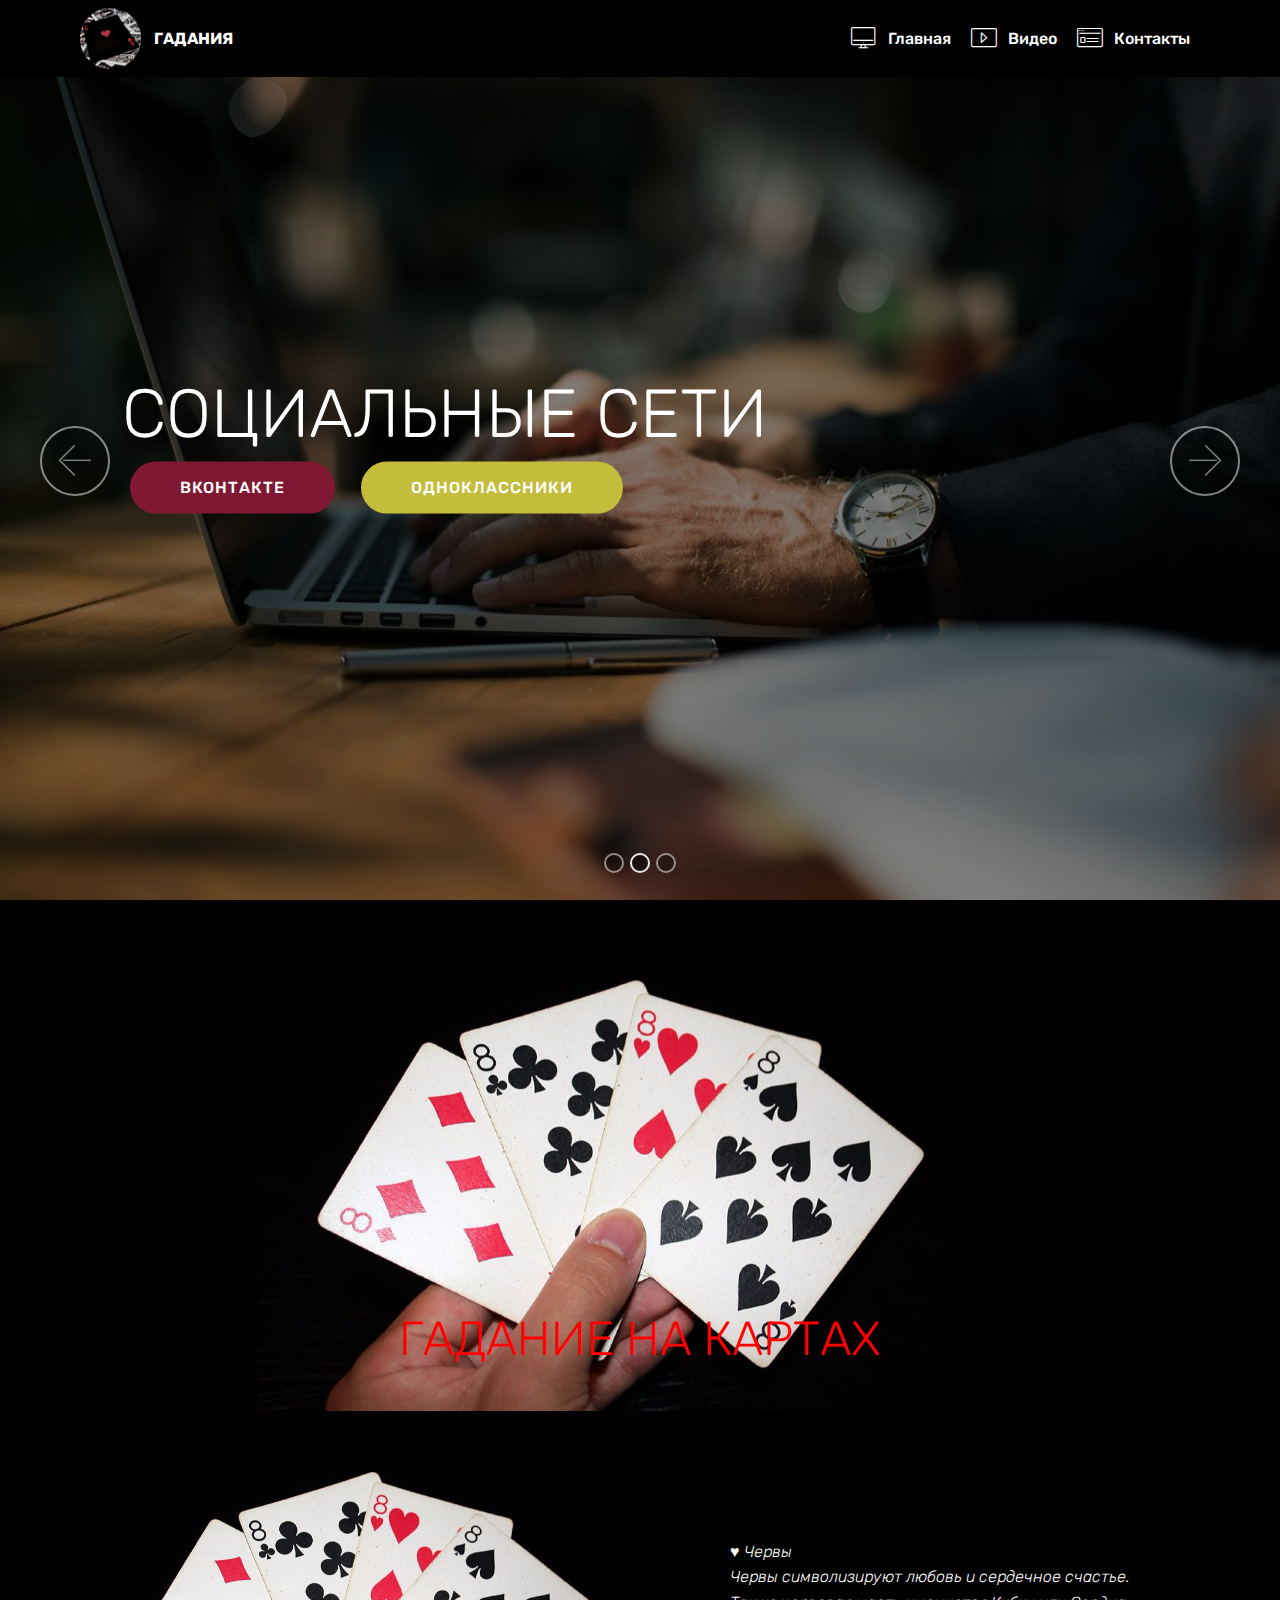
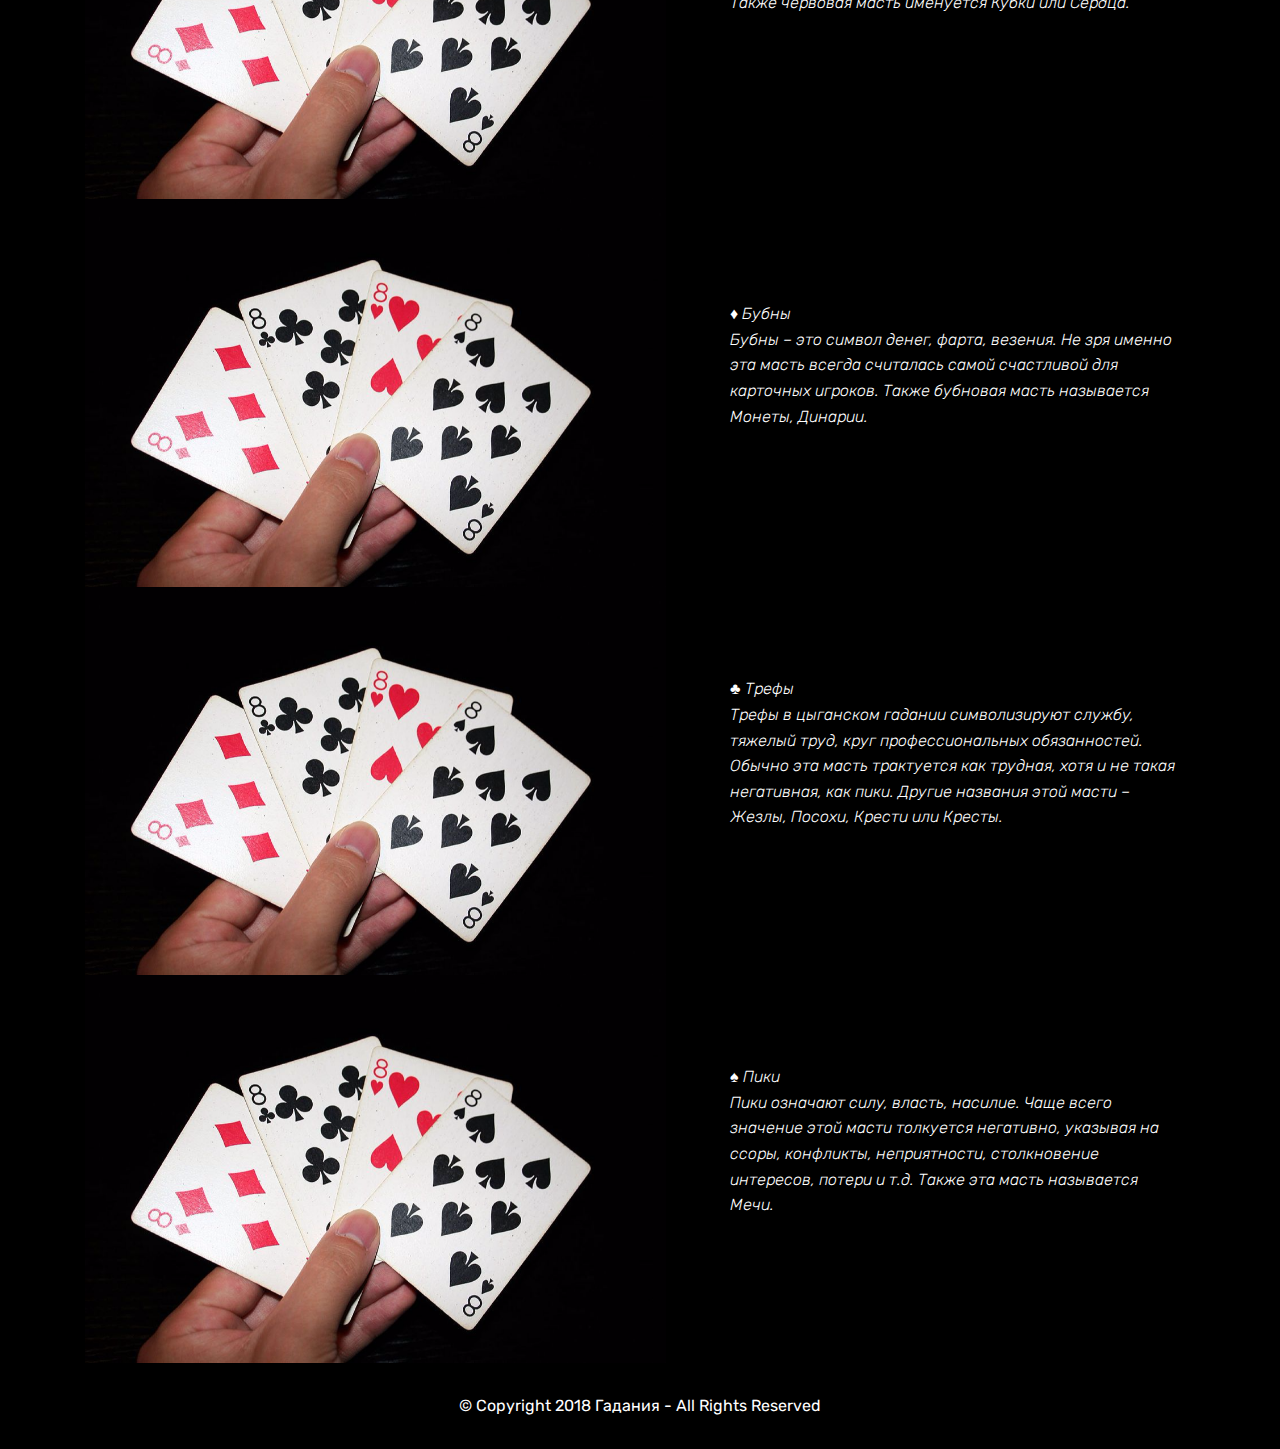
==== index.html @ 25ca8a3c "create github pages" ====
<!DOCTYPE html>
<html>
<head>
  <!-- Site made with Mobirise Website Builder v4.4.1, https://mobirise.com -->
  <meta charset="UTF-8">
  <meta http-equiv="X-UA-Compatible" content="IE=edge">
  <meta name="generator" content="Mobirise v4.4.1, mobirise.com">
  <meta name="viewport" content="width=device-width, initial-scale=1">
  <link rel="shortcut icon" href="assets/images/image525-525-gadaniexek-525x525.png" type="image/x-icon">
  <meta name="description" content="">
  <title>Гадания</title>
  <link rel="stylesheet" href="assets/web/assets/mobirise-icons/mobirise-icons.css">
  <link rel="stylesheet" href="assets/tether/tether.min.css">
  <link rel="stylesheet" href="assets/soundcloud-plugin/style.css">
  <link rel="stylesheet" href="assets/bootstrap/css/bootstrap.min.css">
  <link rel="stylesheet" href="assets/bootstrap/css/bootstrap-grid.min.css">
  <link rel="stylesheet" href="assets/bootstrap/css/bootstrap-reboot.min.css">
  <link rel="stylesheet" href="assets/dropdown/css/style.css">
  <link rel="stylesheet" href="assets/theme/css/style.css">
  <link rel="stylesheet" href="assets/mobirise/css/mbr-additional.css" type="text/css">
  
  
  
</head>
<body>
<section class="menu cid-qEF77tWO6I" once="menu" id="menu1-q" data-rv-view="371">

    

    <nav class="navbar navbar-expand beta-menu navbar-dropdown align-items-center navbar-fixed-top navbar-toggleable-sm">
        <button class="navbar-toggler navbar-toggler-right" type="button" data-toggle="collapse" data-target="#navbarSupportedContent" aria-controls="navbarSupportedContent" aria-expanded="false" aria-label="Toggle navigation">
            <div class="hamburger">
                <span></span>
                <span></span>
                <span></span>
                <span></span>
            </div>
        </button>
        <div class="menu-logo">
            <div class="navbar-brand">
                <span class="navbar-logo">
                    <a href="index.html">
                         <img src="assets/images/image525-525-gadaniexek-525x525.png" alt="Гадания" title="" media-simple="true" style="height: 3.8rem;">
                    </a>
                </span>
                <span class="navbar-caption-wrap"><a class="navbar-caption text-white display-4" href="https://mobirise.com">
                        ГАДАНИЯ</a></span>
            </div>
        </div>
        <div class="collapse navbar-collapse" id="navbarSupportedContent">
            <ul class="navbar-nav nav-dropdown nav-right" data-app-modern-menu="true"><li class="nav-item">
                    <a class="nav-link link text-white display-4" href="index.html"><span class="mbri-desktop mbr-iconfont mbr-iconfont-btn"></span>
                        
                        Главная</a>
                </li>
                <li class="nav-item">
                    <a class="nav-link link text-white display-4" href="page1.html"><span class="mbri-video mbr-iconfont mbr-iconfont-btn"></span>
                        
                        Видео</a>
                </li><li class="nav-item"><a class="nav-link link text-white display-4" href="page2.html"><span class="mbri-sites mbr-iconfont mbr-iconfont-btn"></span>
                        
                        Контакты</a></li></ul>
            
        </div>
    </nav>
</section>

<section class="engine"><a href="https://mobirise.co/p">bootstrap menu</a></section><section class="carousel slide cid-qEEFB0GYAV" data-interval="false" id="slider1-0" data-rv-view="342">

    

    <div class="full-screen"><div class="mbr-slider slide carousel" data-pause="true" data-keyboard="false" data-ride="carousel" data-interval="8000"><ol class="carousel-indicators"><li data-app-prevent-settings="" data-target="#slider1-0" data-slide-to="0"></li><li data-app-prevent-settings="" data-target="#slider1-0" class=" active" data-slide-to="1"></li><li data-app-prevent-settings="" data-target="#slider1-0" data-slide-to="2"></li></ol><div class="carousel-inner" role="listbox"><div class="carousel-item slider-fullscreen-image" data-bg-video-slide="false" style="background-image: url(assets/images/mbr-1-1620x1080.jpg);"><div class="container container-slide"><div class="image_wrapper"><div class="mbr-overlay" style="opacity: 0.3;"></div><img src="assets/images/mbr-1-1620x1080.jpg"><div class="carousel-caption justify-content-center"><div class="col-10 align-center"><h2 class="mbr-fonts-style display-1">СВЯЗЬ</h2><div class="mbr-section-btn" buttons="0"><a class="btn  display-4 btn-secondary" href="tel:+79001266561">ЗВОНОК</a> <a class="btn  display-4 btn-info" href="mailto:gadanie_rostov@mail.ru">СООБЩЕНИЕ</a></div></div></div></div></div></div><div class="carousel-item slider-fullscreen-image active" data-bg-video-slide="false" style="background-image: url(assets/images/mbr-1547x1080.jpg);"><div class="container container-slide"><div class="image_wrapper"><div class="mbr-overlay" style="opacity: 0.5;"></div><img src="assets/images/mbr-1547x1080.jpg"><div class="carousel-caption justify-content-center"><div class="col-10 align-left"><h2 class="mbr-fonts-style display-1">СОЦИАЛЬНЫЕ СЕТИ</h2><div class="mbr-section-btn" buttons="0"><a class="btn  display-4 btn-info" href="https://mobirise.com">ВКОНТАКТЕ</a> <a class="btn  display-4 btn-secondary" href="https://mobirise.com">ОДНОКЛАССНИКИ</a></div></div></div></div></div></div><div class="carousel-item slider-fullscreen-image" data-bg-video-slide="false" style="background-image: url(assets/images/mbr-1440x1080.jpg);"><div class="container container-slide"><div class="image_wrapper"><div class="mbr-overlay" style="opacity: 0.3;"></div><img src="assets/images/mbr-1440x1080.jpg"><div class="carousel-caption justify-content-center"><div class="col-10 align-right"><h2 class="mbr-fonts-style display-1">ВИДЕОХОСТИНГИ</h2><div class="mbr-section-btn" buttons="0"><a class="btn display-4 btn-info" href="https://youtube.com" target="_blank">YOUTUBE</a> <a class="btn  display-4 btn-secondary" href="https://rutube.ru" target="_blank">RUTUBE</a></div></div></div></div></div></div></div><a data-app-prevent-settings="" class="carousel-control carousel-control-prev" role="button" data-slide="prev" href="#slider1-0"><span aria-hidden="true" class="mbri-left mbr-iconfont"></span><span class="sr-only">Previous</span></a><a data-app-prevent-settings="" class="carousel-control carousel-control-next" role="button" data-slide="next" href="#slider1-0"><span aria-hidden="true" class="mbri-right mbr-iconfont"></span><span class="sr-only">Next</span></a></div></div>

</section>

<section class="cid-qEEOZMQbl0" id="image1-7" data-rv-view="354">

    

    <figure class="mbr-figure container">
            <div class="image-block" style="width: 69%;">
                <img src="assets/images/1024px-8-playing-cards-1-1024x683.jpg" width="1400" alt="Mobirise" title="" media-simple="true">
                <figcaption class="mbr-figure-caption mbr-figure-caption-over">
                    <div class="container pb-5 mbr-white align-center mbr-fonts-style display-2">ГАДАНИЕ НА КАРТАХ</div>
                </figcaption>
            </div>
    </figure>
</section>

<section class="testimonials2 cid-qEEO62WA53" id="testimonials2-3" data-rv-view="356">

    

    

    <div class="container">
        <div class="media-container-row">
            <div class="mbr-figure pr-lg-5" style="width: 130%;">
              <img src="assets/images/1024px-8-playing-cards-1-1024x683.jpg" alt="" title="" media-simple="true">
            </div>
            <div class="media-content px-3 align-self-center mbr-white py-2">
                    <p class="mbr-text testimonial-text mbr-fonts-style display-7">♥ Червы 
<br>Червы символизируют любовь и сердечное счастье. Также червовая масть именуется Кубки или Сердца.</p>
                    <p class="mbr-author-name pt-4 mb-2 mbr-fonts-style display-7"></p>
                    <p class="mbr-author-desc mbr-fonts-style display-7"></p>
            </div>
        </div>
    </div>
</section>

<section class="testimonials2 cid-qEEOnQOrNS" id="testimonials2-4" data-rv-view="359">

    

    

    <div class="container">
        <div class="media-container-row">
            <div class="mbr-figure pr-lg-5" style="width: 130%;">
              <img src="assets/images/1024px-8-playing-cards-1-1024x683.jpg" alt="" title="" media-simple="true">
            </div>
            <div class="media-content px-3 align-self-center mbr-white py-2">
                    <p class="mbr-text testimonial-text mbr-fonts-style display-7">♦ Бубны 
<br>Бубны – это символ денег, фарта, везения. Не зря именно эта масть всегда считалась самой счастливой для карточных игроков. Также бубновая масть называется Монеты, Динарии.</p>
                    <p class="mbr-author-name pt-4 mb-2 mbr-fonts-style display-7"></p>
                    <p class="mbr-author-desc mbr-fonts-style display-7"></p>
            </div>
        </div>
    </div>
</section>

<section class="testimonials2 cid-qEEOoyvXkB" id="testimonials2-5" data-rv-view="362">

    

    

    <div class="container">
        <div class="media-container-row">
            <div class="mbr-figure pr-lg-5" style="width: 130%;">
              <img src="assets/images/1024px-8-playing-cards-1-1024x683.jpg" alt="" title="" media-simple="true">
            </div>
            <div class="media-content px-3 align-self-center mbr-white py-2">
                    <p class="mbr-text testimonial-text mbr-fonts-style display-7">♣ Трефы 
<br>Трефы в цыганском гадании символизируют службу, тяжелый труд, круг профессиональных обязанностей. Обычно эта масть трактуется как трудная, хотя и не такая негативная, как пики. Другие названия этой масти – Жезлы, Посохи, Крести или Кресты.</p>
                    <p class="mbr-author-name pt-4 mb-2 mbr-fonts-style display-7"></p>
                    <p class="mbr-author-desc mbr-fonts-style display-7"></p>
            </div>
        </div>
    </div>
</section>

<section class="testimonials2 cid-qEEOp98Gc5" id="testimonials2-6" data-rv-view="365">

    

    

    <div class="container">
        <div class="media-container-row">
            <div class="mbr-figure pr-lg-5" style="width: 130%;">
              <img src="assets/images/1024px-8-playing-cards-1-1024x683.jpg" alt="" title="" media-simple="true">
            </div>
            <div class="media-content px-3 align-self-center mbr-white py-2">
                    <p class="mbr-text testimonial-text mbr-fonts-style display-7">♠ Пики 
<br>Пики означают силу, власть, насилие. Чаще всего значение этой масти толкуется негативно, указывая на ссоры, конфликты, неприятности, столкновение интересов, потери и т.д. Также эта масть называется Мечи.&nbsp;</p>
                    <p class="mbr-author-name pt-4 mb-2 mbr-fonts-style display-7"></p>
                    <p class="mbr-author-desc mbr-fonts-style display-7"></p>
            </div>
        </div>
    </div>
</section>

<section once="" class="cid-qEERIrxim2" id="footer6-e" data-rv-view="368">

    

    

    <div class="container">
        <div class="media-container-row align-center mbr-white">
            <div class="col-12">
                <p class="mbr-text mb-0 mbr-fonts-style display-7">
                    © Copyright 2018 Гадания - All Rights Reserved
                </p>
            </div>
        </div>
    </div>
</section>


  <script src="assets/web/assets/jquery/jquery.min.js"></script>
  <script src="assets/popper/popper.min.js"></script>
  <script src="assets/tether/tether.min.js"></script>
  <script src="assets/bootstrap/js/bootstrap.min.js"></script>
  <script src="assets/jquery-mb-ytplayer/jquery.mb.ytplayer.min.js"></script>
  <script src="assets/touch-swipe/jquery.touch-swipe.min.js"></script>
  <script src="assets/smooth-scroll/smooth-scroll.js"></script>
  <script src="assets/dropdown/js/script.min.js"></script>
  <script src="assets/bootstrap-carousel-swipe/bootstrap-carousel-swipe.js"></script>
  <script src="assets/jquery-mb-vimeo_player/jquery.mb.vimeo_player.js"></script>
  <script src="assets/theme/js/script.js"></script>
  <script src="assets/mobirise-slider-video/script.js"></script>
  
  
</body>
</html>
---- assets/web/assets/mobirise-icons/mobirise-icons.css ----
@font-face {
  font-family: 'MobiriseIcons';
  src:  url('mobirise-icons.eot?spat4u');
  src:  url('mobirise-icons.eot?spat4u#iefix') format('embedded-opentype'),
    url('mobirise-icons.ttf?spat4u') format('truetype'),
    url('mobirise-icons.woff?spat4u') format('woff'),
    url('mobirise-icons.svg?spat4u#MobiriseIcons') format('svg');
  font-weight: normal;
  font-style: normal;
}

[class^="mbri-"], [class*=" mbri-"] {
  /* use !important to prevent issues with browser extensions that change fonts */
  font-family: MobiriseIcons !important;
  speak: none;
  font-style: normal;
  font-weight: normal;
  font-variant: normal;
  text-transform: none;
  line-height: 1;

  /* Better Font Rendering =========== */
  -webkit-font-smoothing: antialiased;
  -moz-osx-font-smoothing: grayscale;
}

.mbri-add-submenu:before {
  content: "\e900";
}
.mbri-alert:before {
  content: "\e901";
}
.mbri-align-center:before {
  content: "\e902";
}
.mbri-align-justify:before {
  content: "\e903";
}
.mbri-align-left:before {
  content: "\e904";
}
.mbri-align-right:before {
  content: "\e905";
}
.mbri-android:before {
  content: "\e906";
}
.mbri-apple:before {
  content: "\e907";
}
.mbri-arrow-down:before {
  content: "\e908";
}
.mbri-arrow-next:before {
  content: "\e909";
}
.mbri-arrow-prev:before {
  content: "\e90a";
}
.mbri-arrow-up:before {
  content: "\e90b";
}
.mbri-bold:before {
  content: "\e90c";
}
.mbri-bookmark:before {
  content: "\e90d";
}
.mbri-bootstrap:before {
  content: "\e90e";
}
.mbri-briefcase:before {
  content: "\e90f";
}
.mbri-browse:before {
  content: "\e910";
}
.mbri-bulleted-list:before {
  content: "\e911";
}
.mbri-calendar:before {
  content: "\e912";
}
.mbri-camera:before {
  content: "\e913";
}
.mbri-cart-add:before {
  content: "\e914";
}
.mbri-cart-full:before {
  content: "\e915";
}
.mbri-cash:before {
  content: "\e916";
}
.mbri-change-style:before {
  content: "\e917";
}
.mbri-chat:before {
  content: "\e918";
}
.mbri-clock:before {
  content: "\e919";
}
.mbri-close:before {
  content: "\e91a";
}
.mbri-cloud:before {
  content: "\e91b";
}
.mbri-code:before {
  content: "\e91c";
}
.mbri-contact-form:before {
  content: "\e91d";
}
.mbri-credit-card:before {
  content: "\e91e";
}
.mbri-cursor-click:before {
  content: "\e91f";
}
.mbri-cust-feedback:before {
  content: "\e920";
}
.mbri-database:before {
  content: "\e921";
}
.mbri-delivery:before {
  content: "\e922";
}
.mbri-desktop:before {
  content: "\e923";
}
.mbri-devices:before {
  content: "\e924";
}
.mbri-down:before {
  content: "\e925";
}
.mbri-download:before {
  content: "\e989";
}
.mbri-drag-n-drop:before {
  content: "\e927";
}
.mbri-drag-n-drop2:before {
  content: "\e928";
}
.mbri-edit:before {
  content: "\e929";
}
.mbri-edit2:before {
  content: "\e92a";
}
.mbri-error:before {
  content: "\e92b";
}
.mbri-extension:before {
  content: "\e92c";
}
.mbri-features:before {
  content: "\e92d";
}
.mbri-file:before {
  content: "\e92e";
}
.mbri-flag:before {
  content: "\e92f";
}
.mbri-folder:before {
  content: "\e930";
}
.mbri-gift:before {
  content: "\e931";
}
.mbri-github:before {
  content: "\e932";
}
.mbri-globe:before {
  content: "\e933";
}
.mbri-globe-2:before {
  content: "\e934";
}
.mbri-growing-chart:before {
  content: "\e935";
}
.mbri-hearth:before {
  content: "\e936";
}
.mbri-help:before {
  content: "\e937";
}
.mbri-home:before {
  content: "\e938";
}
.mbri-hot-cup:before {
  content: "\e939";
}
.mbri-idea:before {
  content: "\e93a";
}
.mbri-image-gallery:before {
  content: "\e93b";
}
.mbri-image-slider:before {
  content: "\e93c";
}
.mbri-info:before {
  content: "\e93d";
}
.mbri-italic:before {
  content: "\e93e";
}
.mbri-key:before {
  content: "\e93f";
}
.mbri-laptop:before {
  content: "\e940";
}
.mbri-layers:before {
  content: "\e941";
}
.mbri-left-right:before {
  content: "\e942";
}
.mbri-left:before {
  content: "\e943";
}
.mbri-letter:before {
  content: "\e944";
}
.mbri-like:before {
  content: "\e945";
}
.mbri-link:before {
  content: "\e946";
}
.mbri-lock:before {
  content: "\e947";
}
.mbri-login:before {
  content: "\e948";
}
.mbri-logout:before {
  content: "\e949";
}
.mbri-magic-stick:before {
  content: "\e94a";
}
.mbri-map-pin:before {
  content: "\e94b";
}
.mbri-menu:before {
  content: "\e94c";
}
.mbri-mobile:before {
  content: "\e94d";
}
.mbri-mobile2:before {
  content: "\e94e";
}
.mbri-mobirise:before {
  content: "\e94f";
}
.mbri-more-horizontal:before {
  content: "\e950";
}
.mbri-more-vertical:before {
  content: "\e951";
}
.mbri-music:before {
  content: "\e952";
}
.mbri-new-file:before {
  content: "\e953";
}
.mbri-numbered-list:before {
  content: "\e954";
}
.mbri-opened-folder:before {
  content: "\e955";
}
.mbri-pages:before {
  content: "\e956";
}
.mbri-paper-plane:before {
  content: "\e957";
}
.mbri-paperclip:before {
  content: "\e958";
}
.mbri-photo:before {
  content: "\e959";
}
.mbri-photos:before {
  content: "\e95a";
}
.mbri-pin:before {
  content: "\e95b";
}
.mbri-play:before {
  content: "\e95c";
}
.mbri-plus:before {
  content: "\e95d";
}
.mbri-preview:before {
  content: "\e95e";
}
.mbri-print:before {
  content: "\e95f";
}
.mbri-protect:before {
  content: "\e960";
}
.mbri-question:before {
  content: "\e961";
}
.mbri-quote-left:before {
  content: "\e962";
}
.mbri-quote-right:before {
  content: "\e963";
}
.mbri-refresh:before {
  content: "\e964";
}
.mbri-responsive:before {
  content: "\e965";
}
.mbri-right:before {
  content: "\e966";
}
.mbri-rocket:before {
  content: "\e967";
}
.mbri-sad-face:before {
  content: "\e968";
}
.mbri-sale:before {
  content: "\e969";
}
.mbri-save:before {
  content: "\e96a";
}
.mbri-search:before {
  content: "\e96b";
}
.mbri-setting:before {
  content: "\e96c";
}
.mbri-setting2:before {
  content: "\e96d";
}
.mbri-setting3:before {
  content: "\e96e";
}
.mbri-share:before {
  content: "\e96f";
}
.mbri-shopping-bag:before {
  content: "\e970";
}
.mbri-shopping-basket:before {
  content: "\e971";
}
.mbri-shopping-cart:before {
  content: "\e972";
}
.mbri-sites:before {
  content: "\e973";
}
.mbri-smile-face:before {
  content: "\e974";
}
.mbri-speed:before {
  content: "\e975";
}
.mbri-star:before {
  content: "\e976";
}
.mbri-success:before {
  content: "\e977";
}
.mbri-sun:before {
  content: "\e978";
}
.mbri-sun2:before {
  content: "\e979";
}
.mbri-tablet:before {
  content: "\e97a";
}
.mbri-tablet-vertical:before {
  content: "\e97b";
}
.mbri-target:before {
  content: "\e97c";
}
.mbri-timer:before {
  content: "\e97d";
}
.mbri-to-ftp:before {
  content: "\e97e";
}
.mbri-to-local-drive:before {
  content: "\e97f";
}
.mbri-touch-swipe:before {
  content: "\e980";
}
.mbri-touch:before {
  content: "\e981";
}
.mbri-trash:before {
  content: "\e982";
}
.mbri-underline:before {
  content: "\e983";
}
.mbri-unlink:before {
  content: "\e984";
}
.mbri-unlock:before {
  content: "\e985";
}
.mbri-up-down:before {
  content: "\e986";
}
.mbri-up:before {
  content: "\e987";
}
.mbri-update:before {
  content: "\e988";
}
.mbri-upload:before {
 content: "\e926"; 
}
.mbri-user:before {
  content: "\e98a";
}
.mbri-user2:before {
  content: "\e98b";
}
.mbri-users:before {
  content: "\e98c";
}
.mbri-video:before {
  content: "\e98d";
}
.mbri-video-play:before {
  content: "\e98e";
}
.mbri-watch:before {
  content: "\e98f";
}
.mbri-website-theme:before {
  content: "\e990";
}
.mbri-wifi:before {
  content: "\e991";
}
.mbri-windows:before {
  content: "\e992";
}
.mbri-zoom-out:before {
  content: "\e993";
}
.mbri-redo:before {
  content: "\e994";
}
.mbri-undo:before {
  content: "\e995";
}
---- assets/soundcloud-plugin/style.css ----
.addons-container {
  position: relative;
  margin-left: auto;
  margin-right: auto;
  padding-right: 15px;
  padding-left: 15px; }
  @media (min-width: 576px) {
    .addons-container {
      padding-right: 15px;
      padding-left: 15px; } }
  @media (min-width: 768px) {
    .addons-container {
      padding-right: 15px;
      padding-left: 15px; } }
  @media (min-width: 992px) {
    .addons-container {
      padding-right: 15px;
      padding-left: 15px; } }
  @media (min-width: 1200px) {
    .addons-container {
      padding-right: 15px;
      padding-left: 15px; } }
  @media (min-width: 576px) {
    .addons-container {
      width: 540px;
      max-width: 100%; } }
  @media (min-width: 768px) {
    .addons-container {
      width: 720px;
      max-width: 100%; } }
  @media (min-width: 992px) {
    .addons-container {
      width: 960px;
      max-width: 100%; } }
  @media (min-width: 1200px) {
    .addons-container {
      width: 1140px;
      max-width: 100%; } }

.addons-container-inner{
    position: relative;
    width: 100%;
    min-height: 1px;
    padding-right: 15px;
    padding-left: 15px;
}
@media (min-width: 567px) {
    .addons-container-inner{
        -ms-flex: 0 0 66.666667%;
        flex: 0 0 66.666667%;
        max-width: 66.666667%;
    }
}
.addons-row{
    display: flex;
    justify-content:center;
}
---- assets/dropdown/css/style.css ----
.navbar-dropdown {
  left: 0;
  padding: 0;
  position: absolute;
  right: 0;
  top: 0;
  transition: all 0.45s ease;
  z-index: 1030;
  background: #282828; }
  .navbar-dropdown .navbar-logo {
    margin-right: 0.8rem;
    transition: margin 0.3s ease-in-out;
    vertical-align: middle; }
    .navbar-dropdown .navbar-logo img {
      height: 3.125rem;
      transition: all 0.3s ease-in-out; }
    .navbar-dropdown .navbar-logo.mbr-iconfont {
      font-size: 3.125rem;
      line-height: 3.125rem; }
  .navbar-dropdown .navbar-caption {
    font-weight: 700;
    white-space: normal;
    vertical-align: -4px;
    line-height: 3.125rem !important; }
    .navbar-dropdown .navbar-caption, .navbar-dropdown .navbar-caption:hover {
      color: inherit;
      text-decoration: none; }
  .navbar-dropdown .mbr-iconfont + .navbar-caption {
    vertical-align: -1px; }
  .navbar-dropdown.navbar-fixed-top {
    position: fixed; }
  .navbar-dropdown .navbar-brand span {
    vertical-align: -4px; }
  .navbar-dropdown.bg-color.transparent {
    background: none; }
  .navbar-dropdown.navbar-short .navbar-brand {
    padding: 0.625rem 0; }
    .navbar-dropdown.navbar-short .navbar-brand span {
      vertical-align: -1px; }
  .navbar-dropdown.navbar-short .navbar-caption {
    line-height: 2.375rem !important;
    vertical-align: -2px; }
  .navbar-dropdown.navbar-short .navbar-logo {
    margin-right: 0.5rem; }
    .navbar-dropdown.navbar-short .navbar-logo img {
      height: 2.375rem; }
    .navbar-dropdown.navbar-short .navbar-logo.mbr-iconfont {
      font-size: 2.375rem;
      line-height: 2.375rem; }
  .navbar-dropdown.navbar-short .mbr-table-cell {
    height: 3.625rem; }
  .navbar-dropdown .navbar-close {
    left: 0.6875rem;
    position: fixed;
    top: 0.75rem;
    z-index: 1000; }
  .navbar-dropdown .hamburger-icon {
    content: "";
    display: inline-block;
    vertical-align: middle;
    width: 16px;
    -webkit-box-shadow: 0 -6px 0 1px #282828,0 0 0 1px #282828,0 6px 0 1px #282828;
    -moz-box-shadow: 0 -6px 0 1px #282828,0 0 0 1px #282828,0 6px 0 1px #282828;
    box-shadow: 0 -6px 0 1px #282828,0 0 0 1px #282828,0 6px 0 1px #282828; }

.dropdown-menu .dropdown-toggle[data-toggle="dropdown-submenu"]::after {
  border-bottom: 0.35em solid transparent;
  border-left: 0.35em solid;
  border-right: 0;
  border-top: 0.35em solid transparent;
  margin-left: 0.3rem; }

.dropdown-menu .dropdown-item:focus {
  outline: 0; }

.nav-dropdown {
  font-size: 0.75rem;
  font-weight: 500;
  height: auto !important; }
  .nav-dropdown .nav-btn {
    padding-left: 1rem; }
  .nav-dropdown .link {
    margin: .667em 1.667em;
    font-weight: 500;
    padding: 0;
    transition: color .2s ease-in-out; }
    .nav-dropdown .link.dropdown-toggle {
      margin-right: 2.583em; }
      .nav-dropdown .link.dropdown-toggle::after {
        margin-left: .25rem;
        border-top: 0.35em solid;
        border-right: 0.35em solid transparent;
        border-left: 0.35em solid transparent;
        border-bottom: 0; }
      .nav-dropdown .link.dropdown-toggle[aria-expanded="true"] {
        margin: 0;
        padding: 0.667em 3.263em  0.667em 1.667em; }
  .nav-dropdown .link::after,
  .nav-dropdown .dropdown-item::after {
    color: inherit; }
  .nav-dropdown .btn {
    font-size: 0.75rem;
    font-weight: 700;
    letter-spacing: 0;
    margin-bottom: 0;
    padding-left: 1.25rem;
    padding-right: 1.25rem; }
  .nav-dropdown .dropdown-menu {
    border-radius: 0;
    border: 0;
    left: 0;
    margin: 0;
    padding-bottom: 1.25rem;
    padding-top: 1.25rem;
    position: relative; }
  .nav-dropdown .dropdown-submenu {
    margin-left: 0.125rem;
    top: 0; }
  .nav-dropdown .dropdown-item {
    font-weight: 500;
    line-height: 2;
    padding: 0.3846em 4.615em 0.3846em 1.5385em;
    position: relative;
    transition: color .2s ease-in-out, background-color .2s ease-in-out; }
    .nav-dropdown .dropdown-item::after {
      margin-top: -0.3077em;
      position: absolute;
      right: 1.1538em;
      top: 50%; }
    .nav-dropdown .dropdown-item:focus, .nav-dropdown .dropdown-item:hover {
      background: none; }

@media (max-width: 767px) {
  .nav-dropdown.navbar-toggleable-sm {
    bottom: 0;
    display: none;
    left: 0;
    overflow-x: hidden;
    position: fixed;
    top: 0;
    transform: translateX(-100%);
    -ms-transform: translateX(-100%);
    -webkit-transform: translateX(-100%);
    width: 18.75rem;
    z-index: 999; } }
.nav-dropdown.navbar-toggleable-xl {
  bottom: 0;
  display: none;
  left: 0;
  overflow-x: hidden;
  position: fixed;
  top: 0;
  transform: translateX(-100%);
  -ms-transform: translateX(-100%);
  -webkit-transform: translateX(-100%);
  width: 18.75rem;
  z-index: 999; }

.nav-dropdown-sm {
  display: block !important;
  overflow-x: hidden;
  overflow: auto;
  padding-top: 3.875rem; }
  .nav-dropdown-sm::after {
    content: "";
    display: block;
    height: 3rem;
    width: 100%; }
  .nav-dropdown-sm.collapse.in ~ .navbar-close {
    display: block !important; }
  .nav-dropdown-sm.collapsing, .nav-dropdown-sm.collapse.in {
    transform: translateX(0);
    -ms-transform: translateX(0);
    -webkit-transform: translateX(0);
    transition: all 0.25s ease-out;
    -webkit-transition: all 0.25s ease-out;
    background: #282828; }
  .nav-dropdown-sm.collapsing[aria-expanded="false"] {
    transform: translateX(-100%);
    -ms-transform: translateX(-100%);
    -webkit-transform: translateX(-100%); }
  .nav-dropdown-sm .nav-item {
    display: block;
    margin-left: 0 !important;
    padding-left: 0; }
  .nav-dropdown-sm .link,
  .nav-dropdown-sm .dropdown-item {
    border-top: 1px dotted rgba(255, 255, 255, 0.1);
    font-size: 0.8125rem;
    line-height: 1.6;
    margin: 0 !important;
    padding: 0.875rem 2.4rem 0.875rem 1.5625rem !important;
    position: relative;
    white-space: normal; }
    .nav-dropdown-sm .link:focus, .nav-dropdown-sm .link:hover,
    .nav-dropdown-sm .dropdown-item:focus,
    .nav-dropdown-sm .dropdown-item:hover {
      background: rgba(0, 0, 0, 0.2) !important;
      color: #c0a375; }
  .nav-dropdown-sm .nav-btn {
    position: relative;
    padding: 1.5625rem 1.5625rem 0 1.5625rem; }
    .nav-dropdown-sm .nav-btn::before {
      border-top: 1px dotted rgba(255, 255, 255, 0.1);
      content: "";
      left: 0;
      position: absolute;
      top: 0;
      width: 100%; }
    .nav-dropdown-sm .nav-btn + .nav-btn {
      padding-top: 0.625rem; }
      .nav-dropdown-sm .nav-btn + .nav-btn::before {
        display: none; }
  .nav-dropdown-sm .btn {
    padding: 0.625rem 0; }
  .nav-dropdown-sm .dropdown-toggle[data-toggle="dropdown-submenu"]::after {
    margin-left: .25rem;
    border-top: 0.35em solid;
    border-right: 0.35em solid transparent;
    border-left: 0.35em solid transparent;
    border-bottom: 0; }
  .nav-dropdown-sm .dropdown-toggle[data-toggle="dropdown-submenu"][aria-expanded="true"]::after {
    border-top: 0;
    border-right: 0.35em solid transparent;
    border-left: 0.35em solid transparent;
    border-bottom: 0.35em solid; }
  .nav-dropdown-sm .dropdown-menu {
    margin: 0;
    padding: 0;
    position: relative;
    top: 0;
    left: 0;
    width: 100%;
    border: 0;
    float: none;
    border-radius: 0;
    background: none; }
  .nav-dropdown-sm .dropdown-submenu {
    left: 100%;
    margin-left: 0.125rem;
    margin-top: -1.25rem;
    top: 0; }

.navbar-toggleable-sm .nav-dropdown .dropdown-menu {
  position: absolute; }

.navbar-toggleable-sm .nav-dropdown .dropdown-submenu {
  left: 100%;
  margin-left: 0.125rem;
  margin-top: -1.25rem;
  top: 0; }

.navbar-toggleable-sm.opened .nav-dropdown .dropdown-menu {
  position: relative; }

.navbar-toggleable-sm.opened .nav-dropdown .dropdown-submenu {
  left: 0;
  margin-left: 00rem;
  margin-top: 0rem;
  top: 0; }

.is-builder .nav-dropdown.collapsing {
  transition: none !important; }

/*# sourceMappingURL=style.css.map */
---- assets/theme/css/style.css ----
/*!
 * Mobirise v4 theme (https://mobirise.com/)
 * Copyright 2017 Mobirise
 */
section {
  background-color: #eeeeee; }

section,
.container,
.container-fluid {
  position: relative;
  word-wrap: break-word; }

a.mbr-iconfont:hover {
  text-decoration: none; }

.article .lead p, .article .lead ul, .article .lead ol, .article .lead pre, .article .lead blockquote {
  margin-bottom: 0; }

a {
  font-style: normal;
  font-weight: 400;
  cursor: pointer; }
  a, a:hover {
    text-decoration: none; }

figure {
  margin-bottom: 0; }

body {
  color: #232323; }

h1, h2, h3, h4, h5, h6,
.h1, .h2, .h3, .h4, .h5, .h6,
.display-1, .display-2, .display-3, .display-4 {
  line-height: 1;
  word-break: break-word;
  word-wrap: break-word; }

b, strong {
  font-weight: bold; }

blockquote {
  padding: 10px 0 10px 20px;
  position: relative;
  border-left: 2px solid;
  border-color: #ff3366; }

input:-webkit-autofill, input:-webkit-autofill:hover, input:-webkit-autofill:focus, input:-webkit-autofill:active {
  transition-delay: 9999s;
  transition-property: background-color, color; }

textarea[type="hidden"] {
  display: none; }

body {
  position: relative; }

section {
  background-position: 50% 50%;
  background-repeat: no-repeat;
  background-size: cover; }
  section .mbr-background-video,
  section .mbr-background-video-preview {
    position: absolute;
    bottom: 0;
    left: 0;
    right: 0;
    top: 0; }

.hidden {
  visibility: hidden; }

.mbr-z-index20 {
  z-index: 20; }

/*! Base colors */
.mbr-white {
  color: #ffffff; }

.mbr-black {
  color: #000000; }

.mbr-bg-white {
  background-color: #ffffff; }

.mbr-bg-black {
  background-color: #000000; }

/*! Text-aligns */
.align-left {
  text-align: left; }

.align-center {
  text-align: center; }

.align-right {
  text-align: right; }

@media (max-width: 767px) {
  .align-left, .align-center, .align-right, .mbr-section-btn, .mbr-section-title {
    text-align: center; } }
/*! Font-weight  */
.mbr-light {
  font-weight: 300; }

.mbr-regular {
  font-weight: 400; }

.mbr-semibold {
  font-weight: 500; }

.mbr-bold {
  font-weight: 700; }

/*! Media  */
.media-size-item {
  -webkit-flex: 1 1 auto;
  -moz-flex: 1 1 auto;
  -ms-flex: 1 1 auto;
  -o-flex: 1 1 auto;
  flex: 1 1 auto; }

.media-content {
  -webkit-flex-basis: 100%;
  flex-basis: 100%; }

.media-container-row {
  display: -ms-flexbox;
  display: -webkit-flex;
  display: flex;
  -webkit-flex-direction: row;
  -ms-flex-direction: row;
  flex-direction: row;
  -webkit-flex-wrap: wrap;
  -ms-flex-wrap: wrap;
  flex-wrap: wrap;
  -webkit-justify-content: center;
  -ms-flex-pack: center;
  justify-content: center;
  -webkit-align-content: center;
  -ms-flex-line-pack: center;
  align-content: center;
  -webkit-align-items: start;
  -ms-flex-align: start;
  align-items: start; }
  .media-container-row .media-size-item {
    width: 400px; }

.media-container-column {
  display: -ms-flexbox;
  display: -webkit-flex;
  display: flex;
  -webkit-flex-direction: column;
  -ms-flex-direction: column;
  flex-direction: column;
  -webkit-flex-wrap: wrap;
  -ms-flex-wrap: wrap;
  flex-wrap: wrap;
  -webkit-justify-content: center;
  -ms-flex-pack: center;
  justify-content: center;
  -webkit-align-content: center;
  -ms-flex-line-pack: center;
  align-content: center;
  -webkit-align-items: stretch;
  -ms-flex-align: stretch;
  align-items: stretch; }
  .media-container-column > * {
    width: 100%; }

@media (min-width: 992px) {
  .media-container-row {
    -webkit-flex-wrap: nowrap;
    -ms-flex-wrap: nowrap;
    flex-wrap: nowrap; } }
figure {
  overflow: hidden; }

figure[mbr-media-size] {
  transition: width 0.1s; }

.mbr-figure img, .mbr-figure iframe {
  display: block;
  width: 100%; }

.card {
  background-color: transparent;
  border: none; }

.card-img {
  text-align: center;
  flex-shrink: 0; }

.media {
  max-width: 100%;
  margin: 0 auto; }

.mbr-figure {
  -ms-flex-item-align: center;
  -ms-grid-row-align: center;
  -webkit-align-self: center;
  align-self: center; }

.media-container > div {
  max-width: 100%; }

.mbr-figure img, .card-img img {
  width: 100%; }

@media (max-width: 991px) {
  .media-size-item {
    width: auto !important; }

  .media {
    width: auto; }

  .mbr-figure {
    width: 100% !important; } }
/*! Buttons */
.mbr-section-btn {
  margin-left: -.25rem;
  margin-right: -.25rem;
  font-size: 0; }

nav .mbr-section-btn {
  margin-left: 0rem;
  margin-right: 0rem; }

/*! Btn icon margin */
.btn .mbr-iconfont, .btn.btn-sm .mbr-iconfont {
  cursor: pointer;
  margin-right: 0.5rem; }

.btn.btn-md .mbr-iconfont, .btn.btn-md .mbr-iconfont {
  margin-right: 0.8rem; }

.mbr-regular {
  font-weight: 400; }

.mbr-semibold {
  font-weight: 500; }

.mbr-bold {
  font-weight: 700; }

[type="submit"] {
  -webkit-appearance: none; }

/*! Full-screen */
.mbr-fullscreen .mbr-overlay {
  min-height: 100vh; }

.mbr-fullscreen {
  display: flex;
  display: -webkit-flex;
  display: -moz-flex;
  display: -ms-flex;
  display: -o-flex;
  align-items: center;
  -webkit-align-items: center;
  min-height: 100vh;
  padding-top: 3rem;
  padding-bottom: 3rem; }

/*! Map */
.map {
  height: 25rem;
  position: relative; }
  .map iframe {
    width: 100%;
    height: 100%; }

/* Form */
.form-asterisk {
  font-family: initial;
  position: absolute;
  top: -2px;
  font-weight: normal; }

/*! Scroll to top arrow */
.mbr-arrow-up {
  bottom: 25px;
  right: 90px;
  position: fixed;
  text-align: right;
  z-index: 5000;
  color: #ffffff;
  font-size: 32px;
  transform: rotate(180deg);
  -webkit-transform: rotate(180deg); }

.mbr-arrow-up a {
  background: rgba(0, 0, 0, 0.2);
  border-radius: 3px;
  color: #fff;
  display: inline-block;
  height: 60px;
  width: 60px;
  outline-style: none !important;
  position: relative;
  text-decoration: none;
  transition: all .3s ease-in-out;
  cursor: pointer;
  text-align: center; }
  .mbr-arrow-up a:hover {
    background-color: rgba(0, 0, 0, 0.4); }
  .mbr-arrow-up a i {
    line-height: 60px; }

.mbr-arrow-up-icon {
  display: block;
  color: #fff; }

.mbr-arrow-up-icon::before {
  content: "\203a";
  display: inline-block;
  font-family: serif;
  font-size: 32px;
  line-height: 1;
  font-style: normal;
  position: relative;
  top: 6px;
  left: -4px;
  -webkit-transform: rotate(-90deg);
  transform: rotate(-90deg); }

/*! Arrow Down */
.mbr-arrow {
  position: absolute;
  bottom: 45px;
  left: 50%;
  width: 60px;
  height: 60px;
  cursor: pointer;
  background-color: rgba(80, 80, 80, 0.5);
  border-radius: 50%;
  -webkit-transform: translateX(-50%);
  transform: translateX(-50%); }
  .mbr-arrow > a {
    display: inline-block;
    text-decoration: none;
    outline-style: none;
    -webkit-animation: arrowdown 1.7s ease-in-out infinite;
    animation: arrowdown 1.7s ease-in-out infinite; }
    .mbr-arrow > a > i {
      position: absolute;
      top: -2px;
      left: 15px;
      font-size: 2rem; }

@keyframes arrowdown {
  0% {
    transform: translateY(0px);
    -webkit-transform: translateY(0px); }
  50% {
    transform: translateY(-5px);
    -webkit-transform: translateY(-5px); }
  100% {
    transform: translateY(0px);
    -webkit-transform: translateY(0px); } }
@-webkit-keyframes arrowdown {
  0% {
    transform: translateY(0px);
    -webkit-transform: translateY(0px); }
  50% {
    transform: translateY(-5px);
    -webkit-transform: translateY(-5px); }
  100% {
    transform: translateY(0px);
    -webkit-transform: translateY(0px); } }
@media (max-width: 500px) {
  .mbr-arrow-up {
    left: 50%;
    right: auto;
    transform: translateX(-50%) rotate(180deg);
    -webkit-transform: translateX(-50%) rotate(180deg); } }
/*Gradients animation*/
@keyframes gradient-animation {
  from {
    background-position: 0% 100%;
    animation-timing-function: ease-in-out; }
  to {
    background-position: 100% 0%;
    animation-timing-function: ease-in-out; } }
@-webkit-keyframes gradient-animation {
  from {
    background-position: 0% 100%;
    animation-timing-function: ease-in-out; }
  to {
    background-position: 100% 0%;
    animation-timing-function: ease-in-out; } }
.bg-gradient {
  background-size: 200% 200%;
  animation: gradient-animation 5s infinite alternate;
  -webkit-animation: gradient-animation 5s infinite alternate; }

.menu .navbar-brand {
  display: -webkit-flex; }
  .menu .navbar-brand span {
    display: flex;
    display: -webkit-flex; }
  .menu .navbar-brand .navbar-caption-wrap {
    display: -webkit-flex; }
  .menu .navbar-brand .navbar-logo img {
    display: -webkit-flex; }
@media (min-width: 768px) and (max-width: 991px) {
  .menu .navbar-toggleable-sm .navbar-nav {
    display: -webkit-box;
    display: -webkit-flex;
    display: -ms-flexbox; } }
@media (min-width: 992px) {
  .menu .navbar-nav.nav-dropdown {
    display: -webkit-flex; }
  .menu .navbar-toggleable-sm .navbar-collapse {
    display: -webkit-flex !important; } }

/*# sourceMappingURL=style.css.map */
.engine {
	position: absolute;
	text-indent: -2400px;
	text-align: center;
	padding: 0;
	top: 0;
	left: -2400px;
}
---- assets/mobirise/css/mbr-additional.css ----
@import url(https://fonts.googleapis.com/css?family=Rubik:300,300i,400,400i,500,500i,700,700i,900,900i);





body {
  font-style: normal;
  line-height: 1.5;
}
.mbr-section-title {
  font-style: normal;
  line-height: 1.2;
}
.mbr-section-subtitle {
  line-height: 1.3;
}
.mbr-text {
  font-style: normal;
  line-height: 1.6;
}
.display-1 {
  font-family: 'Rubik', sans-serif;
  font-size: 4.25rem;
}
.display-1 > .mbr-iconfont {
  font-size: 6.8rem;
}
.display-2 {
  font-family: 'Rubik', sans-serif;
  font-size: 3rem;
}
.display-2 > .mbr-iconfont {
  font-size: 4.8rem;
}
.display-4 {
  font-family: 'Rubik', sans-serif;
  font-size: 1rem;
}
.display-4 > .mbr-iconfont {
  font-size: 1.6rem;
}
.display-5 {
  font-family: 'Rubik', sans-serif;
  font-size: 1.5rem;
}
.display-5 > .mbr-iconfont {
  font-size: 2.4rem;
}
.display-7 {
  font-family: 'Rubik', sans-serif;
  font-size: 1rem;
}
.display-7 > .mbr-iconfont {
  font-size: 1.6rem;
}
/* ---- Fluid typography for mobile devices ---- */
/* 1.4 - font scale ratio ( bootstrap == 1.42857 ) */
/* 100vw - current viewport width */
/* (48 - 20)  48 == 48rem == 768px, 20 == 20rem == 320px(minimal supported viewport) */
/* 0.65 - min scale variable, may vary */
@media (max-width: 768px) {
  .display-1 {
    font-size: 3.4rem;
    font-size: calc( 2.1374999999999997rem + (4.25 - 2.1374999999999997) * ((100vw - 20rem) / (48 - 20)));
    line-height: calc( 1.4 * (2.1374999999999997rem + (4.25 - 2.1374999999999997) * ((100vw - 20rem) / (48 - 20))));
  }
  .display-2 {
    font-size: 2.4rem;
    font-size: calc( 1.7rem + (3 - 1.7) * ((100vw - 20rem) / (48 - 20)));
    line-height: calc( 1.4 * (1.7rem + (3 - 1.7) * ((100vw - 20rem) / (48 - 20))));
  }
  .display-4 {
    font-size: 0.8rem;
    font-size: calc( 1rem + (1 - 1) * ((100vw - 20rem) / (48 - 20)));
    line-height: calc( 1.4 * (1rem + (1 - 1) * ((100vw - 20rem) / (48 - 20))));
  }
  .display-5 {
    font-size: 1.2rem;
    font-size: calc( 1.175rem + (1.5 - 1.175) * ((100vw - 20rem) / (48 - 20)));
    line-height: calc( 1.4 * (1.175rem + (1.5 - 1.175) * ((100vw - 20rem) / (48 - 20))));
  }
}
/* Buttons */
.btn {
  font-weight: 500;
  border-width: 2px;
  font-style: normal;
  letter-spacing: 1px;
  margin: .4rem .8rem;
  white-space: normal;
  -webkit-transition: all 0.3s ease-in-out;
  -moz-transition: all 0.3s ease-in-out;
  transition: all 0.3s ease-in-out;
  padding: 1rem 3rem;
  border-radius: 3px;
  display: inline-flex;
  align-items: center;
  justify-content: center;
  word-break: break-word;
}
.btn-sm {
  font-weight: 500;
  letter-spacing: 1px;
  -webkit-transition: all 0.3s ease-in-out;
  -moz-transition: all 0.3s ease-in-out;
  transition: all 0.3s ease-in-out;
  padding: 0.6rem 1.5rem;
  border-radius: 3px;
}
.btn-md {
  font-weight: 500;
  letter-spacing: 1px;
  margin: .4rem .8rem !important;
  -webkit-transition: all 0.3s ease-in-out;
  -moz-transition: all 0.3s ease-in-out;
  transition: all 0.3s ease-in-out;
  padding: 1rem 3rem;
  border-radius: 3px;
}
.btn-lg {
  font-weight: 500;
  letter-spacing: 1px;
  margin: .4rem .8rem !important;
  -webkit-transition: all 0.3s ease-in-out;
  -moz-transition: all 0.3s ease-in-out;
  transition: all 0.3s ease-in-out;
  padding: 1.2rem 3.2rem;
  border-radius: 3px;
}
.bg-primary {
  background-color: #149dcc !important;
}
.bg-success {
  background-color: #f7ed4a !important;
}
.bg-info {
  background-color: #7f1933 !important;
}
.bg-warning {
  background-color: #879a9f !important;
}
.bg-danger {
  background-color: #b1a374 !important;
}
.btn-primary,
.btn-primary:active {
  background-color: #149dcc;
  border-color: #149dcc;
  color: #ffffff;
}
.btn-primary:hover,
.btn-primary:focus,
.btn-primary.focus,
.btn-primary.active {
  color: #ffffff;
  background-color: #0d6786;
  border-color: #0d6786;
}
.btn-primary.disabled,
.btn-primary:disabled {
  color: #ffffff !important;
  background-color: #0d6786 !important;
  border-color: #0d6786 !important;
}
.btn-secondary,
.btn-secondary:active {
  background-color: #c4bc3b;
  border-color: #c4bc3b;
  color: #ffffff;
}
.btn-secondary:hover,
.btn-secondary:focus,
.btn-secondary.focus,
.btn-secondary.active {
  color: #ffffff;
  background-color: #898429;
  border-color: #898429;
}
.btn-secondary.disabled,
.btn-secondary:disabled {
  color: #ffffff !important;
  background-color: #898429 !important;
  border-color: #898429 !important;
}
.btn-info,
.btn-info:active {
  background-color: #7f1933;
  border-color: #7f1933;
  color: #ffffff;
}
.btn-info:hover,
.btn-info:focus,
.btn-info.focus,
.btn-info.active {
  color: #ffffff;
  background-color: #3f0c19;
  border-color: #3f0c19;
}
.btn-info.disabled,
.btn-info:disabled {
  color: #ffffff !important;
  background-color: #3f0c19 !important;
  border-color: #3f0c19 !important;
}
.btn-success,
.btn-success:active {
  background-color: #f7ed4a;
  border-color: #f7ed4a;
  color: #ffffff;
}
.btn-success:hover,
.btn-success:focus,
.btn-success.focus,
.btn-success.active {
  color: #ffffff;
  background-color: #eadd0a;
  border-color: #eadd0a;
}
.btn-success.disabled,
.btn-success:disabled {
  color: #ffffff !important;
  background-color: #eadd0a !important;
  border-color: #eadd0a !important;
}
.btn-warning,
.btn-warning:active {
  background-color: #879a9f;
  border-color: #879a9f;
  color: #ffffff;
}
.btn-warning:hover,
.btn-warning:focus,
.btn-warning.focus,
.btn-warning.active {
  color: #ffffff;
  background-color: #617479;
  border-color: #617479;
}
.btn-warning.disabled,
.btn-warning:disabled {
  color: #ffffff !important;
  background-color: #617479 !important;
  border-color: #617479 !important;
}
.btn-danger,
.btn-danger:active {
  background-color: #b1a374;
  border-color: #b1a374;
  color: #ffffff;
}
.btn-danger:hover,
.btn-danger:focus,
.btn-danger.focus,
.btn-danger.active {
  color: #ffffff;
  background-color: #8b7d4e;
  border-color: #8b7d4e;
}
.btn-danger.disabled,
.btn-danger:disabled {
  color: #ffffff !important;
  background-color: #8b7d4e !important;
  border-color: #8b7d4e !important;
}
.btn-white {
  color: #333333 !important;
}
.btn-white,
.btn-white:active {
  background-color: #ffffff;
  border-color: #ffffff;
  color: #ffffff;
}
.btn-white:hover,
.btn-white:focus,
.btn-white.focus,
.btn-white.active {
  color: #ffffff;
  background-color: #d4d4d4;
  border-color: #d4d4d4;
}
.btn-white.disabled,
.btn-white:disabled {
  color: #ffffff !important;
  background-color: #d4d4d4 !important;
  border-color: #d4d4d4 !important;
}
.btn-black,
.btn-black:active {
  background-color: #333333;
  border-color: #333333;
  color: #ffffff;
}
.btn-black:hover,
.btn-black:focus,
.btn-black.focus,
.btn-black.active {
  color: #ffffff;
  background-color: #0d0d0d;
  border-color: #0d0d0d;
}
.btn-black.disabled,
.btn-black:disabled {
  color: #ffffff !important;
  background-color: #0d0d0d !important;
  border-color: #0d0d0d !important;
}
.btn-primary-outline,
.btn-primary-outline:active {
  background: none;
  border-color: #0b566f;
  color: #0b566f;
}
.btn-primary-outline:hover,
.btn-primary-outline:focus,
.btn-primary-outline.focus,
.btn-primary-outline.active {
  color: #ffffff;
  background-color: #149dcc;
  border-color: #149dcc;
}
.btn-primary-outline.disabled,
.btn-primary-outline:disabled {
  color: #ffffff !important;
  background-color: #149dcc !important;
  border-color: #149dcc !important;
}
.btn-secondary-outline,
.btn-secondary-outline:active {
  background: none;
  border-color: #767123;
  color: #767123;
}
.btn-secondary-outline:hover,
.btn-secondary-outline:focus,
.btn-secondary-outline.focus,
.btn-secondary-outline.active {
  color: #ffffff;
  background-color: #c4bc3b;
  border-color: #c4bc3b;
}
.btn-secondary-outline.disabled,
.btn-secondary-outline:disabled {
  color: #ffffff !important;
  background-color: #c4bc3b !important;
  border-color: #c4bc3b !important;
}
.btn-info-outline,
.btn-info-outline:active {
  background: none;
  border-color: #2a0811;
  color: #2a0811;
}
.btn-info-outline:hover,
.btn-info-outline:focus,
.btn-info-outline.focus,
.btn-info-outline.active {
  color: #ffffff;
  background-color: #7f1933;
  border-color: #7f1933;
}
.btn-info-outline.disabled,
.btn-info-outline:disabled {
  color: #ffffff !important;
  background-color: #7f1933 !important;
  border-color: #7f1933 !important;
}
.btn-success-outline,
.btn-success-outline:active {
  background: none;
  border-color: #d2c609;
  color: #d2c609;
}
.btn-success-outline:hover,
.btn-success-outline:focus,
.btn-success-outline.focus,
.btn-success-outline.active {
  color: #ffffff;
  background-color: #f7ed4a;
  border-color: #f7ed4a;
}
.btn-success-outline.disabled,
.btn-success-outline:disabled {
  color: #ffffff !important;
  background-color: #f7ed4a !important;
  border-color: #f7ed4a !important;
}
.btn-warning-outline,
.btn-warning-outline:active {
  background: none;
  border-color: #55666b;
  color: #55666b;
}
.btn-warning-outline:hover,
.btn-warning-outline:focus,
.btn-warning-outline.focus,
.btn-warning-outline.active {
  color: #ffffff;
  background-color: #879a9f;
  border-color: #879a9f;
}
.btn-warning-outline.disabled,
.btn-warning-outline:disabled {
  color: #ffffff !important;
  background-color: #879a9f !important;
  border-color: #879a9f !important;
}
.btn-danger-outline,
.btn-danger-outline:active {
  background: none;
  border-color: #7a6e45;
  color: #7a6e45;
}
.btn-danger-outline:hover,
.btn-danger-outline:focus,
.btn-danger-outline.focus,
.btn-danger-outline.active {
  color: #ffffff;
  background-color: #b1a374;
  border-color: #b1a374;
}
.btn-danger-outline.disabled,
.btn-danger-outline:disabled {
  color: #ffffff !important;
  background-color: #b1a374 !important;
  border-color: #b1a374 !important;
}
.btn-black-outline,
.btn-black-outline:active {
  background: none;
  border-color: #000000;
  color: #000000;
}
.btn-black-outline:hover,
.btn-black-outline:focus,
.btn-black-outline.focus,
.btn-black-outline.active {
  color: #ffffff;
  background-color: #333333;
  border-color: #333333;
}
.btn-black-outline.disabled,
.btn-black-outline:disabled {
  color: #ffffff !important;
  background-color: #333333 !important;
  border-color: #333333 !important;
}
.btn-white-outline,
.btn-white-outline:active,
.btn-white-outline.active {
  background: none;
  border-color: #ffffff;
  color: #ffffff;
}
.btn-white-outline:hover,
.btn-white-outline:focus,
.btn-white-outline.focus {
  color: #333333;
  background-color: #ffffff;
  border-color: #ffffff;
}
.text-primary {
  color: #149dcc !important;
}
.text-secondary {
  color: #c4bc3b !important;
}
.text-success {
  color: #f7ed4a !important;
}
.text-info {
  color: #7f1933 !important;
}
.text-warning {
  color: #879a9f !important;
}
.text-danger {
  color: #b1a374 !important;
}
.text-white {
  color: #ffffff !important;
}
.text-black {
  color: #000000 !important;
}
a.text-primary:hover,
a.text-primary:focus {
  color: #0b566f !important;
}
a.text-secondary:hover,
a.text-secondary:focus {
  color: #767123 !important;
}
a.text-success:hover,
a.text-success:focus {
  color: #d2c609 !important;
}
a.text-info:hover,
a.text-info:focus {
  color: #2a0811 !important;
}
a.text-warning:hover,
a.text-warning:focus {
  color: #55666b !important;
}
a.text-danger:hover,
a.text-danger:focus {
  color: #7a6e45 !important;
}
a.text-white:hover,
a.text-white:focus {
  color: #b3b3b3 !important;
}
a.text-black:hover,
a.text-black:focus {
  color: #4d4d4d !important;
}
.alert-success {
  background-color: #70c770;
}
.alert-info {
  background-color: #7f1933;
}
.alert-warning {
  background-color: #879a9f;
}
.alert-danger {
  background-color: #b1a374;
}
.mbr-section-btn a.btn:not(.btn-form) {
  border-radius: 100px;
}
.mbr-section-btn a.btn:not(.btn-form):hover {
  box-shadow: 0 10px 40px 0 rgba(0, 0, 0, 0.2);
}
.mbr-gallery-filter li a {
  border-radius: 100px !important;
}
.mbr-gallery-filter li.active .btn {
  background-color: #149dcc;
  border-color: #149dcc;
  color: #ffffff;
}
.mbr-gallery-filter li.active .btn:focus {
  box-shadow: none;
}
.nav-tabs .nav-link {
  border-radius: 100px !important;
}
.btn-form {
  border-radius: 0;
}
.btn-form:hover {
  cursor: pointer;
}
a,
a:hover {
  color: #149dcc;
}
.mbr-plan-header.bg-primary .mbr-plan-subtitle,
.mbr-plan-header.bg-primary .mbr-plan-price-desc {
  color: #b4e6f8;
}
.mbr-plan-header.bg-success .mbr-plan-subtitle,
.mbr-plan-header.bg-success .mbr-plan-price-desc {
  color: #ffffff;
}
.mbr-plan-header.bg-info .mbr-plan-subtitle,
.mbr-plan-header.bg-info .mbr-plan-price-desc {
  color: #d93e66;
}
.mbr-plan-header.bg-warning .mbr-plan-subtitle,
.mbr-plan-header.bg-warning .mbr-plan-price-desc {
  color: #ced6d8;
}
.mbr-plan-header.bg-danger .mbr-plan-subtitle,
.mbr-plan-header.bg-danger .mbr-plan-price-desc {
  color: #dfd9c6;
}
/* Scroll to top button*/
.scrollToTop_wraper {
  opacity: 0 !important;
}
/* Others*/
.note-check a[data-value=Rubik] {
  font-style: normal;
}
.mbr-arrow a {
  color: #ffffff;
}
.form-control-label {
  position: relative;
  cursor: pointer;
  margin-bottom: .357em;
  padding: 0;
}
.alert {
  color: #ffffff;
  border-radius: 0;
  border: 0;
  font-size: .875rem;
  line-height: 1.5;
  margin-bottom: 1.875rem;
  padding: 1.25rem;
  position: relative;
}
.alert.alert-form::after {
  background-color: inherit;
  bottom: -7px;
  content: "";
  display: block;
  height: 14px;
  left: 50%;
  margin-left: -7px;
  position: absolute;
  transform: rotate(45deg);
  width: 14px;
}
.form-control {
  background-color: #f5f5f5;
  box-shadow: none;
  color: #565656;
  font-family: 'Rubik', sans-serif;
  font-size: 1rem;
  line-height: 1.43;
  min-height: 3.5em;
  padding: 1.07em .5em;
}
.form-control > .mbr-iconfont {
  font-size: 1.6rem;
}
.form-control,
.form-control:focus {
  border: 1px solid #e8e8e8;
}
.form-active .form-control:invalid {
  border-color: red;
}
.mbr-overlay {
  background-color: #000;
  bottom: 0;
  left: 0;
  opacity: .5;
  position: absolute;
  right: 0;
  top: 0;
  z-index: 0;
}
blockquote {
  font-style: italic;
  padding: 10px 0 10px 20px;
  font-size: 1.09rem;
  position: relative;
  border-color: #149dcc;
  border-width: 3px;
}
ul,
ol,
pre,
blockquote {
  margin-bottom: 2.3125rem;
}
pre {
  background: #f4f4f4;
  padding: 10px 24px;
  white-space: pre-wrap;
}
.inactive {
  -webkit-user-select: none;
  -moz-user-select: none;
  -ms-user-select: none;
  user-select: none;
  pointer-events: none;
  -webkit-user-drag: none;
  user-drag: none;
}
.mbr-section__comments .row {
  justify-content: center;
}
/* Forms */
.mbr-form .btn {
  margin: .4rem 0;
}
.mbr-form .input-group-btn a.btn {
  border-radius: 100px !important;
}
.mbr-form .input-group-btn a.btn:hover {
  box-shadow: 0 10px 40px 0 rgba(0, 0, 0, 0.2);
}
.mbr-form .input-group-btn button[type="submit"] {
  border-radius: 100px !important;
  padding: 1rem 3rem;
}
.mbr-form .input-group-btn button[type="submit"]:hover {
  box-shadow: 0 10px 40px 0 rgba(0, 0, 0, 0.2);
}
.form2 .form-control {
  border-top-left-radius: 100px;
  border-bottom-left-radius: 100px;
}
.form2 .input-group-btn a.btn {
  border-top-left-radius: 0 !important;
  border-bottom-left-radius: 0 !important;
}
.form2 .input-group-btn button[type="submit"] {
  border-top-left-radius: 0 !important;
  border-bottom-left-radius: 0 !important;
}
.form3 input[type="email"] {
  border-radius: 100px !important;
}
@media (max-width: 349px) {
  .form2 input[type="email"] {
    border-radius: 100px !important;
  }
  .form2 .input-group-btn a.btn {
    border-radius: 100px !important;
  }
  .form2 .input-group-btn button[type="submit"] {
    border-radius: 100px !important;
  }
}
@media (max-width: 767px) {
  .btn {
    font-size: .75rem !important;
  }
  .btn .mbr-iconfont {
    font-size: 1rem !important;
  }
}
/* Social block */
.btn-social {
  font-size: 20px;
  border-radius: 50%;
  padding: 0;
  width: 44px;
  height: 44px;
  line-height: 44px;
  text-align: center;
  position: relative;
  border: 2px solid #c0a375;
  border-color: #149dcc;
  color: #232323;
  cursor: pointer;
}
.btn-social i {
  top: 0;
  line-height: 44px;
  width: 44px;
}
.btn-social:hover {
  color: #fff;
  background: #149dcc;
}
.btn-social + .btn {
  margin-left: .1rem;
}
/* Footer */
.mbr-footer-content li::before,
.mbr-footer .mbr-contacts li::before {
  background: #149dcc;
}
.mbr-footer-content li a:hover,
.mbr-footer .mbr-contacts li a:hover {
  color: #149dcc;
}
.footer3 input[type="email"],
.footer4 input[type="email"] {
  border-radius: 100px !important;
}
.footer3 .input-group-btn a.btn,
.footer4 .input-group-btn a.btn {
  border-radius: 100px !important;
}
.footer3 .input-group-btn button[type="submit"],
.footer4 .input-group-btn button[type="submit"] {
  border-radius: 100px !important;
}
/* Headers*/
.header13 .form-inline input[type="email"],
.header14 .form-inline input[type="email"] {
  border-radius: 100px;
}
.header13 .form-inline input[type="text"],
.header14 .form-inline input[type="text"] {
  border-radius: 100px;
}
.header13 .form-inline input[type="tel"],
.header14 .form-inline input[type="tel"] {
  border-radius: 100px;
}
.header13 .form-inline a.btn,
.header14 .form-inline a.btn {
  border-radius: 100px;
}
.header13 .form-inline button,
.header14 .form-inline button {
  border-radius: 100px !important;
}
.offset-1 {
  margin-left: 8.33333%;
}
.offset-2 {
  margin-left: 16.66667%;
}
.offset-3 {
  margin-left: 25%;
}
.offset-4 {
  margin-left: 33.33333%;
}
.offset-5 {
  margin-left: 41.66667%;
}
.offset-6 {
  margin-left: 50%;
}
.offset-7 {
  margin-left: 58.33333%;
}
.offset-8 {
  margin-left: 66.66667%;
}
.offset-9 {
  margin-left: 75%;
}
.offset-10 {
  margin-left: 83.33333%;
}
.offset-11 {
  margin-left: 91.66667%;
}
@media (min-width: 576px) {
  .offset-sm-0 {
    margin-left: 0%;
  }
  .offset-sm-1 {
    margin-left: 8.33333%;
  }
  .offset-sm-2 {
    margin-left: 16.66667%;
  }
  .offset-sm-3 {
    margin-left: 25%;
  }
  .offset-sm-4 {
    margin-left: 33.33333%;
  }
  .offset-sm-5 {
    margin-left: 41.66667%;
  }
  .offset-sm-6 {
    margin-left: 50%;
  }
  .offset-sm-7 {
    margin-left: 58.33333%;
  }
  .offset-sm-8 {
    margin-left: 66.66667%;
  }
  .offset-sm-9 {
    margin-left: 75%;
  }
  .offset-sm-10 {
    margin-left: 83.33333%;
  }
  .offset-sm-11 {
    margin-left: 91.66667%;
  }
}
@media (min-width: 768px) {
  .offset-md-0 {
    margin-left: 0%;
  }
  .offset-md-1 {
    margin-left: 8.33333%;
  }
  .offset-md-2 {
    margin-left: 16.66667%;
  }
  .offset-md-3 {
    margin-left: 25%;
  }
  .offset-md-4 {
    margin-left: 33.33333%;
  }
  .offset-md-5 {
    margin-left: 41.66667%;
  }
  .offset-md-6 {
    margin-left: 50%;
  }
  .offset-md-7 {
    margin-left: 58.33333%;
  }
  .offset-md-8 {
    margin-left: 66.66667%;
  }
  .offset-md-9 {
    margin-left: 75%;
  }
  .offset-md-10 {
    margin-left: 83.33333%;
  }
  .offset-md-11 {
    margin-left: 91.66667%;
  }
}
@media (min-width: 992px) {
  .offset-lg-0 {
    margin-left: 0%;
  }
  .offset-lg-1 {
    margin-left: 8.33333%;
  }
  .offset-lg-2 {
    margin-left: 16.66667%;
  }
  .offset-lg-3 {
    margin-left: 25%;
  }
  .offset-lg-4 {
    margin-left: 33.33333%;
  }
  .offset-lg-5 {
    margin-left: 41.66667%;
  }
  .offset-lg-6 {
    margin-left: 50%;
  }
  .offset-lg-7 {
    margin-left: 58.33333%;
  }
  .offset-lg-8 {
    margin-left: 66.66667%;
  }
  .offset-lg-9 {
    margin-left: 75%;
  }
  .offset-lg-10 {
    margin-left: 83.33333%;
  }
  .offset-lg-11 {
    margin-left: 91.66667%;
  }
}
@media (min-width: 1200px) {
  .offset-xl-0 {
    margin-left: 0%;
  }
  .offset-xl-1 {
    margin-left: 8.33333%;
  }
  .offset-xl-2 {
    margin-left: 16.66667%;
  }
  .offset-xl-3 {
    margin-left: 25%;
  }
  .offset-xl-4 {
    margin-left: 33.33333%;
  }
  .offset-xl-5 {
    margin-left: 41.66667%;
  }
  .offset-xl-6 {
    margin-left: 50%;
  }
  .offset-xl-7 {
    margin-left: 58.33333%;
  }
  .offset-xl-8 {
    margin-left: 66.66667%;
  }
  .offset-xl-9 {
    margin-left: 75%;
  }
  .offset-xl-10 {
    margin-left: 83.33333%;
  }
  .offset-xl-11 {
    margin-left: 91.66667%;
  }
}
.navbar-toggler {
  -webkit-align-self: flex-start;
  -ms-flex-item-align: start;
  align-self: flex-start;
  padding: 0.25rem 0.75rem;
  font-size: 1.25rem;
  line-height: 1;
  background: transparent;
  border: 1px solid transparent;
  -webkit-border-radius: 0.25rem;
  border-radius: 0.25rem;
}
.navbar-toggler:focus,
.navbar-toggler:hover {
  text-decoration: none;
}
.navbar-toggler-icon {
  display: inline-block;
  width: 1.5em;
  height: 1.5em;
  vertical-align: middle;
  content: "";
  background: no-repeat center center;
  -webkit-background-size: 100% 100%;
  -o-background-size: 100% 100%;
  background-size: 100% 100%;
}
.navbar-toggler-left {
  position: absolute;
  left: 1rem;
}
.navbar-toggler-right {
  position: absolute;
  right: 1rem;
}
@media (max-width: 575px) {
  .navbar-toggleable .navbar-nav .dropdown-menu {
    position: static;
    float: none;
  }
  .navbar-toggleable > .container {
    padding-right: 0;
    padding-left: 0;
  }
}
@media (min-width: 576px) {
  .navbar-toggleable {
    -webkit-box-orient: horizontal;
    -webkit-box-direction: normal;
    -webkit-flex-direction: row;
    -ms-flex-direction: row;
    flex-direction: row;
    -webkit-flex-wrap: nowrap;
    -ms-flex-wrap: nowrap;
    flex-wrap: nowrap;
    -webkit-box-align: center;
    -webkit-align-items: center;
    -ms-flex-align: center;
    align-items: center;
  }
  .navbar-toggleable .navbar-nav {
    -webkit-box-orient: horizontal;
    -webkit-box-direction: normal;
    -webkit-flex-direction: row;
    -ms-flex-direction: row;
    flex-direction: row;
  }
  .navbar-toggleable .navbar-nav .nav-link {
    padding-right: .5rem;
    padding-left: .5rem;
  }
  .navbar-toggleable > .container {
    display: -webkit-box;
    display: -webkit-flex;
    display: -ms-flexbox;
    display: flex;
    -webkit-flex-wrap: nowrap;
    -ms-flex-wrap: nowrap;
    flex-wrap: nowrap;
    -webkit-box-align: center;
    -webkit-align-items: center;
    -ms-flex-align: center;
    align-items: center;
  }
  .navbar-toggleable .navbar-collapse {
    display: -webkit-box !important;
    display: -webkit-flex !important;
    display: -ms-flexbox !important;
    display: flex !important;
    width: 100%;
  }
  .navbar-toggleable .navbar-toggler {
    display: none;
  }
}
@media (max-width: 767px) {
  .navbar-toggleable-sm .navbar-nav .dropdown-menu {
    position: static;
    float: none;
  }
  .navbar-toggleable-sm > .container {
    padding-right: 0;
    padding-left: 0;
  }
}
@media (min-width: 768px) {
  .navbar-toggleable-sm {
    -webkit-box-orient: horizontal;
    -webkit-box-direction: normal;
    -webkit-flex-direction: row;
    -ms-flex-direction: row;
    flex-direction: row;
    -webkit-flex-wrap: nowrap;
    -ms-flex-wrap: nowrap;
    flex-wrap: nowrap;
    -webkit-box-align: center;
    -webkit-align-items: center;
    -ms-flex-align: center;
    align-items: center;
  }
  .navbar-toggleable-sm .navbar-nav {
    -webkit-box-orient: horizontal;
    -webkit-box-direction: normal;
    -webkit-flex-direction: row;
    -ms-flex-direction: row;
    flex-direction: row;
  }
  .navbar-toggleable-sm .navbar-nav .nav-link {
    padding-right: .5rem;
    padding-left: .5rem;
  }
  .navbar-toggleable-sm > .container {
    display: -webkit-box;
    display: -webkit-flex;
    display: -ms-flexbox;
    display: flex;
    -webkit-flex-wrap: nowrap;
    -ms-flex-wrap: nowrap;
    flex-wrap: nowrap;
    -webkit-box-align: center;
    -webkit-align-items: center;
    -ms-flex-align: center;
    align-items: center;
  }
  .navbar-toggleable-sm .navbar-collapse {
    display: -webkit-box !important;
    display: -webkit-flex !important;
    display: -ms-flexbox !important;
    display: flex !important;
    width: 100%;
  }
  .navbar-toggleable-sm .navbar-toggler {
    display: none;
  }
}
@media (max-width: 991px) {
  .navbar-toggleable-md .navbar-nav .dropdown-menu {
    position: static;
    float: none;
  }
  .navbar-toggleable-md > .container {
    padding-right: 0;
    padding-left: 0;
  }
}
@media (min-width: 992px) {
  .navbar-toggleable-md {
    -webkit-box-orient: horizontal;
    -webkit-box-direction: normal;
    -webkit-flex-direction: row;
    -ms-flex-direction: row;
    flex-direction: row;
    -webkit-flex-wrap: nowrap;
    -ms-flex-wrap: nowrap;
    flex-wrap: nowrap;
    -webkit-box-align: center;
    -webkit-align-items: center;
    -ms-flex-align: center;
    align-items: center;
  }
  .navbar-toggleable-md .navbar-nav {
    -webkit-box-orient: horizontal;
    -webkit-box-direction: normal;
    -webkit-flex-direction: row;
    -ms-flex-direction: row;
    flex-direction: row;
  }
  .navbar-toggleable-md .navbar-nav .nav-link {
    padding-right: .5rem;
    padding-left: .5rem;
  }
  .navbar-toggleable-md > .container {
    display: -webkit-box;
    display: -webkit-flex;
    display: -ms-flexbox;
    display: flex;
    -webkit-flex-wrap: nowrap;
    -ms-flex-wrap: nowrap;
    flex-wrap: nowrap;
    -webkit-box-align: center;
    -webkit-align-items: center;
    -ms-flex-align: center;
    align-items: center;
  }
  .navbar-toggleable-md .navbar-collapse {
    display: -webkit-box !important;
    display: -webkit-flex !important;
    display: -ms-flexbox !important;
    display: flex !important;
    width: 100%;
  }
  .navbar-toggleable-md .navbar-toggler {
    display: none;
  }
}
@media (max-width: 1199px) {
  .navbar-toggleable-lg .navbar-nav .dropdown-menu {
    position: static;
    float: none;
  }
  .navbar-toggleable-lg > .container {
    padding-right: 0;
    padding-left: 0;
  }
}
@media (min-width: 1200px) {
  .navbar-toggleable-lg {
    -webkit-box-orient: horizontal;
    -webkit-box-direction: normal;
    -webkit-flex-direction: row;
    -ms-flex-direction: row;
    flex-direction: row;
    -webkit-flex-wrap: nowrap;
    -ms-flex-wrap: nowrap;
    flex-wrap: nowrap;
    -webkit-box-align: center;
    -webkit-align-items: center;
    -ms-flex-align: center;
    align-items: center;
  }
  .navbar-toggleable-lg .navbar-nav {
    -webkit-box-orient: horizontal;
    -webkit-box-direction: normal;
    -webkit-flex-direction: row;
    -ms-flex-direction: row;
    flex-direction: row;
  }
  .navbar-toggleable-lg .navbar-nav .nav-link {
    padding-right: .5rem;
    padding-left: .5rem;
  }
  .navbar-toggleable-lg > .container {
    display: -webkit-box;
    display: -webkit-flex;
    display: -ms-flexbox;
    display: flex;
    -webkit-flex-wrap: nowrap;
    -ms-flex-wrap: nowrap;
    flex-wrap: nowrap;
    -webkit-box-align: center;
    -webkit-align-items: center;
    -ms-flex-align: center;
    align-items: center;
  }
  .navbar-toggleable-lg .navbar-collapse {
    display: -webkit-box !important;
    display: -webkit-flex !important;
    display: -ms-flexbox !important;
    display: flex !important;
    width: 100%;
  }
  .navbar-toggleable-lg .navbar-toggler {
    display: none;
  }
}
.navbar-toggleable-xl {
  -webkit-box-orient: horizontal;
  -webkit-box-direction: normal;
  -webkit-flex-direction: row;
  -ms-flex-direction: row;
  flex-direction: row;
  -webkit-flex-wrap: nowrap;
  -ms-flex-wrap: nowrap;
  flex-wrap: nowrap;
  -webkit-box-align: center;
  -webkit-align-items: center;
  -ms-flex-align: center;
  align-items: center;
}
.navbar-toggleable-xl .navbar-nav .dropdown-menu {
  position: static;
  float: none;
}
.navbar-toggleable-xl > .container {
  padding-right: 0;
  padding-left: 0;
}
.navbar-toggleable-xl .navbar-nav {
  -webkit-box-orient: horizontal;
  -webkit-box-direction: normal;
  -webkit-flex-direction: row;
  -ms-flex-direction: row;
  flex-direction: row;
}
.navbar-toggleable-xl .navbar-nav .nav-link {
  padding-right: .5rem;
  padding-left: .5rem;
}
.navbar-toggleable-xl > .container {
  display: -webkit-box;
  display: -webkit-flex;
  display: -ms-flexbox;
  display: flex;
  -webkit-flex-wrap: nowrap;
  -ms-flex-wrap: nowrap;
  flex-wrap: nowrap;
  -webkit-box-align: center;
  -webkit-align-items: center;
  -ms-flex-align: center;
  align-items: center;
}
.navbar-toggleable-xl .navbar-collapse {
  display: -webkit-box !important;
  display: -webkit-flex !important;
  display: -ms-flexbox !important;
  display: flex !important;
  width: 100%;
}
.navbar-toggleable-xl .navbar-toggler {
  display: none;
}
.card-img {
  width: auto;
}
.menu .navbar.collapsed:not(.beta-menu) {
  flex-direction: column;
}
.carousel-item.active,
.carousel-item-next,
.carousel-item-prev {
  display: -webkit-box;
  display: -webkit-flex;
  display: -ms-flexbox;
  display: flex;
}
.note-air-layout .dropup .dropdown-menu,
.note-air-layout .navbar-fixed-bottom .dropdown .dropdown-menu {
  bottom: initial !important;
}
html,
body {
  height: auto;
  min-height: 100vh;
}
.cid-qEEFB0GYAV .modal-body .close {
  background: #1b1b1b;
}
.cid-qEEFB0GYAV .modal-body .close span {
  font-style: normal;
}
.cid-qEEFB0GYAV .carousel-inner > .active,
.cid-qEEFB0GYAV .carousel-inner > .next,
.cid-qEEFB0GYAV .carousel-inner > .prev {
  display: table;
}
.cid-qEEFB0GYAV .carousel-control .icon-next,
.cid-qEEFB0GYAV .carousel-control .icon-prev {
  margin-top: -18px;
  font-size: 40px;
  line-height: 27px;
}
.cid-qEEFB0GYAV .carousel-control:hover {
  background: #1b1b1b;
  color: #fff;
  opacity: 1;
}
@media (max-width: 767px) {
  .cid-qEEFB0GYAV .container .carousel-control {
    margin-bottom: 0;
  }
}
.cid-qEEFB0GYAV .boxed-slider {
  position: relative;
  padding: 93px 0;
}
.cid-qEEFB0GYAV .boxed-slider > div {
  position: relative;
}
.cid-qEEFB0GYAV .container img {
  width: 100%;
}
.cid-qEEFB0GYAV .container img + .row {
  position: absolute;
  top: 50%;
  left: 0;
  right: 0;
  -webkit-transform: translateY(-50%);
  -moz-transform: translateY(-50%);
  transform: translateY(-50%);
  z-index: 2;
}
.cid-qEEFB0GYAV .mbr-section {
  padding: 0;
  background-attachment: scroll;
}
.cid-qEEFB0GYAV .mbr-table-cell {
  padding: 0;
}
.cid-qEEFB0GYAV .container .carousel-indicators {
  margin-bottom: 3px;
}
.cid-qEEFB0GYAV .carousel-caption {
  top: 50%;
  right: 0;
  bottom: auto;
  left: 0;
  display: flex;
  align-items: center;
  -webkit-transform: translateY(-50%);
  transform: translateY(-50%);
}
.cid-qEEFB0GYAV .mbr-overlay {
  z-index: 1;
}
.cid-qEEFB0GYAV .container-slide.container {
  min-width: 100%;
  min-height: 100vh;
  padding: 0;
}
.cid-qEEFB0GYAV .carousel-item {
  background-position: 50% 50%;
  background-repeat: no-repeat;
  background-size: cover;
  -o-transition: -o-transform 0.6s ease-in-out;
  -webkit-transition: -webkit-transform 0.6s ease-in-out;
  transition: transform 0.6s ease-in-out, -webkit-transform 0.6s ease-in-out, -o-transform 0.6s ease-in-out;
  -webkit-backface-visibility: hidden;
  backface-visibility: hidden;
  -webkit-perspective: 1000px;
  perspective: 1000px;
}
@media (max-width: 576px) {
  .cid-qEEFB0GYAV .carousel-item .container {
    width: 100%;
  }
}
.cid-qEEFB0GYAV .carousel-item-next.carousel-item-left,
.cid-qEEFB0GYAV .carousel-item-prev.carousel-item-right {
  -webkit-transform: translate3d(0, 0, 0);
  transform: translate3d(0, 0, 0);
}
.cid-qEEFB0GYAV .active.carousel-item-right,
.cid-qEEFB0GYAV .carousel-item-next {
  -webkit-transform: translate3d(100%, 0, 0);
  transform: translate3d(100%, 0, 0);
}
.cid-qEEFB0GYAV .active.carousel-item-left,
.cid-qEEFB0GYAV .carousel-item-prev {
  -webkit-transform: translate3d(-100%, 0, 0);
  transform: translate3d(-100%, 0, 0);
}
.cid-qEEFB0GYAV .mbr-slider .carousel-control {
  top: 50%;
  width: 70px;
  height: 70px;
  margin-top: -1.5rem;
  font-size: 35px;
  background-color: rgba(0, 0, 0, 0.5);
  border: 2px solid #fff;
  border-radius: 50%;
  transition: all .3s;
}
.cid-qEEFB0GYAV .mbr-slider .carousel-control.carousel-control-prev {
  left: 0;
  margin-left: 2.5rem;
}
.cid-qEEFB0GYAV .mbr-slider .carousel-control.carousel-control-next {
  right: 0;
  margin-right: 2.5rem;
}
.cid-qEEFB0GYAV .mbr-slider .carousel-control .mbr-iconfont {
  font-size: 2rem;
}
@media (max-width: 767px) {
  .cid-qEEFB0GYAV .mbr-slider .carousel-control {
    top: auto;
    bottom: 1rem;
  }
}
.cid-qEEFB0GYAV .mbr-slider .carousel-indicators {
  position: absolute;
  bottom: 0;
  margin-bottom: 1.5rem !important;
}
.cid-qEEFB0GYAV .mbr-slider .carousel-indicators li {
  max-width: 20px;
  width: 20px;
  height: 20px;
  max-height: 20px;
  margin: 3px;
  background-color: rgba(0, 0, 0, 0.5);
  border: 2px solid #fff;
  border-radius: 50%;
  opacity: .5;
  transition: all .3s;
}
.cid-qEEFB0GYAV .mbr-slider .carousel-indicators li.active,
.cid-qEEFB0GYAV .mbr-slider .carousel-indicators li:hover {
  opacity: .9;
}
.cid-qEEFB0GYAV .mbr-slider .carousel-indicators li::after,
.cid-qEEFB0GYAV .mbr-slider .carousel-indicators li::before {
  content: none;
}
.cid-qEEFB0GYAV .mbr-slider .carousel-indicators.ie-fix {
  left: 50%;
  display: block;
  width: 60%;
  margin-left: -30%;
  text-align: center;
}
@media (max-width: 576px) {
  .cid-qEEFB0GYAV .mbr-slider .carousel-indicators {
    display: none !important;
  }
}
.cid-qEEFB0GYAV .mbr-slider > .container img {
  width: 100%;
}
.cid-qEEFB0GYAV .mbr-slider > .container img + .row {
  position: absolute;
  top: 50%;
  right: 0;
  left: 0;
  z-index: 2;
  -moz-transform: translateY(-50%);
  -webkit-transform: translateY(-50%);
  transform: translateY(-50%);
}
.cid-qEEFB0GYAV .mbr-slider > .container .carousel-indicators {
  margin-bottom: 3px;
}
@media (max-width: 576px) {
  .cid-qEEFB0GYAV .mbr-slider > .container .carousel-control {
    margin-bottom: 0;
  }
}
.cid-qEEFB0GYAV .mbr-slider .mbr-section {
  padding: 0;
  background-attachment: scroll;
}
.cid-qEEFB0GYAV .mbr-slider .mbr-table-cell {
  padding: 0;
}
.cid-qEEFB0GYAV .carousel-item .container.container-slide {
  position: initial;
  width: auto;
  min-height: 0;
}
.cid-qEEFB0GYAV .full-screen .slider-fullscreen-image {
  min-height: 100vh;
  background-repeat: no-repeat;
  background-position: 50% 50%;
  background-size: cover;
}
.cid-qEEFB0GYAV .full-screen .slider-fullscreen-image.active {
  display: -o-flex;
}
.cid-qEEFB0GYAV .full-screen .container {
  width: auto;
  padding-right: 0;
  padding-left: 0;
}
.cid-qEEFB0GYAV .full-screen .carousel-item .container.container-slide {
  width: 100%;
  min-height: 100vh;
  padding: 0;
}
.cid-qEEFB0GYAV .full-screen .carousel-item .container.container-slide img {
  display: none;
}
.cid-qEEFB0GYAV .mbr-background-video-preview {
  position: absolute;
  top: 0;
  right: 0;
  bottom: 0;
  left: 0;
}
.cid-qEEFB0GYAV .mbr-overlay ~ .container-slide {
  z-index: auto;
}
.cid-qEEOZMQbl0 {
  padding-top: 0px;
  padding-bottom: 0px;
  background: #000000;
}
.cid-qEEOZMQbl0 .image-block {
  margin: auto;
}
.cid-qEEOZMQbl0 figcaption {
  position: relative;
}
.cid-qEEOZMQbl0 figcaption div {
  position: absolute;
  bottom: 0;
  width: 100%;
}
@media (max-width: 768px) {
  .cid-qEEOZMQbl0 .image-block {
    width: 100% !important;
  }
}
.cid-qEEOZMQbl0 DIV {
  color: #ff0000;
  text-align: center;
}
.cid-qEEO62WA53 {
  padding-top: 0px;
  padding-bottom: 0px;
  background-color: #000000;
}
.cid-qEEO62WA53 .testimonial-text {
  font-style: italic;
  font-weight: 300;
}
.cid-qEEO62WA53 .mbr-author-name {
  font-weight: bold;
}
.cid-qEEO62WA53 .media-container-row {
  word-wrap: break-word;
  word-break: break-word;
}
.cid-qEEOnQOrNS {
  padding-top: 0px;
  padding-bottom: 0px;
  background-color: #000000;
}
.cid-qEEOnQOrNS .testimonial-text {
  font-style: italic;
  font-weight: 300;
}
.cid-qEEOnQOrNS .mbr-author-name {
  font-weight: bold;
}
.cid-qEEOnQOrNS .media-container-row {
  word-wrap: break-word;
  word-break: break-word;
}
.cid-qEEOoyvXkB {
  padding-top: 0px;
  padding-bottom: 0px;
  background-color: #000000;
}
.cid-qEEOoyvXkB .testimonial-text {
  font-style: italic;
  font-weight: 300;
}
.cid-qEEOoyvXkB .mbr-author-name {
  font-weight: bold;
}
.cid-qEEOoyvXkB .media-container-row {
  word-wrap: break-word;
  word-break: break-word;
}
.cid-qEEOp98Gc5 {
  padding-top: 0px;
  padding-bottom: 0px;
  background-color: #000000;
}
.cid-qEEOp98Gc5 .testimonial-text {
  font-style: italic;
  font-weight: 300;
}
.cid-qEEOp98Gc5 .mbr-author-name {
  font-weight: bold;
}
.cid-qEEOp98Gc5 .media-container-row {
  word-wrap: break-word;
  word-break: break-word;
}
.cid-qEERIrxim2 {
  padding-top: 30px;
  padding-bottom: 30px;
  background-color: #000000;
}
.cid-qEF77tWO6I .navbar {
  padding: .5rem 0;
  background: #000000;
  transition: none;
  min-height: 77px;
}
.cid-qEF77tWO6I .navbar-dropdown.bg-color.transparent.opened {
  background: #000000;
}
.cid-qEF77tWO6I a {
  font-style: normal;
}
.cid-qEF77tWO6I .nav-item span {
  padding-right: 0.4em;
  line-height: 0.5em;
  vertical-align: text-bottom;
  position: relative;
  text-decoration: none;
}
.cid-qEF77tWO6I .nav-item a {
  display: flex;
  align-items: center;
  justify-content: center;
  padding: 0.7rem 0 !important;
  margin: 0rem .65rem !important;
}
.cid-qEF77tWO6I .nav-item:focus,
.cid-qEF77tWO6I .nav-link:focus {
  outline: none;
}
.cid-qEF77tWO6I .btn {
  padding: 0.4rem 1.5rem;
  display: inline-flex;
  align-items: center;
}
.cid-qEF77tWO6I .btn .mbr-iconfont {
  font-size: 1.6rem;
}
.cid-qEF77tWO6I .menu-logo {
  margin-right: auto;
}
.cid-qEF77tWO6I .menu-logo .navbar-brand {
  display: flex;
  margin-left: 5rem;
  padding: 0;
  transition: padding .2s;
  min-height: 3.8rem;
  align-items: center;
}
.cid-qEF77tWO6I .menu-logo .navbar-brand .navbar-caption-wrap {
  display: -webkit-flex;
  -webkit-align-items: center;
  align-items: center;
  word-break: break-word;
  min-width: 7rem;
  margin: .3rem 0;
}
.cid-qEF77tWO6I .menu-logo .navbar-brand .navbar-caption-wrap .navbar-caption {
  line-height: 1.2rem !important;
  padding-right: 2rem;
}
.cid-qEF77tWO6I .menu-logo .navbar-brand .navbar-logo {
  font-size: 4rem;
  transition: font-size 0.25s;
}
.cid-qEF77tWO6I .menu-logo .navbar-brand .navbar-logo img {
  display: flex;
}
.cid-qEF77tWO6I .menu-logo .navbar-brand .navbar-logo .mbr-iconfont {
  transition: font-size 0.25s;
}
.cid-qEF77tWO6I .navbar-toggleable-sm .navbar-collapse {
  justify-content: flex-end;
  -webkit-justify-content: flex-end;
  padding-right: 5rem;
  width: auto;
}
.cid-qEF77tWO6I .navbar-toggleable-sm .navbar-collapse .navbar-nav {
  flex-wrap: wrap;
  -webkit-flex-wrap: wrap;
  padding-left: 0;
}
.cid-qEF77tWO6I .navbar-toggleable-sm .navbar-collapse .navbar-nav .nav-item {
  -webkit-align-self: center;
  align-self: center;
}
.cid-qEF77tWO6I .navbar-toggleable-sm .navbar-collapse .navbar-buttons {
  padding-left: 0;
  padding-bottom: 0;
}
.cid-qEF77tWO6I .dropdown .dropdown-menu {
  background: #000000;
  display: none;
  position: absolute;
  min-width: 5rem;
  padding-top: 1.4rem;
  padding-bottom: 1.4rem;
  text-align: left;
}
.cid-qEF77tWO6I .dropdown .dropdown-menu .dropdown-item {
  width: auto;
  padding: 0.235em 1.5385em 0.235em 1.5385em !important;
}
.cid-qEF77tWO6I .dropdown .dropdown-menu .dropdown-item::after {
  right: 0.5rem;
}
.cid-qEF77tWO6I .dropdown .dropdown-menu .dropdown-submenu {
  margin: 0;
}
.cid-qEF77tWO6I .dropdown.open > .dropdown-menu {
  display: block;
}
.cid-qEF77tWO6I .navbar-toggleable-sm.opened:after {
  position: absolute;
  width: 100vw;
  height: 100vh;
  content: '';
  background-color: rgba(0, 0, 0, 0.1);
  left: 0;
  bottom: 0;
  transform: translateY(100%);
  -webkit-transform: translateY(100%);
  z-index: 1000;
}
.cid-qEF77tWO6I .navbar.navbar-short {
  min-height: 60px;
  transition: all .2s;
}
.cid-qEF77tWO6I .navbar.navbar-short .navbar-toggler-right {
  top: 20px;
}
.cid-qEF77tWO6I .navbar.navbar-short .navbar-logo a {
  font-size: 2.5rem !important;
  line-height: 2.5rem;
  transition: font-size 0.25s;
}
.cid-qEF77tWO6I .navbar.navbar-short .navbar-logo a .mbr-iconfont {
  font-size: 2.5rem !important;
}
.cid-qEF77tWO6I .navbar.navbar-short .navbar-logo a img {
  height: 3rem !important;
}
.cid-qEF77tWO6I .navbar.navbar-short .navbar-brand {
  min-height: 3rem;
}
.cid-qEF77tWO6I button.navbar-toggler {
  width: 31px;
  height: 18px;
  cursor: pointer;
  transition: all .2s;
  top: 1.5rem;
  right: 1rem;
}
.cid-qEF77tWO6I button.navbar-toggler:focus {
  outline: none;
}
.cid-qEF77tWO6I button.navbar-toggler .hamburger span {
  position: absolute;
  right: 0;
  width: 30px;
  height: 2px;
  border-right: 5px;
  background-color: #ffffff;
}
.cid-qEF77tWO6I button.navbar-toggler .hamburger span:nth-child(1) {
  top: 0;
  transition: all .2s;
}
.cid-qEF77tWO6I button.navbar-toggler .hamburger span:nth-child(2) {
  top: 8px;
  transition: all .15s;
}
.cid-qEF77tWO6I button.navbar-toggler .hamburger span:nth-child(3) {
  top: 8px;
  transition: all .15s;
}
.cid-qEF77tWO6I button.navbar-toggler .hamburger span:nth-child(4) {
  top: 16px;
  transition: all .2s;
}
.cid-qEF77tWO6I nav.opened .hamburger span:nth-child(1) {
  top: 8px;
  width: 0;
  opacity: 0;
  right: 50%;
  transition: all .2s;
}
.cid-qEF77tWO6I nav.opened .hamburger span:nth-child(2) {
  -webkit-transform: rotate(45deg);
  transform: rotate(45deg);
  transition: all .25s;
}
.cid-qEF77tWO6I nav.opened .hamburger span:nth-child(3) {
  -webkit-transform: rotate(-45deg);
  transform: rotate(-45deg);
  transition: all .25s;
}
.cid-qEF77tWO6I nav.opened .hamburger span:nth-child(4) {
  top: 8px;
  width: 0;
  opacity: 0;
  right: 50%;
  transition: all .2s;
}
.cid-qEF77tWO6I .collapsed.navbar-expand {
  flex-direction: column;
}
.cid-qEF77tWO6I .collapsed .btn {
  display: flex;
}
.cid-qEF77tWO6I .collapsed .navbar-collapse {
  display: none !important;
  padding-right: 0 !important;
}
.cid-qEF77tWO6I .collapsed .navbar-collapse.collapsing,
.cid-qEF77tWO6I .collapsed .navbar-collapse.show {
  display: block !important;
}
.cid-qEF77tWO6I .collapsed .navbar-collapse.collapsing .navbar-nav,
.cid-qEF77tWO6I .collapsed .navbar-collapse.show .navbar-nav {
  display: block;
  text-align: center;
}
.cid-qEF77tWO6I .collapsed .navbar-collapse.collapsing .navbar-nav .nav-item,
.cid-qEF77tWO6I .collapsed .navbar-collapse.show .navbar-nav .nav-item {
  clear: both;
}
.cid-qEF77tWO6I .collapsed .navbar-collapse.collapsing .navbar-nav .nav-item:last-child,
.cid-qEF77tWO6I .collapsed .navbar-collapse.show .navbar-nav .nav-item:last-child {
  margin-bottom: 1rem;
}
.cid-qEF77tWO6I .collapsed .navbar-collapse.collapsing .navbar-buttons,
.cid-qEF77tWO6I .collapsed .navbar-collapse.show .navbar-buttons {
  text-align: center;
}
.cid-qEF77tWO6I .collapsed .navbar-collapse.collapsing .navbar-buttons:last-child,
.cid-qEF77tWO6I .collapsed .navbar-collapse.show .navbar-buttons:last-child {
  margin-bottom: 1rem;
}
.cid-qEF77tWO6I .collapsed button.navbar-toggler {
  display: block;
}
.cid-qEF77tWO6I .collapsed .navbar-brand {
  margin-left: 1rem !important;
}
.cid-qEF77tWO6I .collapsed .navbar-toggleable-sm {
  flex-direction: column;
  -webkit-flex-direction: column;
}
.cid-qEF77tWO6I .collapsed .dropdown .dropdown-menu {
  width: 100%;
  text-align: center;
  position: relative;
  opacity: 0;
  display: block;
  height: 0;
  visibility: hidden;
  padding: 0;
  transition-duration: .5s;
  transition-property: opacity,padding,height;
}
.cid-qEF77tWO6I .collapsed .dropdown.open > .dropdown-menu {
  position: relative;
  opacity: 1;
  height: auto;
  padding: 1.4rem 0;
  visibility: visible;
}
.cid-qEF77tWO6I .collapsed .dropdown .dropdown-submenu {
  left: 0;
  text-align: center;
  width: 100%;
}
.cid-qEF77tWO6I .collapsed .dropdown .dropdown-toggle[data-toggle="dropdown-submenu"]::after {
  margin-top: 0;
  position: inherit;
  right: 0;
  top: 50%;
  display: inline-block;
  width: 0;
  height: 0;
  margin-left: .3em;
  vertical-align: middle;
  content: "";
  border-top: .30em solid;
  border-right: .30em solid transparent;
  border-left: .30em solid transparent;
}
@media (max-width: 991px) {
  .cid-qEF77tWO6I .navbar-expand {
    flex-direction: column;
  }
  .cid-qEF77tWO6I img {
    height: 3.8rem !important;
  }
  .cid-qEF77tWO6I .btn {
    display: flex;
  }
  .cid-qEF77tWO6I button.navbar-toggler {
    display: block;
  }
  .cid-qEF77tWO6I .navbar-brand {
    margin-left: 1rem !important;
  }
  .cid-qEF77tWO6I .navbar-toggleable-sm {
    flex-direction: column;
    -webkit-flex-direction: column;
  }
  .cid-qEF77tWO6I .navbar-collapse {
    display: none !important;
    padding-right: 0 !important;
  }
  .cid-qEF77tWO6I .navbar-collapse.collapsing,
  .cid-qEF77tWO6I .navbar-collapse.show {
    display: block !important;
  }
  .cid-qEF77tWO6I .navbar-collapse.collapsing .navbar-nav,
  .cid-qEF77tWO6I .navbar-collapse.show .navbar-nav {
    display: block;
    text-align: center;
  }
  .cid-qEF77tWO6I .navbar-collapse.collapsing .navbar-nav .nav-item,
  .cid-qEF77tWO6I .navbar-collapse.show .navbar-nav .nav-item {
    clear: both;
  }
  .cid-qEF77tWO6I .navbar-collapse.collapsing .navbar-nav .nav-item:last-child,
  .cid-qEF77tWO6I .navbar-collapse.show .navbar-nav .nav-item:last-child {
    margin-bottom: 1rem;
  }
  .cid-qEF77tWO6I .navbar-collapse.collapsing .navbar-buttons,
  .cid-qEF77tWO6I .navbar-collapse.show .navbar-buttons {
    text-align: center;
  }
  .cid-qEF77tWO6I .navbar-collapse.collapsing .navbar-buttons:last-child,
  .cid-qEF77tWO6I .navbar-collapse.show .navbar-buttons:last-child {
    margin-bottom: 1rem;
  }
  .cid-qEF77tWO6I .dropdown .dropdown-menu {
    width: 100%;
    text-align: center;
    position: relative;
    opacity: 0;
    display: block;
    height: 0;
    visibility: hidden;
    padding: 0;
    transition-duration: .5s;
    transition-property: opacity,padding,height;
  }
  .cid-qEF77tWO6I .dropdown.open > .dropdown-menu {
    position: relative;
    opacity: 1;
    height: auto;
    padding: 1.4rem 0;
    visibility: visible;
  }
  .cid-qEF77tWO6I .dropdown .dropdown-submenu {
    left: 0;
    text-align: center;
    width: 100%;
  }
  .cid-qEF77tWO6I .dropdown .dropdown-toggle[data-toggle="dropdown-submenu"]::after {
    margin-top: 0;
    position: inherit;
    right: 0;
    top: 50%;
    display: inline-block;
    width: 0;
    height: 0;
    margin-left: .3em;
    vertical-align: middle;
    content: "";
    border-top: .30em solid;
    border-right: .30em solid transparent;
    border-left: .30em solid transparent;
  }
}
@media (min-width: 767px) {
  .cid-qEF77tWO6I .menu-logo {
    flex-shrink: 0;
  }
}
.cid-qEF77tWO6I .navbar-collapse {
  flex-basis: auto;
}
.cid-qEEQue6X8W {
  padding-top: 0px;
  padding-bottom: 0px;
  background: #000000;
}
.cid-qEEQue6X8W .video-block {
  margin: auto;
}
@media (max-width: 768px) {
  .cid-qEEQue6X8W .video-block {
    width: 100% !important;
  }
}
.cid-qEEQz5stA7 {
  padding-top: 0px;
  padding-bottom: 0px;
  background: #000000;
}
.cid-qEEQz5stA7 .video-block {
  margin: auto;
}
@media (max-width: 768px) {
  .cid-qEEQz5stA7 .video-block {
    width: 100% !important;
  }
}
.cid-qEEQzGl9cl {
  padding-top: 0px;
  padding-bottom: 0px;
  background: #000000;
}
.cid-qEEQzGl9cl .video-block {
  margin: auto;
}
@media (max-width: 768px) {
  .cid-qEEQzGl9cl .video-block {
    width: 100% !important;
  }
}
.cid-qEEQAngwbJ {
  padding-top: 0px;
  padding-bottom: 0px;
  background: #000000;
}
.cid-qEEQAngwbJ .video-block {
  margin: auto;
}
@media (max-width: 768px) {
  .cid-qEEQAngwbJ .video-block {
    width: 100% !important;
  }
}
.cid-qEEQF0L3K5 {
  padding-top: 30px;
  padding-bottom: 30px;
  background-color: #000000;
}
.cid-qEESZDLsPz {
  padding-top: 15px;
  padding-bottom: 15px;
  background-color: #000000;
}
.cid-qEESZDLsPz .title {
  margin-bottom: 2rem;
}
.cid-qEESZDLsPz .mbr-section-subtitle {
  color: #ffffff;
}
.cid-qEESZDLsPz a:not([href]):not([tabindex]) {
  color: #fff;
  border-radius: 3px;
}
.cid-qEESZDLsPz a.btn-white:not([href]):not([tabindex]) {
  color: #333;
}
.cid-qEESZDLsPz .multi-horizontal {
  flex-grow: 1;
  -webkit-flex-grow: 1;
  max-width: 100%;
}
.cid-qEESZDLsPz .input-group-btn {
  display: block;
  text-align: center;
}
.cid-qEESZDLsPz H2 {
  color: #ffffff;
}
.cid-qEESZDLsPz LABEL {
  color: #ffffff;
}
.cid-qEETBwSoLL {
  padding-top: 30px;
  padding-bottom: 30px;
  background-color: #000000;
}
.cid-qEETBwSoLL .google-map {
  height: 25rem;
  position: relative;
}
.cid-qEETBwSoLL .google-map iframe {
  height: 100%;
  width: 100%;
}
.cid-qEETBwSoLL .google-map [data-state-details] {
  color: #6b6763;
  font-family: Montserrat;
  height: 1.5em;
  margin-top: -0.75em;
  padding-left: 1.25rem;
  padding-right: 1.25rem;
  position: absolute;
  text-align: center;
  top: 50%;
  width: 100%;
}
.cid-qEETBwSoLL .google-map[data-state] {
  background: #e9e5dc;
}
.cid-qEETBwSoLL .google-map[data-state="loading"] [data-state-details] {
  display: none;
}
.cid-qEF2zAOvfU {
  padding-top: 30px;
  padding-bottom: 30px;
  background-color: #000000;
}
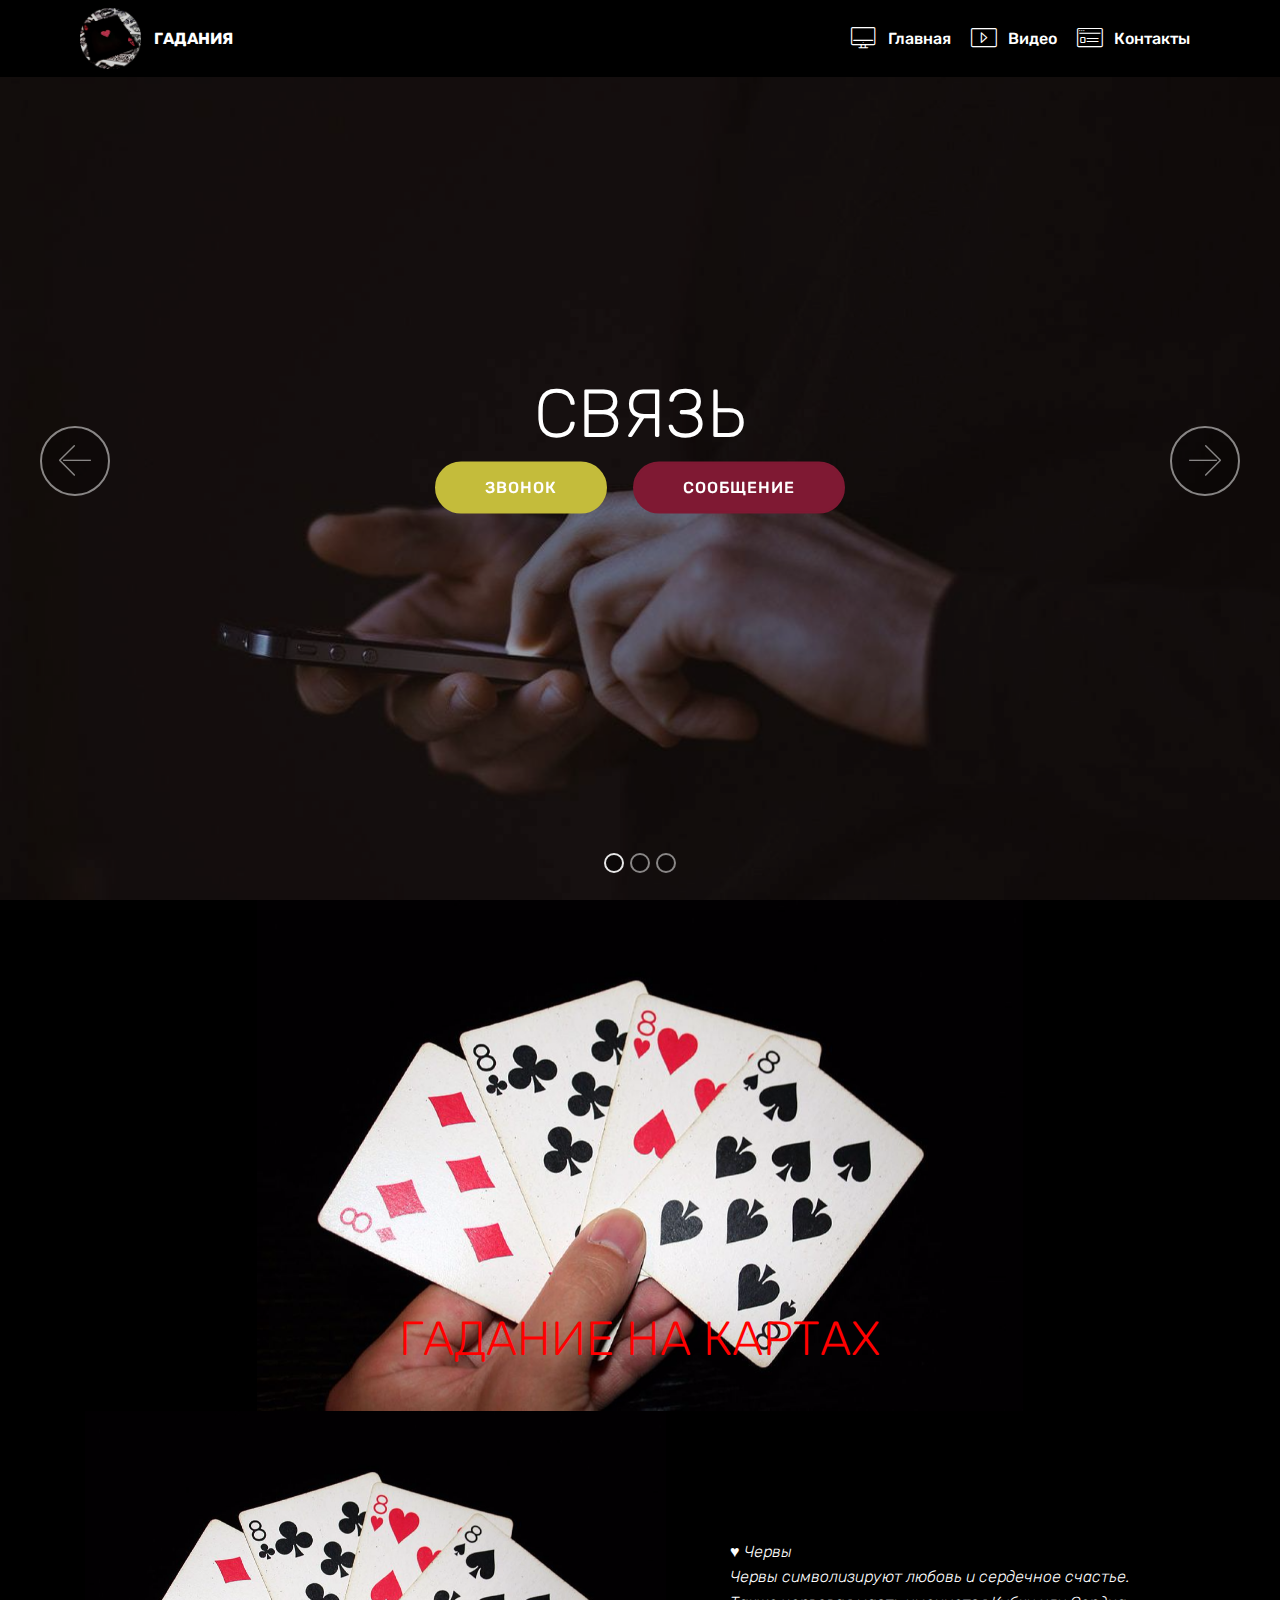
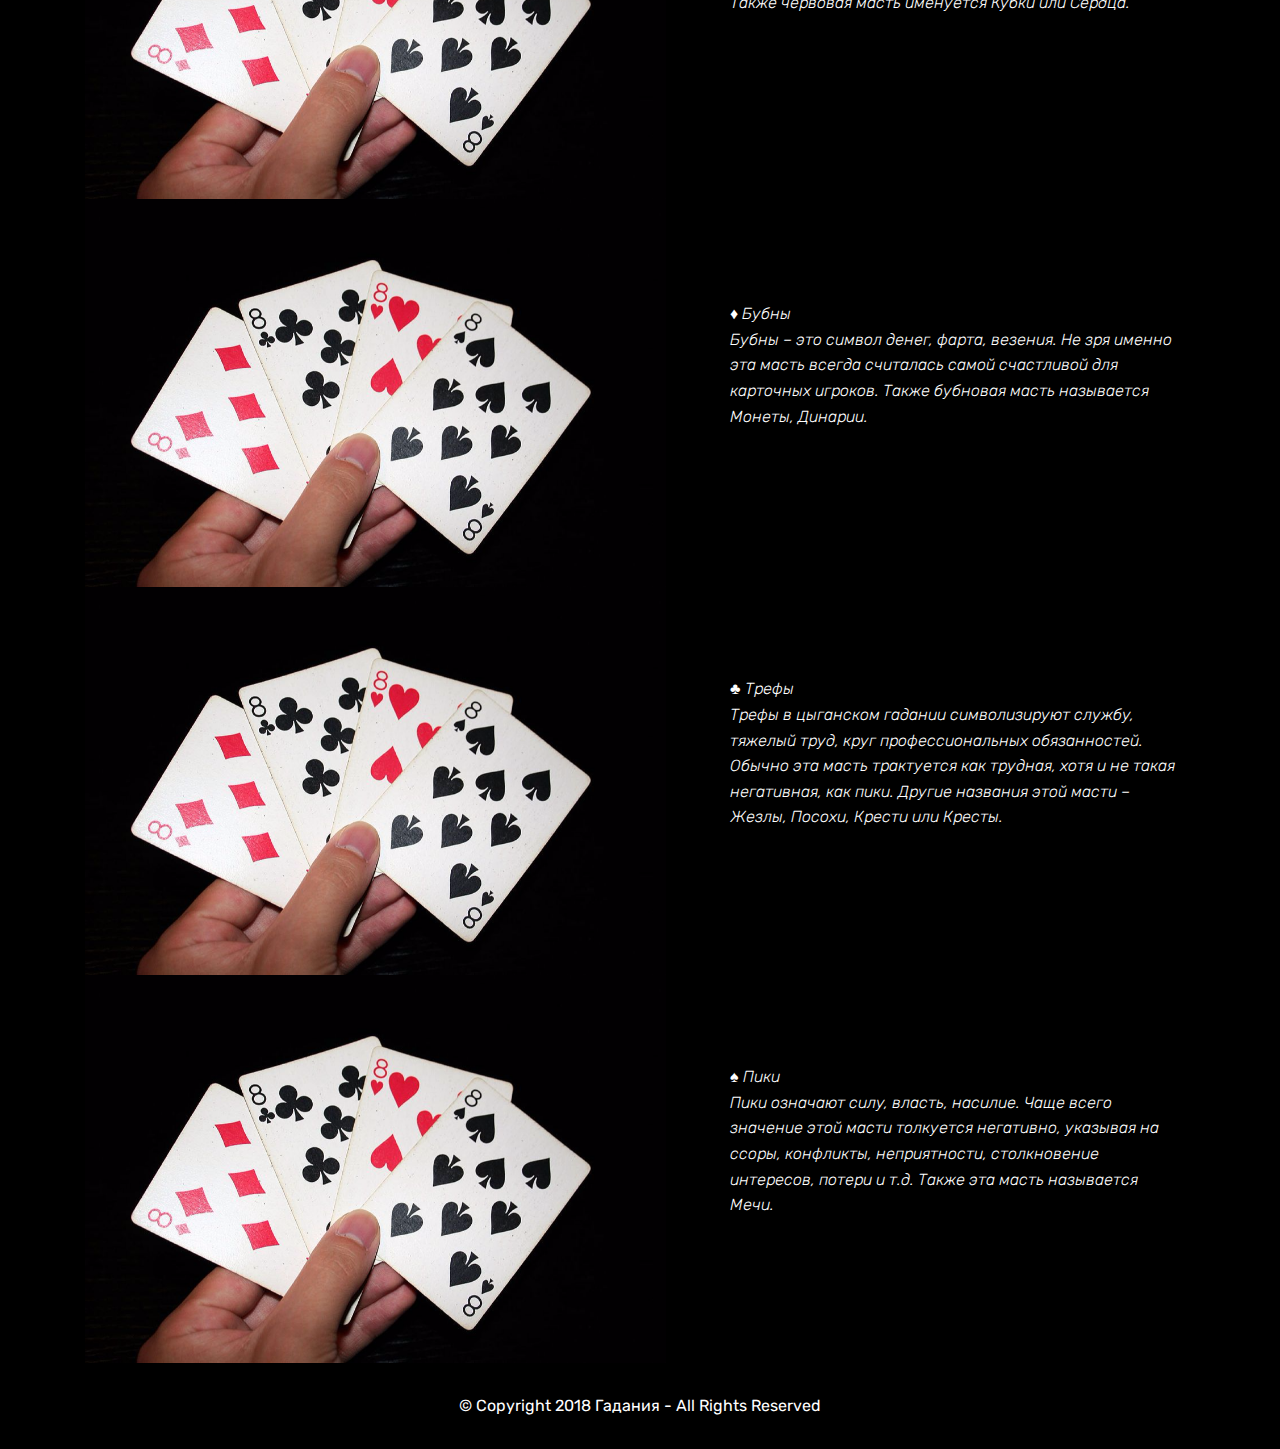
==== commit f9233a1f: "create github pages" ====
--- a/index.html
+++ b/index.html
@@ -23,7 +23,7 @@
   
 </head>
 <body>
-<section class="menu cid-qEF77tWO6I" once="menu" id="menu1-q" data-rv-view="371">
+<section class="menu cid-qEF77tWO6I" once="menu" id="menu1-q" data-rv-view="433">
 
     
 
@@ -65,15 +65,15 @@
     </nav>
 </section>
 
-<section class="engine"><a href="https://mobirise.co/p">bootstrap menu</a></section><section class="carousel slide cid-qEEFB0GYAV" data-interval="false" id="slider1-0" data-rv-view="342">
-
-    
-
-    <div class="full-screen"><div class="mbr-slider slide carousel" data-pause="true" data-keyboard="false" data-ride="carousel" data-interval="8000"><ol class="carousel-indicators"><li data-app-prevent-settings="" data-target="#slider1-0" data-slide-to="0"></li><li data-app-prevent-settings="" data-target="#slider1-0" class=" active" data-slide-to="1"></li><li data-app-prevent-settings="" data-target="#slider1-0" data-slide-to="2"></li></ol><div class="carousel-inner" role="listbox"><div class="carousel-item slider-fullscreen-image" data-bg-video-slide="false" style="background-image: url(assets/images/mbr-1-1620x1080.jpg);"><div class="container container-slide"><div class="image_wrapper"><div class="mbr-overlay" style="opacity: 0.3;"></div><img src="assets/images/mbr-1-1620x1080.jpg"><div class="carousel-caption justify-content-center"><div class="col-10 align-center"><h2 class="mbr-fonts-style display-1">СВЯЗЬ</h2><div class="mbr-section-btn" buttons="0"><a class="btn  display-4 btn-secondary" href="tel:+79001266561">ЗВОНОК</a> <a class="btn  display-4 btn-info" href="mailto:gadanie_rostov@mail.ru">СООБЩЕНИЕ</a></div></div></div></div></div></div><div class="carousel-item slider-fullscreen-image active" data-bg-video-slide="false" style="background-image: url(assets/images/mbr-1547x1080.jpg);"><div class="container container-slide"><div class="image_wrapper"><div class="mbr-overlay" style="opacity: 0.5;"></div><img src="assets/images/mbr-1547x1080.jpg"><div class="carousel-caption justify-content-center"><div class="col-10 align-left"><h2 class="mbr-fonts-style display-1">СОЦИАЛЬНЫЕ СЕТИ</h2><div class="mbr-section-btn" buttons="0"><a class="btn  display-4 btn-info" href="https://mobirise.com">ВКОНТАКТЕ</a> <a class="btn  display-4 btn-secondary" href="https://mobirise.com">ОДНОКЛАССНИКИ</a></div></div></div></div></div></div><div class="carousel-item slider-fullscreen-image" data-bg-video-slide="false" style="background-image: url(assets/images/mbr-1440x1080.jpg);"><div class="container container-slide"><div class="image_wrapper"><div class="mbr-overlay" style="opacity: 0.3;"></div><img src="assets/images/mbr-1440x1080.jpg"><div class="carousel-caption justify-content-center"><div class="col-10 align-right"><h2 class="mbr-fonts-style display-1">ВИДЕОХОСТИНГИ</h2><div class="mbr-section-btn" buttons="0"><a class="btn display-4 btn-info" href="https://youtube.com" target="_blank">YOUTUBE</a> <a class="btn  display-4 btn-secondary" href="https://rutube.ru" target="_blank">RUTUBE</a></div></div></div></div></div></div></div><a data-app-prevent-settings="" class="carousel-control carousel-control-prev" role="button" data-slide="prev" href="#slider1-0"><span aria-hidden="true" class="mbri-left mbr-iconfont"></span><span class="sr-only">Previous</span></a><a data-app-prevent-settings="" class="carousel-control carousel-control-next" role="button" data-slide="next" href="#slider1-0"><span aria-hidden="true" class="mbri-right mbr-iconfont"></span><span class="sr-only">Next</span></a></div></div>
-
-</section>
-
-<section class="cid-qEEOZMQbl0" id="image1-7" data-rv-view="354">
+<section class="engine"><a href="https://mobirise.co/d">free website software</a></section><section class="carousel slide cid-qEEFB0GYAV" data-interval="false" id="slider1-0" data-rv-view="404">
+
+    
+
+    <div class="full-screen"><div class="mbr-slider slide carousel" data-pause="true" data-keyboard="false" data-ride="carousel" data-interval="8000"><ol class="carousel-indicators"><li data-app-prevent-settings="" data-target="#slider1-0" class=" active" data-slide-to="0"></li><li data-app-prevent-settings="" data-target="#slider1-0" data-slide-to="1"></li><li data-app-prevent-settings="" data-target="#slider1-0" data-slide-to="2"></li></ol><div class="carousel-inner" role="listbox"><div class="carousel-item slider-fullscreen-image active" data-bg-video-slide="false" style="background-image: url(assets/images/mbr-2-1620x1080.jpg);"><div class="container container-slide"><div class="image_wrapper"><div class="mbr-overlay" style="opacity: 0.3;"></div><img src="assets/images/mbr-2-1620x1080.jpg"><div class="carousel-caption justify-content-center"><div class="col-10 align-center"><h2 class="mbr-fonts-style display-1">СВЯЗЬ</h2><div class="mbr-section-btn" buttons="0"><a class="btn  display-4 btn-secondary" href="tel:+79001266561">ЗВОНОК</a> <a class="btn  display-4 btn-info" href="mailto:gadanie_rostov@mail.ru">СООБЩЕНИЕ</a></div></div></div></div></div></div><div class="carousel-item slider-fullscreen-image" data-bg-video-slide="false" style="background-image: url(assets/images/mbr-1547x1080.jpg);"><div class="container container-slide"><div class="image_wrapper"><div class="mbr-overlay" style="opacity: 0.5;"></div><img src="assets/images/mbr-1547x1080.jpg"><div class="carousel-caption justify-content-center"><div class="col-10 align-left"><h2 class="mbr-fonts-style display-1">СОЦИАЛЬНЫЕ СЕТИ</h2><div class="mbr-section-btn" buttons="0"><a class="btn  display-4 btn-info" href="https://mobirise.com">ВКОНТАКТЕ</a> <a class="btn  display-4 btn-secondary" href="https://mobirise.com">ОДНОКЛАССНИКИ</a></div></div></div></div></div></div><div class="carousel-item slider-fullscreen-image" data-bg-video-slide="false" style="background-image: url(assets/images/mbr-1440x1080.jpg);"><div class="container container-slide"><div class="image_wrapper"><div class="mbr-overlay" style="opacity: 0.3;"></div><img src="assets/images/mbr-1440x1080.jpg"><div class="carousel-caption justify-content-center"><div class="col-10 align-right"><h2 class="mbr-fonts-style display-1">ВИДЕОХОСТИНГИ</h2><div class="mbr-section-btn" buttons="0"><a class="btn display-4 btn-info" href="https://youtube.com" target="_blank">YOUTUBE</a> <a class="btn  display-4 btn-secondary" href="https://rutube.ru" target="_blank">RUTUBE</a></div></div></div></div></div></div></div><a data-app-prevent-settings="" class="carousel-control carousel-control-prev" role="button" data-slide="prev" href="#slider1-0"><span aria-hidden="true" class="mbri-left mbr-iconfont"></span><span class="sr-only">Previous</span></a><a data-app-prevent-settings="" class="carousel-control carousel-control-next" role="button" data-slide="next" href="#slider1-0"><span aria-hidden="true" class="mbri-right mbr-iconfont"></span><span class="sr-only">Next</span></a></div></div>
+
+</section>
+
+<section class="cid-qEEOZMQbl0" id="image1-7" data-rv-view="416">
 
     
 
@@ -87,7 +87,7 @@
     </figure>
 </section>
 
-<section class="testimonials2 cid-qEEO62WA53" id="testimonials2-3" data-rv-view="356">
+<section class="testimonials2 cid-qEEO62WA53" id="testimonials2-3" data-rv-view="418">
 
     
 
@@ -108,7 +108,7 @@
     </div>
 </section>
 
-<section class="testimonials2 cid-qEEOnQOrNS" id="testimonials2-4" data-rv-view="359">
+<section class="testimonials2 cid-qEEOnQOrNS" id="testimonials2-4" data-rv-view="421">
 
     
 
@@ -129,7 +129,7 @@
     </div>
 </section>
 
-<section class="testimonials2 cid-qEEOoyvXkB" id="testimonials2-5" data-rv-view="362">
+<section class="testimonials2 cid-qEEOoyvXkB" id="testimonials2-5" data-rv-view="424">
 
     
 
@@ -150,7 +150,7 @@
     </div>
 </section>
 
-<section class="testimonials2 cid-qEEOp98Gc5" id="testimonials2-6" data-rv-view="365">
+<section class="testimonials2 cid-qEEOp98Gc5" id="testimonials2-6" data-rv-view="427">
 
     
 
@@ -171,7 +171,7 @@
     </div>
 </section>
 
-<section once="" class="cid-qEERIrxim2" id="footer6-e" data-rv-view="368">
+<section once="" class="cid-qEERIrxim2" id="footer6-e" data-rv-view="430">
 
     
 
--- a/assets/mobirise/css/mbr-additional.css
+++ b/assets/mobirise/css/mbr-additional.css
@@ -2110,6 +2110,391 @@
   padding-bottom: 30px;
   background-color: #000000;
 }
+.cid-qEFbCRnp0q .navbar {
+  padding: .5rem 0;
+  background: #000000;
+  transition: none;
+  min-height: 77px;
+}
+.cid-qEFbCRnp0q .navbar-dropdown.bg-color.transparent.opened {
+  background: #000000;
+}
+.cid-qEFbCRnp0q a {
+  font-style: normal;
+}
+.cid-qEFbCRnp0q .nav-item span {
+  padding-right: 0.4em;
+  line-height: 0.5em;
+  vertical-align: text-bottom;
+  position: relative;
+  text-decoration: none;
+}
+.cid-qEFbCRnp0q .nav-item a {
+  display: flex;
+  align-items: center;
+  justify-content: center;
+  padding: 0.7rem 0 !important;
+  margin: 0rem .65rem !important;
+}
+.cid-qEFbCRnp0q .nav-item:focus,
+.cid-qEFbCRnp0q .nav-link:focus {
+  outline: none;
+}
+.cid-qEFbCRnp0q .btn {
+  padding: 0.4rem 1.5rem;
+  display: inline-flex;
+  align-items: center;
+}
+.cid-qEFbCRnp0q .btn .mbr-iconfont {
+  font-size: 1.6rem;
+}
+.cid-qEFbCRnp0q .menu-logo {
+  margin-right: auto;
+}
+.cid-qEFbCRnp0q .menu-logo .navbar-brand {
+  display: flex;
+  margin-left: 5rem;
+  padding: 0;
+  transition: padding .2s;
+  min-height: 3.8rem;
+  align-items: center;
+}
+.cid-qEFbCRnp0q .menu-logo .navbar-brand .navbar-caption-wrap {
+  display: -webkit-flex;
+  -webkit-align-items: center;
+  align-items: center;
+  word-break: break-word;
+  min-width: 7rem;
+  margin: .3rem 0;
+}
+.cid-qEFbCRnp0q .menu-logo .navbar-brand .navbar-caption-wrap .navbar-caption {
+  line-height: 1.2rem !important;
+  padding-right: 2rem;
+}
+.cid-qEFbCRnp0q .menu-logo .navbar-brand .navbar-logo {
+  font-size: 4rem;
+  transition: font-size 0.25s;
+}
+.cid-qEFbCRnp0q .menu-logo .navbar-brand .navbar-logo img {
+  display: flex;
+}
+.cid-qEFbCRnp0q .menu-logo .navbar-brand .navbar-logo .mbr-iconfont {
+  transition: font-size 0.25s;
+}
+.cid-qEFbCRnp0q .navbar-toggleable-sm .navbar-collapse {
+  justify-content: flex-end;
+  -webkit-justify-content: flex-end;
+  padding-right: 5rem;
+  width: auto;
+}
+.cid-qEFbCRnp0q .navbar-toggleable-sm .navbar-collapse .navbar-nav {
+  flex-wrap: wrap;
+  -webkit-flex-wrap: wrap;
+  padding-left: 0;
+}
+.cid-qEFbCRnp0q .navbar-toggleable-sm .navbar-collapse .navbar-nav .nav-item {
+  -webkit-align-self: center;
+  align-self: center;
+}
+.cid-qEFbCRnp0q .navbar-toggleable-sm .navbar-collapse .navbar-buttons {
+  padding-left: 0;
+  padding-bottom: 0;
+}
+.cid-qEFbCRnp0q .dropdown .dropdown-menu {
+  background: #000000;
+  display: none;
+  position: absolute;
+  min-width: 5rem;
+  padding-top: 1.4rem;
+  padding-bottom: 1.4rem;
+  text-align: left;
+}
+.cid-qEFbCRnp0q .dropdown .dropdown-menu .dropdown-item {
+  width: auto;
+  padding: 0.235em 1.5385em 0.235em 1.5385em !important;
+}
+.cid-qEFbCRnp0q .dropdown .dropdown-menu .dropdown-item::after {
+  right: 0.5rem;
+}
+.cid-qEFbCRnp0q .dropdown .dropdown-menu .dropdown-submenu {
+  margin: 0;
+}
+.cid-qEFbCRnp0q .dropdown.open > .dropdown-menu {
+  display: block;
+}
+.cid-qEFbCRnp0q .navbar-toggleable-sm.opened:after {
+  position: absolute;
+  width: 100vw;
+  height: 100vh;
+  content: '';
+  background-color: rgba(0, 0, 0, 0.1);
+  left: 0;
+  bottom: 0;
+  transform: translateY(100%);
+  -webkit-transform: translateY(100%);
+  z-index: 1000;
+}
+.cid-qEFbCRnp0q .navbar.navbar-short {
+  min-height: 60px;
+  transition: all .2s;
+}
+.cid-qEFbCRnp0q .navbar.navbar-short .navbar-toggler-right {
+  top: 20px;
+}
+.cid-qEFbCRnp0q .navbar.navbar-short .navbar-logo a {
+  font-size: 2.5rem !important;
+  line-height: 2.5rem;
+  transition: font-size 0.25s;
+}
+.cid-qEFbCRnp0q .navbar.navbar-short .navbar-logo a .mbr-iconfont {
+  font-size: 2.5rem !important;
+}
+.cid-qEFbCRnp0q .navbar.navbar-short .navbar-logo a img {
+  height: 3rem !important;
+}
+.cid-qEFbCRnp0q .navbar.navbar-short .navbar-brand {
+  min-height: 3rem;
+}
+.cid-qEFbCRnp0q button.navbar-toggler {
+  width: 31px;
+  height: 18px;
+  cursor: pointer;
+  transition: all .2s;
+  top: 1.5rem;
+  right: 1rem;
+}
+.cid-qEFbCRnp0q button.navbar-toggler:focus {
+  outline: none;
+}
+.cid-qEFbCRnp0q button.navbar-toggler .hamburger span {
+  position: absolute;
+  right: 0;
+  width: 30px;
+  height: 2px;
+  border-right: 5px;
+  background-color: #ffffff;
+}
+.cid-qEFbCRnp0q button.navbar-toggler .hamburger span:nth-child(1) {
+  top: 0;
+  transition: all .2s;
+}
+.cid-qEFbCRnp0q button.navbar-toggler .hamburger span:nth-child(2) {
+  top: 8px;
+  transition: all .15s;
+}
+.cid-qEFbCRnp0q button.navbar-toggler .hamburger span:nth-child(3) {
+  top: 8px;
+  transition: all .15s;
+}
+.cid-qEFbCRnp0q button.navbar-toggler .hamburger span:nth-child(4) {
+  top: 16px;
+  transition: all .2s;
+}
+.cid-qEFbCRnp0q nav.opened .hamburger span:nth-child(1) {
+  top: 8px;
+  width: 0;
+  opacity: 0;
+  right: 50%;
+  transition: all .2s;
+}
+.cid-qEFbCRnp0q nav.opened .hamburger span:nth-child(2) {
+  -webkit-transform: rotate(45deg);
+  transform: rotate(45deg);
+  transition: all .25s;
+}
+.cid-qEFbCRnp0q nav.opened .hamburger span:nth-child(3) {
+  -webkit-transform: rotate(-45deg);
+  transform: rotate(-45deg);
+  transition: all .25s;
+}
+.cid-qEFbCRnp0q nav.opened .hamburger span:nth-child(4) {
+  top: 8px;
+  width: 0;
+  opacity: 0;
+  right: 50%;
+  transition: all .2s;
+}
+.cid-qEFbCRnp0q .collapsed.navbar-expand {
+  flex-direction: column;
+}
+.cid-qEFbCRnp0q .collapsed .btn {
+  display: flex;
+}
+.cid-qEFbCRnp0q .collapsed .navbar-collapse {
+  display: none !important;
+  padding-right: 0 !important;
+}
+.cid-qEFbCRnp0q .collapsed .navbar-collapse.collapsing,
+.cid-qEFbCRnp0q .collapsed .navbar-collapse.show {
+  display: block !important;
+}
+.cid-qEFbCRnp0q .collapsed .navbar-collapse.collapsing .navbar-nav,
+.cid-qEFbCRnp0q .collapsed .navbar-collapse.show .navbar-nav {
+  display: block;
+  text-align: center;
+}
+.cid-qEFbCRnp0q .collapsed .navbar-collapse.collapsing .navbar-nav .nav-item,
+.cid-qEFbCRnp0q .collapsed .navbar-collapse.show .navbar-nav .nav-item {
+  clear: both;
+}
+.cid-qEFbCRnp0q .collapsed .navbar-collapse.collapsing .navbar-nav .nav-item:last-child,
+.cid-qEFbCRnp0q .collapsed .navbar-collapse.show .navbar-nav .nav-item:last-child {
+  margin-bottom: 1rem;
+}
+.cid-qEFbCRnp0q .collapsed .navbar-collapse.collapsing .navbar-buttons,
+.cid-qEFbCRnp0q .collapsed .navbar-collapse.show .navbar-buttons {
+  text-align: center;
+}
+.cid-qEFbCRnp0q .collapsed .navbar-collapse.collapsing .navbar-buttons:last-child,
+.cid-qEFbCRnp0q .collapsed .navbar-collapse.show .navbar-buttons:last-child {
+  margin-bottom: 1rem;
+}
+.cid-qEFbCRnp0q .collapsed button.navbar-toggler {
+  display: block;
+}
+.cid-qEFbCRnp0q .collapsed .navbar-brand {
+  margin-left: 1rem !important;
+}
+.cid-qEFbCRnp0q .collapsed .navbar-toggleable-sm {
+  flex-direction: column;
+  -webkit-flex-direction: column;
+}
+.cid-qEFbCRnp0q .collapsed .dropdown .dropdown-menu {
+  width: 100%;
+  text-align: center;
+  position: relative;
+  opacity: 0;
+  display: block;
+  height: 0;
+  visibility: hidden;
+  padding: 0;
+  transition-duration: .5s;
+  transition-property: opacity,padding,height;
+}
+.cid-qEFbCRnp0q .collapsed .dropdown.open > .dropdown-menu {
+  position: relative;
+  opacity: 1;
+  height: auto;
+  padding: 1.4rem 0;
+  visibility: visible;
+}
+.cid-qEFbCRnp0q .collapsed .dropdown .dropdown-submenu {
+  left: 0;
+  text-align: center;
+  width: 100%;
+}
+.cid-qEFbCRnp0q .collapsed .dropdown .dropdown-toggle[data-toggle="dropdown-submenu"]::after {
+  margin-top: 0;
+  position: inherit;
+  right: 0;
+  top: 50%;
+  display: inline-block;
+  width: 0;
+  height: 0;
+  margin-left: .3em;
+  vertical-align: middle;
+  content: "";
+  border-top: .30em solid;
+  border-right: .30em solid transparent;
+  border-left: .30em solid transparent;
+}
+@media (max-width: 991px) {
+  .cid-qEFbCRnp0q .navbar-expand {
+    flex-direction: column;
+  }
+  .cid-qEFbCRnp0q img {
+    height: 3.8rem !important;
+  }
+  .cid-qEFbCRnp0q .btn {
+    display: flex;
+  }
+  .cid-qEFbCRnp0q button.navbar-toggler {
+    display: block;
+  }
+  .cid-qEFbCRnp0q .navbar-brand {
+    margin-left: 1rem !important;
+  }
+  .cid-qEFbCRnp0q .navbar-toggleable-sm {
+    flex-direction: column;
+    -webkit-flex-direction: column;
+  }
+  .cid-qEFbCRnp0q .navbar-collapse {
+    display: none !important;
+    padding-right: 0 !important;
+  }
+  .cid-qEFbCRnp0q .navbar-collapse.collapsing,
+  .cid-qEFbCRnp0q .navbar-collapse.show {
+    display: block !important;
+  }
+  .cid-qEFbCRnp0q .navbar-collapse.collapsing .navbar-nav,
+  .cid-qEFbCRnp0q .navbar-collapse.show .navbar-nav {
+    display: block;
+    text-align: center;
+  }
+  .cid-qEFbCRnp0q .navbar-collapse.collapsing .navbar-nav .nav-item,
+  .cid-qEFbCRnp0q .navbar-collapse.show .navbar-nav .nav-item {
+    clear: both;
+  }
+  .cid-qEFbCRnp0q .navbar-collapse.collapsing .navbar-nav .nav-item:last-child,
+  .cid-qEFbCRnp0q .navbar-collapse.show .navbar-nav .nav-item:last-child {
+    margin-bottom: 1rem;
+  }
+  .cid-qEFbCRnp0q .navbar-collapse.collapsing .navbar-buttons,
+  .cid-qEFbCRnp0q .navbar-collapse.show .navbar-buttons {
+    text-align: center;
+  }
+  .cid-qEFbCRnp0q .navbar-collapse.collapsing .navbar-buttons:last-child,
+  .cid-qEFbCRnp0q .navbar-collapse.show .navbar-buttons:last-child {
+    margin-bottom: 1rem;
+  }
+  .cid-qEFbCRnp0q .dropdown .dropdown-menu {
+    width: 100%;
+    text-align: center;
+    position: relative;
+    opacity: 0;
+    display: block;
+    height: 0;
+    visibility: hidden;
+    padding: 0;
+    transition-duration: .5s;
+    transition-property: opacity,padding,height;
+  }
+  .cid-qEFbCRnp0q .dropdown.open > .dropdown-menu {
+    position: relative;
+    opacity: 1;
+    height: auto;
+    padding: 1.4rem 0;
+    visibility: visible;
+  }
+  .cid-qEFbCRnp0q .dropdown .dropdown-submenu {
+    left: 0;
+    text-align: center;
+    width: 100%;
+  }
+  .cid-qEFbCRnp0q .dropdown .dropdown-toggle[data-toggle="dropdown-submenu"]::after {
+    margin-top: 0;
+    position: inherit;
+    right: 0;
+    top: 50%;
+    display: inline-block;
+    width: 0;
+    height: 0;
+    margin-left: .3em;
+    vertical-align: middle;
+    content: "";
+    border-top: .30em solid;
+    border-right: .30em solid transparent;
+    border-left: .30em solid transparent;
+  }
+}
+@media (min-width: 767px) {
+  .cid-qEFbCRnp0q .menu-logo {
+    flex-shrink: 0;
+  }
+}
+.cid-qEFbCRnp0q .navbar-collapse {
+  flex-basis: auto;
+}
 .cid-qEESZDLsPz {
   padding-top: 15px;
   padding-bottom: 15px;
@@ -2179,3 +2564,388 @@
   padding-bottom: 30px;
   background-color: #000000;
 }
+.cid-qEFbJDb6P4 .navbar {
+  padding: .5rem 0;
+  background: #000000;
+  transition: none;
+  min-height: 77px;
+}
+.cid-qEFbJDb6P4 .navbar-dropdown.bg-color.transparent.opened {
+  background: #000000;
+}
+.cid-qEFbJDb6P4 a {
+  font-style: normal;
+}
+.cid-qEFbJDb6P4 .nav-item span {
+  padding-right: 0.4em;
+  line-height: 0.5em;
+  vertical-align: text-bottom;
+  position: relative;
+  text-decoration: none;
+}
+.cid-qEFbJDb6P4 .nav-item a {
+  display: flex;
+  align-items: center;
+  justify-content: center;
+  padding: 0.7rem 0 !important;
+  margin: 0rem .65rem !important;
+}
+.cid-qEFbJDb6P4 .nav-item:focus,
+.cid-qEFbJDb6P4 .nav-link:focus {
+  outline: none;
+}
+.cid-qEFbJDb6P4 .btn {
+  padding: 0.4rem 1.5rem;
+  display: inline-flex;
+  align-items: center;
+}
+.cid-qEFbJDb6P4 .btn .mbr-iconfont {
+  font-size: 1.6rem;
+}
+.cid-qEFbJDb6P4 .menu-logo {
+  margin-right: auto;
+}
+.cid-qEFbJDb6P4 .menu-logo .navbar-brand {
+  display: flex;
+  margin-left: 5rem;
+  padding: 0;
+  transition: padding .2s;
+  min-height: 3.8rem;
+  align-items: center;
+}
+.cid-qEFbJDb6P4 .menu-logo .navbar-brand .navbar-caption-wrap {
+  display: -webkit-flex;
+  -webkit-align-items: center;
+  align-items: center;
+  word-break: break-word;
+  min-width: 7rem;
+  margin: .3rem 0;
+}
+.cid-qEFbJDb6P4 .menu-logo .navbar-brand .navbar-caption-wrap .navbar-caption {
+  line-height: 1.2rem !important;
+  padding-right: 2rem;
+}
+.cid-qEFbJDb6P4 .menu-logo .navbar-brand .navbar-logo {
+  font-size: 4rem;
+  transition: font-size 0.25s;
+}
+.cid-qEFbJDb6P4 .menu-logo .navbar-brand .navbar-logo img {
+  display: flex;
+}
+.cid-qEFbJDb6P4 .menu-logo .navbar-brand .navbar-logo .mbr-iconfont {
+  transition: font-size 0.25s;
+}
+.cid-qEFbJDb6P4 .navbar-toggleable-sm .navbar-collapse {
+  justify-content: flex-end;
+  -webkit-justify-content: flex-end;
+  padding-right: 5rem;
+  width: auto;
+}
+.cid-qEFbJDb6P4 .navbar-toggleable-sm .navbar-collapse .navbar-nav {
+  flex-wrap: wrap;
+  -webkit-flex-wrap: wrap;
+  padding-left: 0;
+}
+.cid-qEFbJDb6P4 .navbar-toggleable-sm .navbar-collapse .navbar-nav .nav-item {
+  -webkit-align-self: center;
+  align-self: center;
+}
+.cid-qEFbJDb6P4 .navbar-toggleable-sm .navbar-collapse .navbar-buttons {
+  padding-left: 0;
+  padding-bottom: 0;
+}
+.cid-qEFbJDb6P4 .dropdown .dropdown-menu {
+  background: #000000;
+  display: none;
+  position: absolute;
+  min-width: 5rem;
+  padding-top: 1.4rem;
+  padding-bottom: 1.4rem;
+  text-align: left;
+}
+.cid-qEFbJDb6P4 .dropdown .dropdown-menu .dropdown-item {
+  width: auto;
+  padding: 0.235em 1.5385em 0.235em 1.5385em !important;
+}
+.cid-qEFbJDb6P4 .dropdown .dropdown-menu .dropdown-item::after {
+  right: 0.5rem;
+}
+.cid-qEFbJDb6P4 .dropdown .dropdown-menu .dropdown-submenu {
+  margin: 0;
+}
+.cid-qEFbJDb6P4 .dropdown.open > .dropdown-menu {
+  display: block;
+}
+.cid-qEFbJDb6P4 .navbar-toggleable-sm.opened:after {
+  position: absolute;
+  width: 100vw;
+  height: 100vh;
+  content: '';
+  background-color: rgba(0, 0, 0, 0.1);
+  left: 0;
+  bottom: 0;
+  transform: translateY(100%);
+  -webkit-transform: translateY(100%);
+  z-index: 1000;
+}
+.cid-qEFbJDb6P4 .navbar.navbar-short {
+  min-height: 60px;
+  transition: all .2s;
+}
+.cid-qEFbJDb6P4 .navbar.navbar-short .navbar-toggler-right {
+  top: 20px;
+}
+.cid-qEFbJDb6P4 .navbar.navbar-short .navbar-logo a {
+  font-size: 2.5rem !important;
+  line-height: 2.5rem;
+  transition: font-size 0.25s;
+}
+.cid-qEFbJDb6P4 .navbar.navbar-short .navbar-logo a .mbr-iconfont {
+  font-size: 2.5rem !important;
+}
+.cid-qEFbJDb6P4 .navbar.navbar-short .navbar-logo a img {
+  height: 3rem !important;
+}
+.cid-qEFbJDb6P4 .navbar.navbar-short .navbar-brand {
+  min-height: 3rem;
+}
+.cid-qEFbJDb6P4 button.navbar-toggler {
+  width: 31px;
+  height: 18px;
+  cursor: pointer;
+  transition: all .2s;
+  top: 1.5rem;
+  right: 1rem;
+}
+.cid-qEFbJDb6P4 button.navbar-toggler:focus {
+  outline: none;
+}
+.cid-qEFbJDb6P4 button.navbar-toggler .hamburger span {
+  position: absolute;
+  right: 0;
+  width: 30px;
+  height: 2px;
+  border-right: 5px;
+  background-color: #ffffff;
+}
+.cid-qEFbJDb6P4 button.navbar-toggler .hamburger span:nth-child(1) {
+  top: 0;
+  transition: all .2s;
+}
+.cid-qEFbJDb6P4 button.navbar-toggler .hamburger span:nth-child(2) {
+  top: 8px;
+  transition: all .15s;
+}
+.cid-qEFbJDb6P4 button.navbar-toggler .hamburger span:nth-child(3) {
+  top: 8px;
+  transition: all .15s;
+}
+.cid-qEFbJDb6P4 button.navbar-toggler .hamburger span:nth-child(4) {
+  top: 16px;
+  transition: all .2s;
+}
+.cid-qEFbJDb6P4 nav.opened .hamburger span:nth-child(1) {
+  top: 8px;
+  width: 0;
+  opacity: 0;
+  right: 50%;
+  transition: all .2s;
+}
+.cid-qEFbJDb6P4 nav.opened .hamburger span:nth-child(2) {
+  -webkit-transform: rotate(45deg);
+  transform: rotate(45deg);
+  transition: all .25s;
+}
+.cid-qEFbJDb6P4 nav.opened .hamburger span:nth-child(3) {
+  -webkit-transform: rotate(-45deg);
+  transform: rotate(-45deg);
+  transition: all .25s;
+}
+.cid-qEFbJDb6P4 nav.opened .hamburger span:nth-child(4) {
+  top: 8px;
+  width: 0;
+  opacity: 0;
+  right: 50%;
+  transition: all .2s;
+}
+.cid-qEFbJDb6P4 .collapsed.navbar-expand {
+  flex-direction: column;
+}
+.cid-qEFbJDb6P4 .collapsed .btn {
+  display: flex;
+}
+.cid-qEFbJDb6P4 .collapsed .navbar-collapse {
+  display: none !important;
+  padding-right: 0 !important;
+}
+.cid-qEFbJDb6P4 .collapsed .navbar-collapse.collapsing,
+.cid-qEFbJDb6P4 .collapsed .navbar-collapse.show {
+  display: block !important;
+}
+.cid-qEFbJDb6P4 .collapsed .navbar-collapse.collapsing .navbar-nav,
+.cid-qEFbJDb6P4 .collapsed .navbar-collapse.show .navbar-nav {
+  display: block;
+  text-align: center;
+}
+.cid-qEFbJDb6P4 .collapsed .navbar-collapse.collapsing .navbar-nav .nav-item,
+.cid-qEFbJDb6P4 .collapsed .navbar-collapse.show .navbar-nav .nav-item {
+  clear: both;
+}
+.cid-qEFbJDb6P4 .collapsed .navbar-collapse.collapsing .navbar-nav .nav-item:last-child,
+.cid-qEFbJDb6P4 .collapsed .navbar-collapse.show .navbar-nav .nav-item:last-child {
+  margin-bottom: 1rem;
+}
+.cid-qEFbJDb6P4 .collapsed .navbar-collapse.collapsing .navbar-buttons,
+.cid-qEFbJDb6P4 .collapsed .navbar-collapse.show .navbar-buttons {
+  text-align: center;
+}
+.cid-qEFbJDb6P4 .collapsed .navbar-collapse.collapsing .navbar-buttons:last-child,
+.cid-qEFbJDb6P4 .collapsed .navbar-collapse.show .navbar-buttons:last-child {
+  margin-bottom: 1rem;
+}
+.cid-qEFbJDb6P4 .collapsed button.navbar-toggler {
+  display: block;
+}
+.cid-qEFbJDb6P4 .collapsed .navbar-brand {
+  margin-left: 1rem !important;
+}
+.cid-qEFbJDb6P4 .collapsed .navbar-toggleable-sm {
+  flex-direction: column;
+  -webkit-flex-direction: column;
+}
+.cid-qEFbJDb6P4 .collapsed .dropdown .dropdown-menu {
+  width: 100%;
+  text-align: center;
+  position: relative;
+  opacity: 0;
+  display: block;
+  height: 0;
+  visibility: hidden;
+  padding: 0;
+  transition-duration: .5s;
+  transition-property: opacity,padding,height;
+}
+.cid-qEFbJDb6P4 .collapsed .dropdown.open > .dropdown-menu {
+  position: relative;
+  opacity: 1;
+  height: auto;
+  padding: 1.4rem 0;
+  visibility: visible;
+}
+.cid-qEFbJDb6P4 .collapsed .dropdown .dropdown-submenu {
+  left: 0;
+  text-align: center;
+  width: 100%;
+}
+.cid-qEFbJDb6P4 .collapsed .dropdown .dropdown-toggle[data-toggle="dropdown-submenu"]::after {
+  margin-top: 0;
+  position: inherit;
+  right: 0;
+  top: 50%;
+  display: inline-block;
+  width: 0;
+  height: 0;
+  margin-left: .3em;
+  vertical-align: middle;
+  content: "";
+  border-top: .30em solid;
+  border-right: .30em solid transparent;
+  border-left: .30em solid transparent;
+}
+@media (max-width: 991px) {
+  .cid-qEFbJDb6P4 .navbar-expand {
+    flex-direction: column;
+  }
+  .cid-qEFbJDb6P4 img {
+    height: 3.8rem !important;
+  }
+  .cid-qEFbJDb6P4 .btn {
+    display: flex;
+  }
+  .cid-qEFbJDb6P4 button.navbar-toggler {
+    display: block;
+  }
+  .cid-qEFbJDb6P4 .navbar-brand {
+    margin-left: 1rem !important;
+  }
+  .cid-qEFbJDb6P4 .navbar-toggleable-sm {
+    flex-direction: column;
+    -webkit-flex-direction: column;
+  }
+  .cid-qEFbJDb6P4 .navbar-collapse {
+    display: none !important;
+    padding-right: 0 !important;
+  }
+  .cid-qEFbJDb6P4 .navbar-collapse.collapsing,
+  .cid-qEFbJDb6P4 .navbar-collapse.show {
+    display: block !important;
+  }
+  .cid-qEFbJDb6P4 .navbar-collapse.collapsing .navbar-nav,
+  .cid-qEFbJDb6P4 .navbar-collapse.show .navbar-nav {
+    display: block;
+    text-align: center;
+  }
+  .cid-qEFbJDb6P4 .navbar-collapse.collapsing .navbar-nav .nav-item,
+  .cid-qEFbJDb6P4 .navbar-collapse.show .navbar-nav .nav-item {
+    clear: both;
+  }
+  .cid-qEFbJDb6P4 .navbar-collapse.collapsing .navbar-nav .nav-item:last-child,
+  .cid-qEFbJDb6P4 .navbar-collapse.show .navbar-nav .nav-item:last-child {
+    margin-bottom: 1rem;
+  }
+  .cid-qEFbJDb6P4 .navbar-collapse.collapsing .navbar-buttons,
+  .cid-qEFbJDb6P4 .navbar-collapse.show .navbar-buttons {
+    text-align: center;
+  }
+  .cid-qEFbJDb6P4 .navbar-collapse.collapsing .navbar-buttons:last-child,
+  .cid-qEFbJDb6P4 .navbar-collapse.show .navbar-buttons:last-child {
+    margin-bottom: 1rem;
+  }
+  .cid-qEFbJDb6P4 .dropdown .dropdown-menu {
+    width: 100%;
+    text-align: center;
+    position: relative;
+    opacity: 0;
+    display: block;
+    height: 0;
+    visibility: hidden;
+    padding: 0;
+    transition-duration: .5s;
+    transition-property: opacity,padding,height;
+  }
+  .cid-qEFbJDb6P4 .dropdown.open > .dropdown-menu {
+    position: relative;
+    opacity: 1;
+    height: auto;
+    padding: 1.4rem 0;
+    visibility: visible;
+  }
+  .cid-qEFbJDb6P4 .dropdown .dropdown-submenu {
+    left: 0;
+    text-align: center;
+    width: 100%;
+  }
+  .cid-qEFbJDb6P4 .dropdown .dropdown-toggle[data-toggle="dropdown-submenu"]::after {
+    margin-top: 0;
+    position: inherit;
+    right: 0;
+    top: 50%;
+    display: inline-block;
+    width: 0;
+    height: 0;
+    margin-left: .3em;
+    vertical-align: middle;
+    content: "";
+    border-top: .30em solid;
+    border-right: .30em solid transparent;
+    border-left: .30em solid transparent;
+  }
+}
+@media (min-width: 767px) {
+  .cid-qEFbJDb6P4 .menu-logo {
+    flex-shrink: 0;
+  }
+}
+.cid-qEFbJDb6P4 .navbar-collapse {
+  flex-basis: auto;
+}
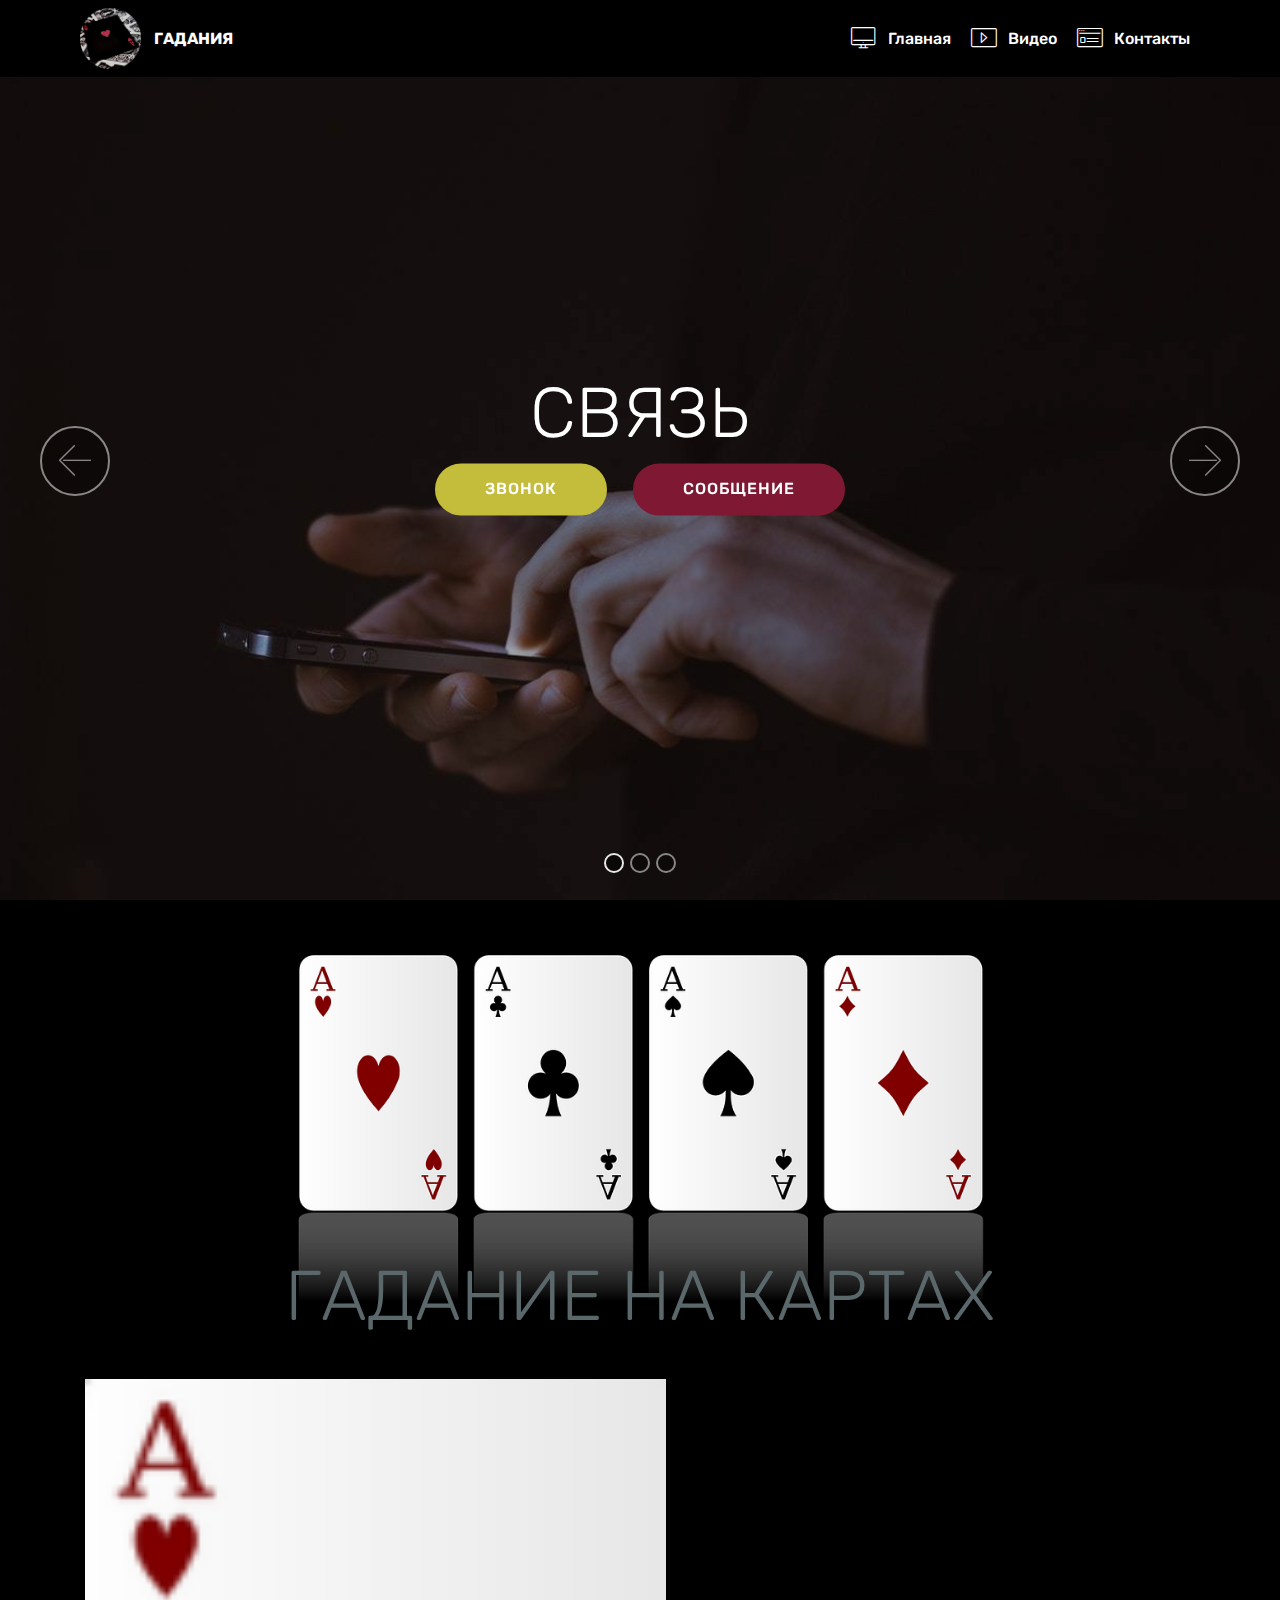
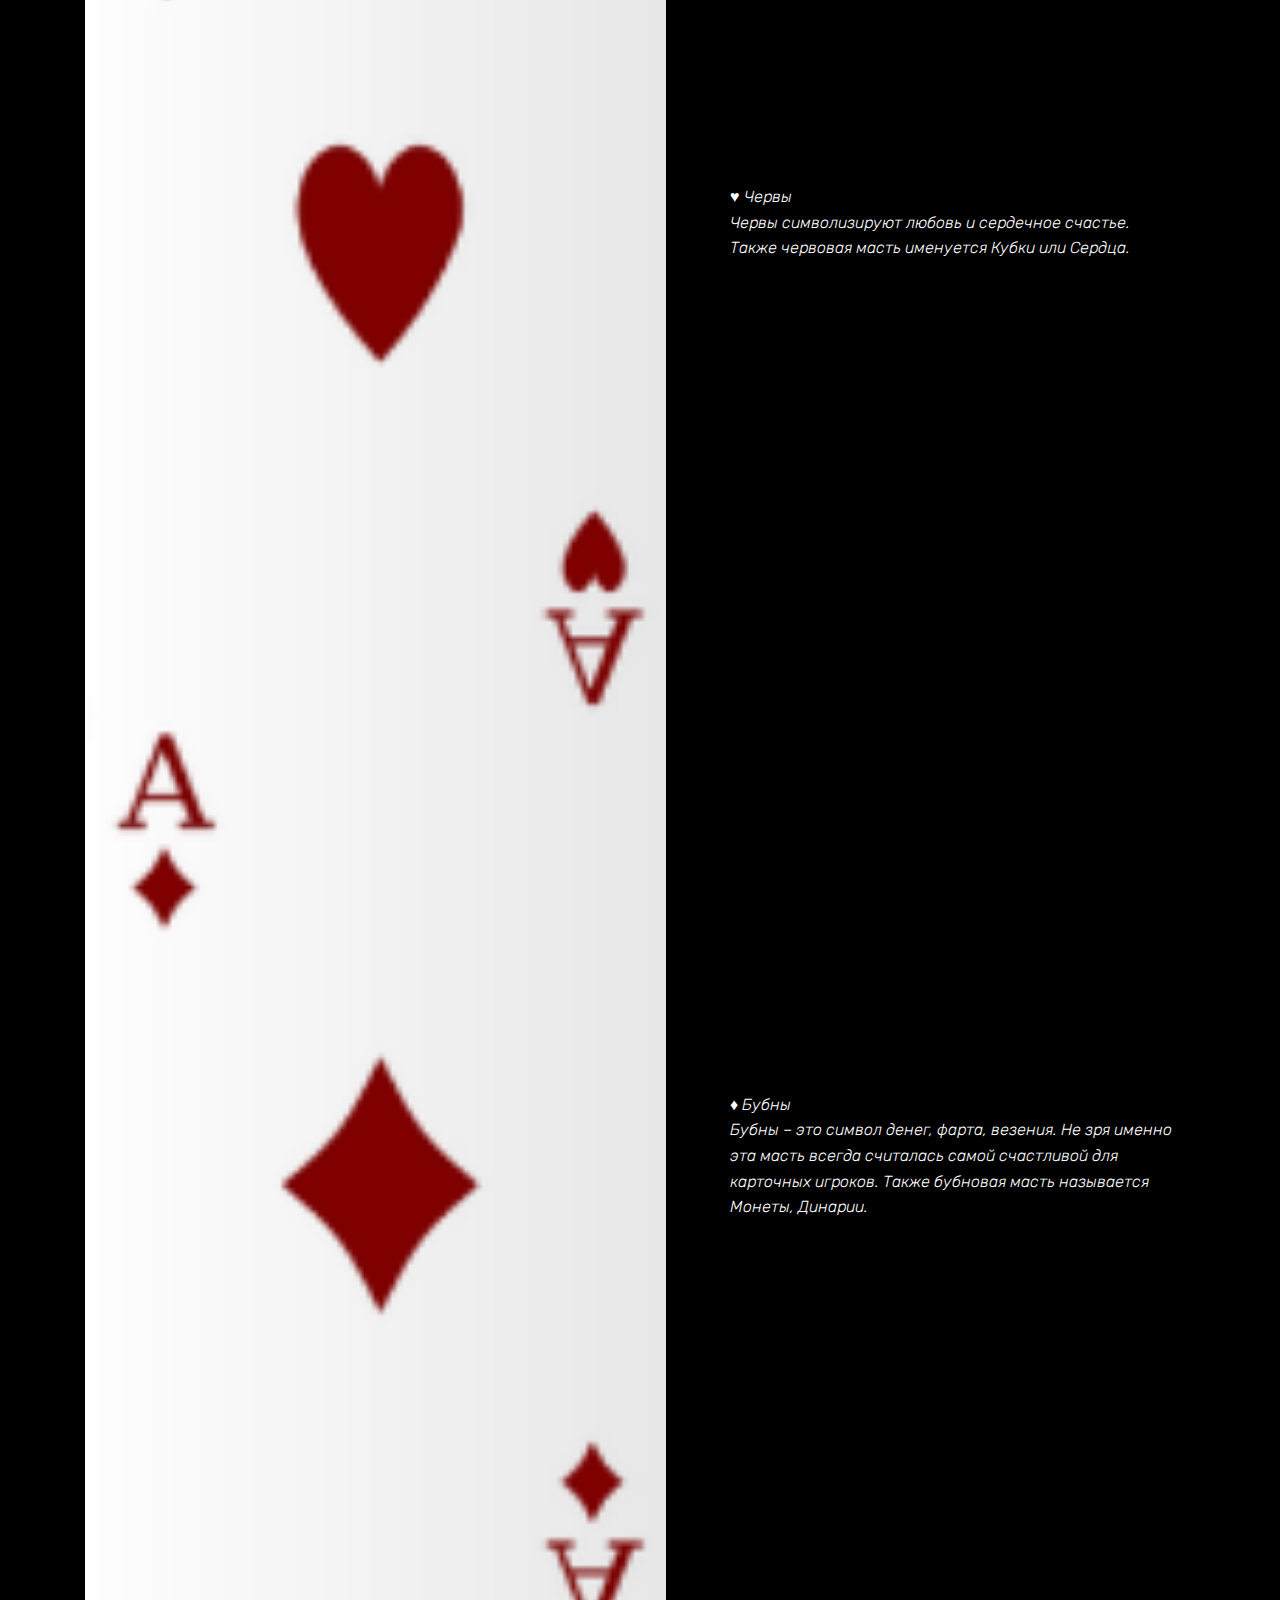
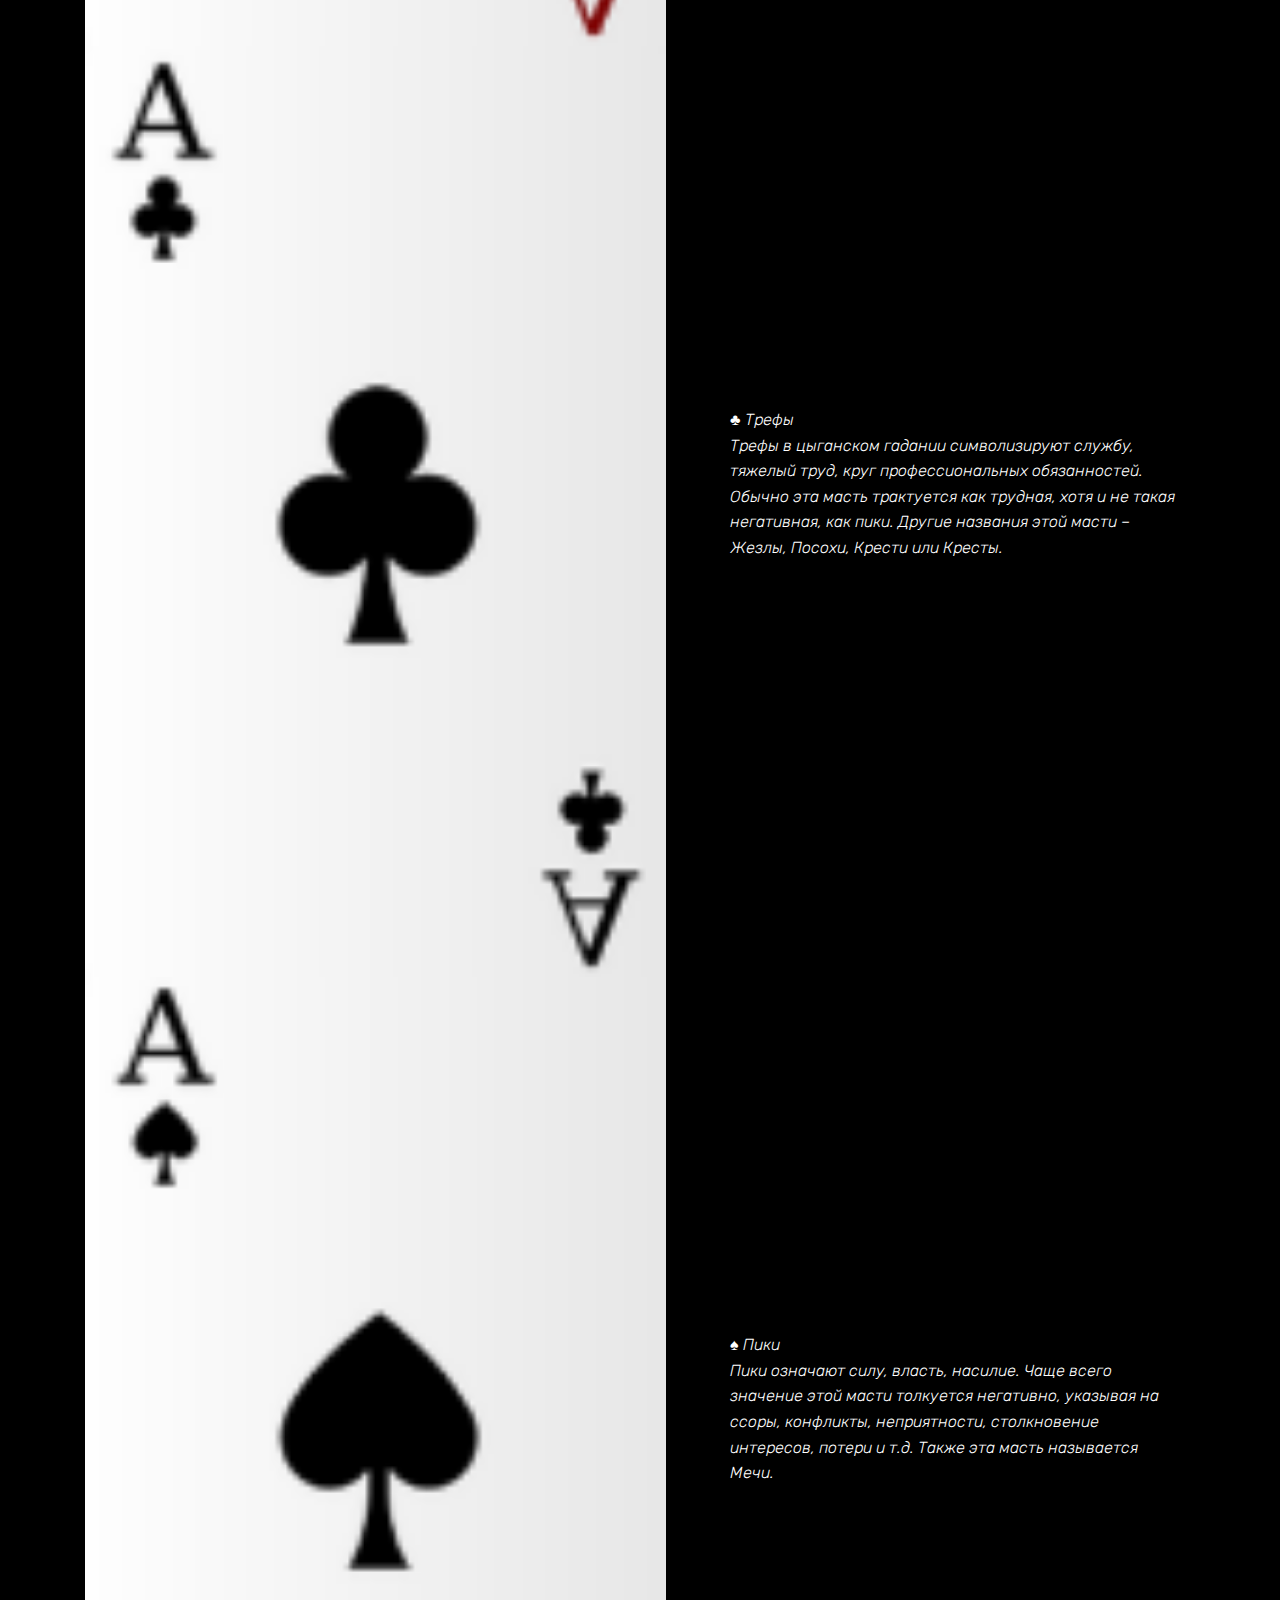
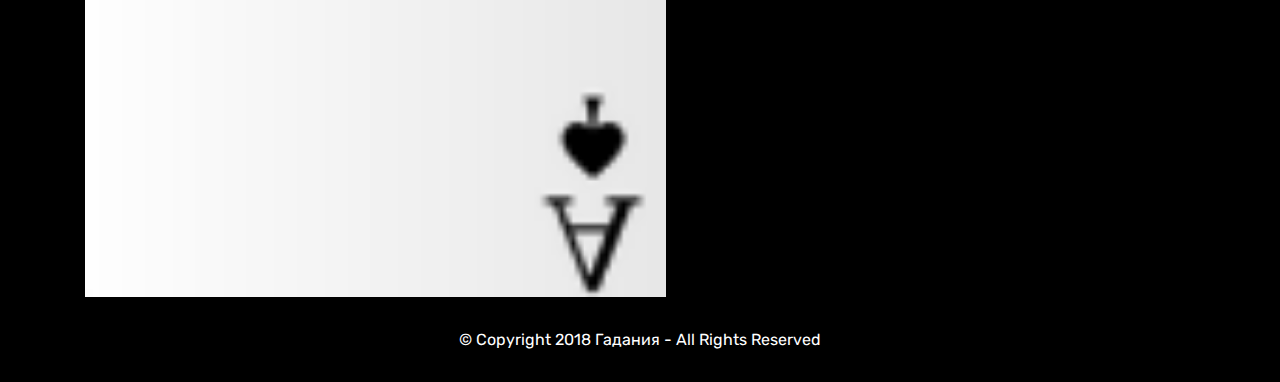
==== commit feaaa37b: "create github pages" ====
--- a/index.html
+++ b/index.html
@@ -23,7 +23,7 @@
   
 </head>
 <body>
-<section class="menu cid-qEF77tWO6I" once="menu" id="menu1-q" data-rv-view="433">
+<section class="menu cid-qEF77tWO6I" once="menu" id="menu1-q" data-rv-view="60">
 
     
 
@@ -65,7 +65,7 @@
     </nav>
 </section>
 
-<section class="engine"><a href="https://mobirise.co/d">free website software</a></section><section class="carousel slide cid-qEEFB0GYAV" data-interval="false" id="slider1-0" data-rv-view="404">
+<section class="engine"><a href="https://mobirise.co/p">bootstrap dropdown</a></section><section class="carousel slide cid-qEEFB0GYAV" data-interval="false" id="slider1-0" data-rv-view="31">
 
     
 
@@ -73,30 +73,30 @@
 
 </section>
 
-<section class="cid-qEEOZMQbl0" id="image1-7" data-rv-view="416">
+<section class="cid-qEEOZMQbl0" id="image1-7" data-rv-view="43">
 
     
 
     <figure class="mbr-figure container">
             <div class="image-block" style="width: 69%;">
-                <img src="assets/images/1024px-8-playing-cards-1-1024x683.jpg" width="1400" alt="Mobirise" title="" media-simple="true">
+                <img src="assets/images/cards-161404-960-721-960x612.png" width="1400" alt="Mobirise" title="" media-simple="true">
                 <figcaption class="mbr-figure-caption mbr-figure-caption-over">
-                    <div class="container pb-5 mbr-white align-center mbr-fonts-style display-2">ГАДАНИЕ НА КАРТАХ</div>
+                    <div class="container pb-5 mbr-white align-center mbr-fonts-style display-1">ГАДАНИЕ НА КАРТАХ</div>
                 </figcaption>
             </div>
     </figure>
 </section>
 
-<section class="testimonials2 cid-qEEO62WA53" id="testimonials2-3" data-rv-view="418">
-
-    
-
-    
-
-    <div class="container">
-        <div class="media-container-row">
-            <div class="mbr-figure pr-lg-5" style="width: 130%;">
-              <img src="assets/images/1024px-8-playing-cards-1-1024x683.jpg" alt="" title="" media-simple="true">
+<section class="testimonials2 cid-qEEO62WA53" id="testimonials2-3" data-rv-view="45">
+
+    
+
+    
+
+    <div class="container">
+        <div class="media-container-row">
+            <div class="mbr-figure pr-lg-5" style="width: 130%;">
+              <img src="assets/images/image1-1-130x242.png" alt="" title="" media-simple="true">
             </div>
             <div class="media-content px-3 align-self-center mbr-white py-2">
                     <p class="mbr-text testimonial-text mbr-fonts-style display-7">♥ Червы 
@@ -108,16 +108,16 @@
     </div>
 </section>
 
-<section class="testimonials2 cid-qEEOnQOrNS" id="testimonials2-4" data-rv-view="421">
-
-    
-
-    
-
-    <div class="container">
-        <div class="media-container-row">
-            <div class="mbr-figure pr-lg-5" style="width: 130%;">
-              <img src="assets/images/1024px-8-playing-cards-1-1024x683.jpg" alt="" title="" media-simple="true">
+<section class="testimonials2 cid-qEEOnQOrNS" id="testimonials2-4" data-rv-view="48">
+
+    
+
+    
+
+    <div class="container">
+        <div class="media-container-row">
+            <div class="mbr-figure pr-lg-5" style="width: 130%;">
+              <img src="assets/images/image4-130x242.png" alt="" title="" media-simple="true">
             </div>
             <div class="media-content px-3 align-self-center mbr-white py-2">
                     <p class="mbr-text testimonial-text mbr-fonts-style display-7">♦ Бубны 
@@ -129,16 +129,16 @@
     </div>
 </section>
 
-<section class="testimonials2 cid-qEEOoyvXkB" id="testimonials2-5" data-rv-view="424">
-
-    
-
-    
-
-    <div class="container">
-        <div class="media-container-row">
-            <div class="mbr-figure pr-lg-5" style="width: 130%;">
-              <img src="assets/images/1024px-8-playing-cards-1-1024x683.jpg" alt="" title="" media-simple="true">
+<section class="testimonials2 cid-qEEOoyvXkB" id="testimonials2-5" data-rv-view="51">
+
+    
+
+    
+
+    <div class="container">
+        <div class="media-container-row">
+            <div class="mbr-figure pr-lg-5" style="width: 130%;">
+              <img src="assets/images/image2-130x242.png" alt="" title="" media-simple="true">
             </div>
             <div class="media-content px-3 align-self-center mbr-white py-2">
                     <p class="mbr-text testimonial-text mbr-fonts-style display-7">♣ Трефы 
@@ -150,16 +150,16 @@
     </div>
 </section>
 
-<section class="testimonials2 cid-qEEOp98Gc5" id="testimonials2-6" data-rv-view="427">
-
-    
-
-    
-
-    <div class="container">
-        <div class="media-container-row">
-            <div class="mbr-figure pr-lg-5" style="width: 130%;">
-              <img src="assets/images/1024px-8-playing-cards-1-1024x683.jpg" alt="" title="" media-simple="true">
+<section class="testimonials2 cid-qEEOp98Gc5" id="testimonials2-6" data-rv-view="54">
+
+    
+
+    
+
+    <div class="container">
+        <div class="media-container-row">
+            <div class="mbr-figure pr-lg-5" style="width: 130%;">
+              <img src="assets/images/image3-130x242.png" alt="" title="" media-simple="true">
             </div>
             <div class="media-content px-3 align-self-center mbr-white py-2">
                     <p class="mbr-text testimonial-text mbr-fonts-style display-7">♠ Пики 
@@ -171,7 +171,7 @@
     </div>
 </section>
 
-<section once="" class="cid-qEERIrxim2" id="footer6-e" data-rv-view="430">
+<section once="" class="cid-qEERIrxim2" id="footer6-e" data-rv-view="57">
 
     
 
--- a/assets/mobirise/css/mbr-additional.css
+++ b/assets/mobirise/css/mbr-additional.css
@@ -21,10 +21,10 @@
 }
 .display-1 {
   font-family: 'Rubik', sans-serif;
-  font-size: 4.25rem;
+  font-size: 4.4rem;
 }
 .display-1 > .mbr-iconfont {
-  font-size: 6.8rem;
+  font-size: 7.04rem;
 }
 .display-2 {
   font-family: 'Rubik', sans-serif;
@@ -61,9 +61,9 @@
 /* 0.65 - min scale variable, may vary */
 @media (max-width: 768px) {
   .display-1 {
-    font-size: 3.4rem;
-    font-size: calc( 2.1374999999999997rem + (4.25 - 2.1374999999999997) * ((100vw - 20rem) / (48 - 20)));
-    line-height: calc( 1.4 * (2.1374999999999997rem + (4.25 - 2.1374999999999997) * ((100vw - 20rem) / (48 - 20))));
+    font-size: 3.52rem;
+    font-size: calc( 2.19rem + (4.4 - 2.19) * ((100vw - 20rem) / (48 - 20)));
+    line-height: calc( 1.4 * (2.19rem + (4.4 - 2.19) * ((100vw - 20rem) / (48 - 20))));
   }
   .display-2 {
     font-size: 2.4rem;
@@ -1596,7 +1596,7 @@
   }
 }
 .cid-qEEOZMQbl0 DIV {
-  color: #ff0000;
+  color: #5b686b;
   text-align: center;
 }
 .cid-qEEO62WA53 {
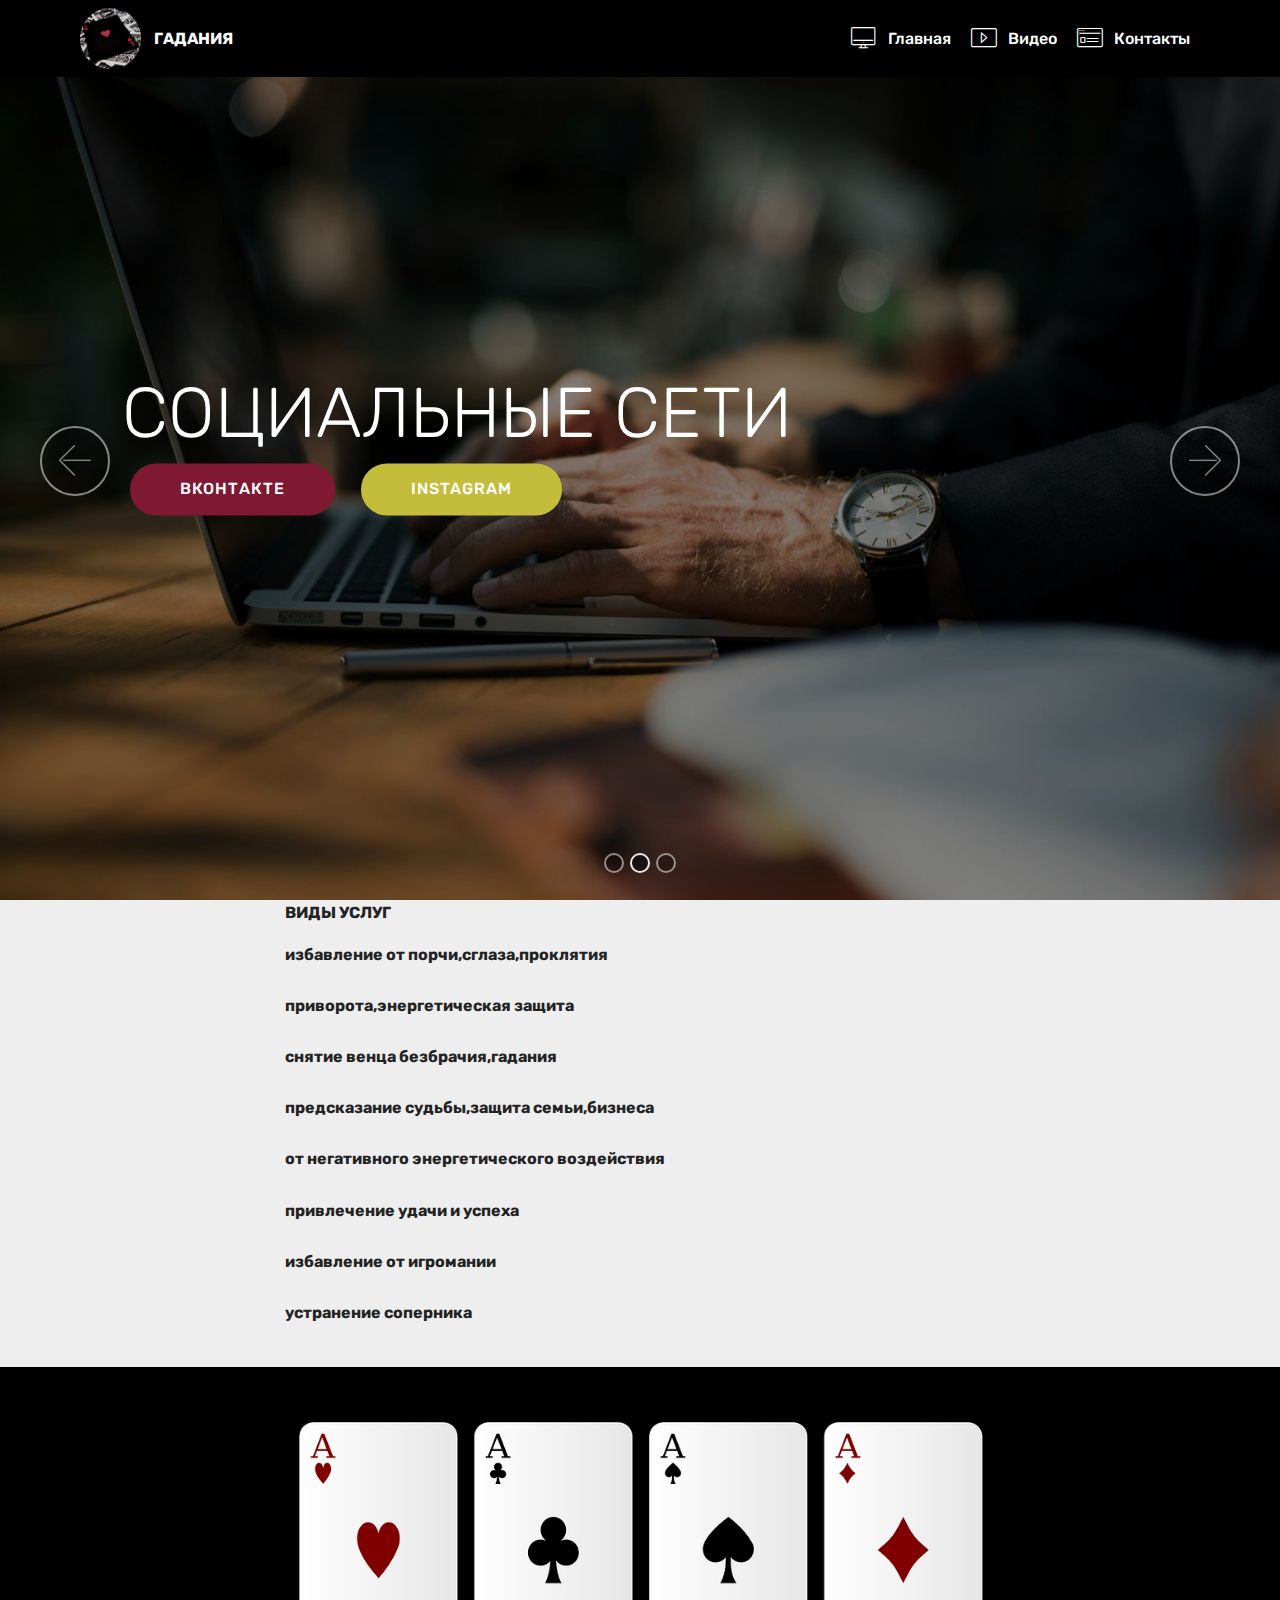
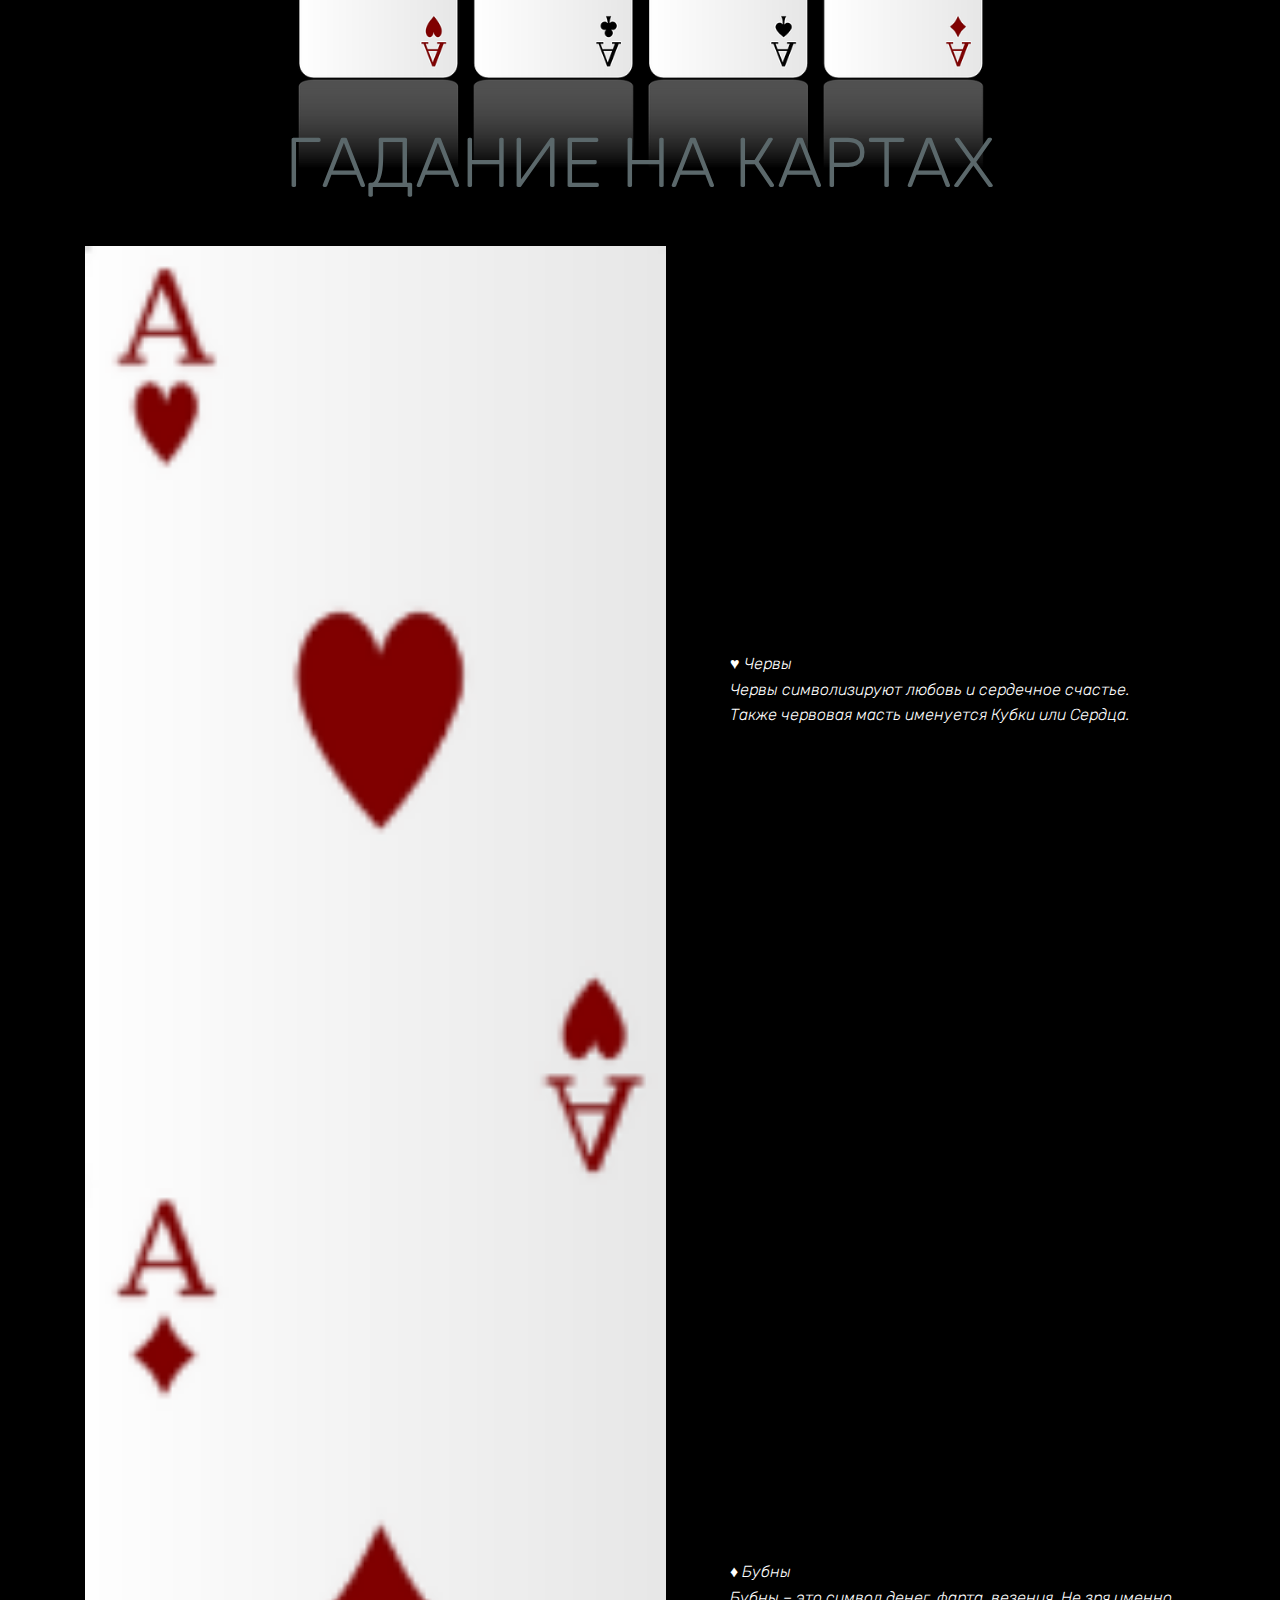
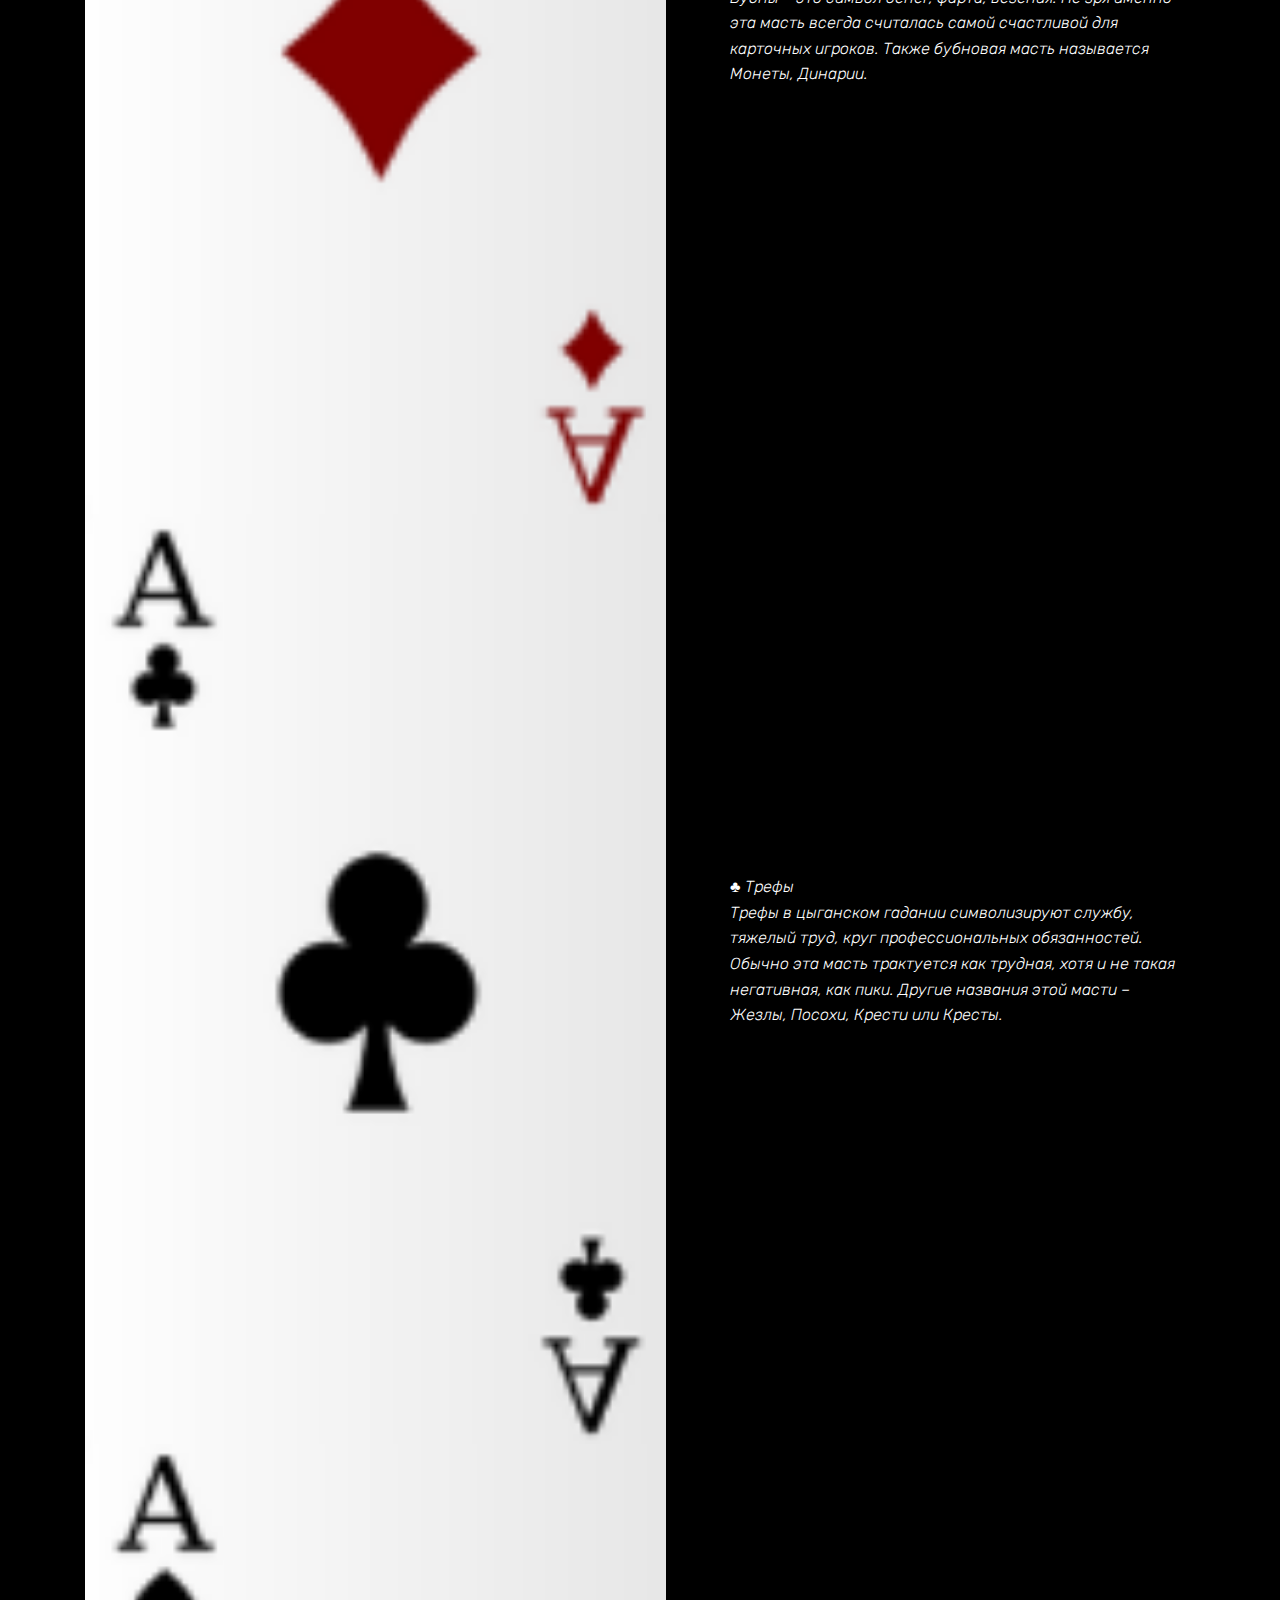
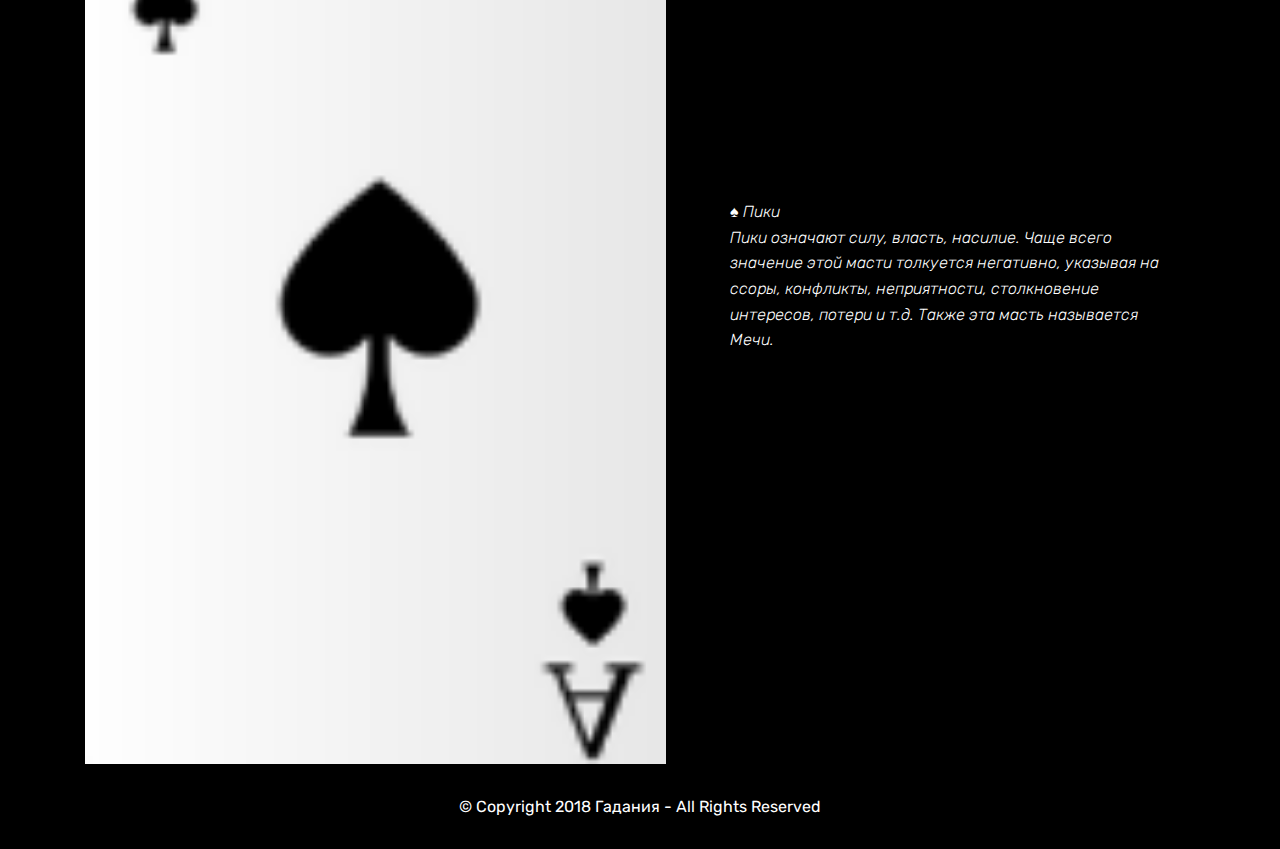
==== commit cb5cd6ac: "create github pages" ====
--- a/index.html
+++ b/index.html
@@ -23,7 +23,7 @@
   
 </head>
 <body>
-<section class="menu cid-qEF77tWO6I" once="menu" id="menu1-q" data-rv-view="60">
+<section class="menu cid-qEF77tWO6I" once="menu" id="menu1-q" data-rv-view="116">
 
     
 
@@ -43,7 +43,7 @@
                          <img src="assets/images/image525-525-gadaniexek-525x525.png" alt="Гадания" title="" media-simple="true" style="height: 3.8rem;">
                     </a>
                 </span>
-                <span class="navbar-caption-wrap"><a class="navbar-caption text-white display-4" href="https://mobirise.com">
+                <span class="navbar-caption-wrap"><a class="navbar-caption text-white display-4" href="index.html">
                         ГАДАНИЯ</a></span>
             </div>
         </div>
@@ -65,15 +65,34 @@
     </nav>
 </section>
 
-<section class="engine"><a href="https://mobirise.co/p">bootstrap dropdown</a></section><section class="carousel slide cid-qEEFB0GYAV" data-interval="false" id="slider1-0" data-rv-view="31">
-
-    
-
-    <div class="full-screen"><div class="mbr-slider slide carousel" data-pause="true" data-keyboard="false" data-ride="carousel" data-interval="8000"><ol class="carousel-indicators"><li data-app-prevent-settings="" data-target="#slider1-0" class=" active" data-slide-to="0"></li><li data-app-prevent-settings="" data-target="#slider1-0" data-slide-to="1"></li><li data-app-prevent-settings="" data-target="#slider1-0" data-slide-to="2"></li></ol><div class="carousel-inner" role="listbox"><div class="carousel-item slider-fullscreen-image active" data-bg-video-slide="false" style="background-image: url(assets/images/mbr-2-1620x1080.jpg);"><div class="container container-slide"><div class="image_wrapper"><div class="mbr-overlay" style="opacity: 0.3;"></div><img src="assets/images/mbr-2-1620x1080.jpg"><div class="carousel-caption justify-content-center"><div class="col-10 align-center"><h2 class="mbr-fonts-style display-1">СВЯЗЬ</h2><div class="mbr-section-btn" buttons="0"><a class="btn  display-4 btn-secondary" href="tel:+79001266561">ЗВОНОК</a> <a class="btn  display-4 btn-info" href="mailto:gadanie_rostov@mail.ru">СООБЩЕНИЕ</a></div></div></div></div></div></div><div class="carousel-item slider-fullscreen-image" data-bg-video-slide="false" style="background-image: url(assets/images/mbr-1547x1080.jpg);"><div class="container container-slide"><div class="image_wrapper"><div class="mbr-overlay" style="opacity: 0.5;"></div><img src="assets/images/mbr-1547x1080.jpg"><div class="carousel-caption justify-content-center"><div class="col-10 align-left"><h2 class="mbr-fonts-style display-1">СОЦИАЛЬНЫЕ СЕТИ</h2><div class="mbr-section-btn" buttons="0"><a class="btn  display-4 btn-info" href="https://mobirise.com">ВКОНТАКТЕ</a> <a class="btn  display-4 btn-secondary" href="https://mobirise.com">ОДНОКЛАССНИКИ</a></div></div></div></div></div></div><div class="carousel-item slider-fullscreen-image" data-bg-video-slide="false" style="background-image: url(assets/images/mbr-1440x1080.jpg);"><div class="container container-slide"><div class="image_wrapper"><div class="mbr-overlay" style="opacity: 0.3;"></div><img src="assets/images/mbr-1440x1080.jpg"><div class="carousel-caption justify-content-center"><div class="col-10 align-right"><h2 class="mbr-fonts-style display-1">ВИДЕОХОСТИНГИ</h2><div class="mbr-section-btn" buttons="0"><a class="btn display-4 btn-info" href="https://youtube.com" target="_blank">YOUTUBE</a> <a class="btn  display-4 btn-secondary" href="https://rutube.ru" target="_blank">RUTUBE</a></div></div></div></div></div></div></div><a data-app-prevent-settings="" class="carousel-control carousel-control-prev" role="button" data-slide="prev" href="#slider1-0"><span aria-hidden="true" class="mbri-left mbr-iconfont"></span><span class="sr-only">Previous</span></a><a data-app-prevent-settings="" class="carousel-control carousel-control-next" role="button" data-slide="next" href="#slider1-0"><span aria-hidden="true" class="mbri-right mbr-iconfont"></span><span class="sr-only">Next</span></a></div></div>
-
-</section>
-
-<section class="cid-qEEOZMQbl0" id="image1-7" data-rv-view="43">
+<section class="engine"><a href="https://mobirise.co/a">free website builder</a></section><section class="carousel slide cid-qEEFB0GYAV" data-interval="false" id="slider1-0" data-rv-view="86">
+
+    
+
+    <div class="full-screen"><div class="mbr-slider slide carousel" data-pause="true" data-keyboard="false" data-ride="carousel" data-interval="8000"><ol class="carousel-indicators"><li data-app-prevent-settings="" data-target="#slider1-0" data-slide-to="0"></li><li data-app-prevent-settings="" data-target="#slider1-0" class=" active" data-slide-to="1"></li><li data-app-prevent-settings="" data-target="#slider1-0" data-slide-to="2"></li></ol><div class="carousel-inner" role="listbox"><div class="carousel-item slider-fullscreen-image" data-bg-video-slide="false" style="background-image: url(assets/images/mbr-2-1620x1080.jpg);"><div class="container container-slide"><div class="image_wrapper"><div class="mbr-overlay" style="opacity: 0.3;"></div><img src="assets/images/mbr-2-1620x1080.jpg"><div class="carousel-caption justify-content-center"><div class="col-10 align-center"><h2 class="mbr-fonts-style display-1">СВЯЗЬ</h2><div class="mbr-section-btn" buttons="0"><a class="btn  display-4 btn-secondary" href="tel:+7-906-4217256">ЗВОНОК</a> <a class="btn  display-4 btn-info" href="mailto:gadanie_rostov@mail.ru">СООБЩЕНИЕ</a></div></div></div></div></div></div><div class="carousel-item slider-fullscreen-image active" data-bg-video-slide="false" style="background-image: url(assets/images/mbr-1547x1080.jpg);"><div class="container container-slide"><div class="image_wrapper"><div class="mbr-overlay" style="opacity: 0.5;"></div><img src="assets/images/mbr-1547x1080.jpg"><div class="carousel-caption justify-content-center"><div class="col-10 align-left"><h2 class="mbr-fonts-style display-1">СОЦИАЛЬНЫЕ СЕТИ</h2><div class="mbr-section-btn" buttons="0"><a class="btn  display-4 btn-info" href="https://vk.com/svyatoi_leonid" target="_blank">ВКОНТАКТЕ</a> <a class="btn  display-4 btn-secondary" href="https://www.instagram.com/magigorleonidovich/" target="_blank">INSTAGRAM</a></div></div></div></div></div></div><div class="carousel-item slider-fullscreen-image" data-bg-video-slide="false" style="background-image: url(assets/images/mbr-1440x1080.jpg);"><div class="container container-slide"><div class="image_wrapper"><div class="mbr-overlay" style="opacity: 0.3;"></div><img src="assets/images/mbr-1440x1080.jpg"><div class="carousel-caption justify-content-center"><div class="col-10 align-right"><h2 class="mbr-fonts-style display-1">ВИДЕОХОСТИНГИ</h2><div class="mbr-section-btn" buttons="0"><a class="btn display-4 btn-info" href="https://youtube.com" target="_blank">YOUTUBE</a> <a class="btn  display-4 btn-secondary" href="https://rutube.ru" target="_blank">RUTUBE</a></div></div></div></div></div></div></div><a data-app-prevent-settings="" class="carousel-control carousel-control-prev" role="button" data-slide="prev" href="#slider1-0"><span aria-hidden="true" class="mbri-left mbr-iconfont"></span><span class="sr-only">Previous</span></a><a data-app-prevent-settings="" class="carousel-control carousel-control-next" role="button" data-slide="next" href="#slider1-0"><span aria-hidden="true" class="mbri-right mbr-iconfont"></span><span class="sr-only">Next</span></a></div></div>
+
+</section>
+
+<section class="mbr-section article content1 cid-qEKORXthFw" id="content1-w" data-rv-view="98">
+    
+     
+
+    <div class="container">
+        <div class="media-container-row">
+            <div class="mbr-text col-12 col-md-8 mbr-fonts-style display-7"><p><strong>ВИДЫ УСЛУГ</strong></p><p><strong>
+</strong></p><div><strong>
+</strong></div><div><strong>избавление от порчи,сглаза,проклятия</strong></div><div><strong><br></strong></div><div><strong>
+</strong></div><div><strong>
+</strong></div><div><strong>приворота,энергетическая защита</strong></div><div><strong><br></strong></div><div><strong>
+</strong></div><div><strong>
+</strong></div><div><strong>снятие венца безбрачия,гадания</strong></div><div><strong><br></strong></div><div><strong>
+</strong></div><div><strong>
+</strong></div><div><strong>предсказание судьбы,защита семьи,бизнеса</strong></div><div><strong><br></strong></div><div><strong>от негативного энергетического воздействия</strong></div><div><strong><br></strong></div><div><strong>привлечение удачи и успеха</strong></div><div><strong><br></strong></div><div><strong>избавление от игромании</strong></div><div><strong><br></strong></div><div><strong>устранение соперника</strong></div><div><strong><br></strong></div><p></p></div>
+        </div>
+    </div>
+</section>
+
+<section class="cid-qEEOZMQbl0" id="image1-7" data-rv-view="99">
 
     
 
@@ -87,7 +106,7 @@
     </figure>
 </section>
 
-<section class="testimonials2 cid-qEEO62WA53" id="testimonials2-3" data-rv-view="45">
+<section class="testimonials2 cid-qEEO62WA53" id="testimonials2-3" data-rv-view="101">
 
     
 
@@ -108,7 +127,7 @@
     </div>
 </section>
 
-<section class="testimonials2 cid-qEEOnQOrNS" id="testimonials2-4" data-rv-view="48">
+<section class="testimonials2 cid-qEEOnQOrNS" id="testimonials2-4" data-rv-view="104">
 
     
 
@@ -129,7 +148,7 @@
     </div>
 </section>
 
-<section class="testimonials2 cid-qEEOoyvXkB" id="testimonials2-5" data-rv-view="51">
+<section class="testimonials2 cid-qEEOoyvXkB" id="testimonials2-5" data-rv-view="107">
 
     
 
@@ -150,7 +169,7 @@
     </div>
 </section>
 
-<section class="testimonials2 cid-qEEOp98Gc5" id="testimonials2-6" data-rv-view="54">
+<section class="testimonials2 cid-qEEOp98Gc5" id="testimonials2-6" data-rv-view="110">
 
     
 
@@ -171,7 +190,7 @@
     </div>
 </section>
 
-<section once="" class="cid-qEERIrxim2" id="footer6-e" data-rv-view="57">
+<section once="" class="cid-qEERIrxim2" id="footer6-e" data-rv-view="113">
 
     
 
